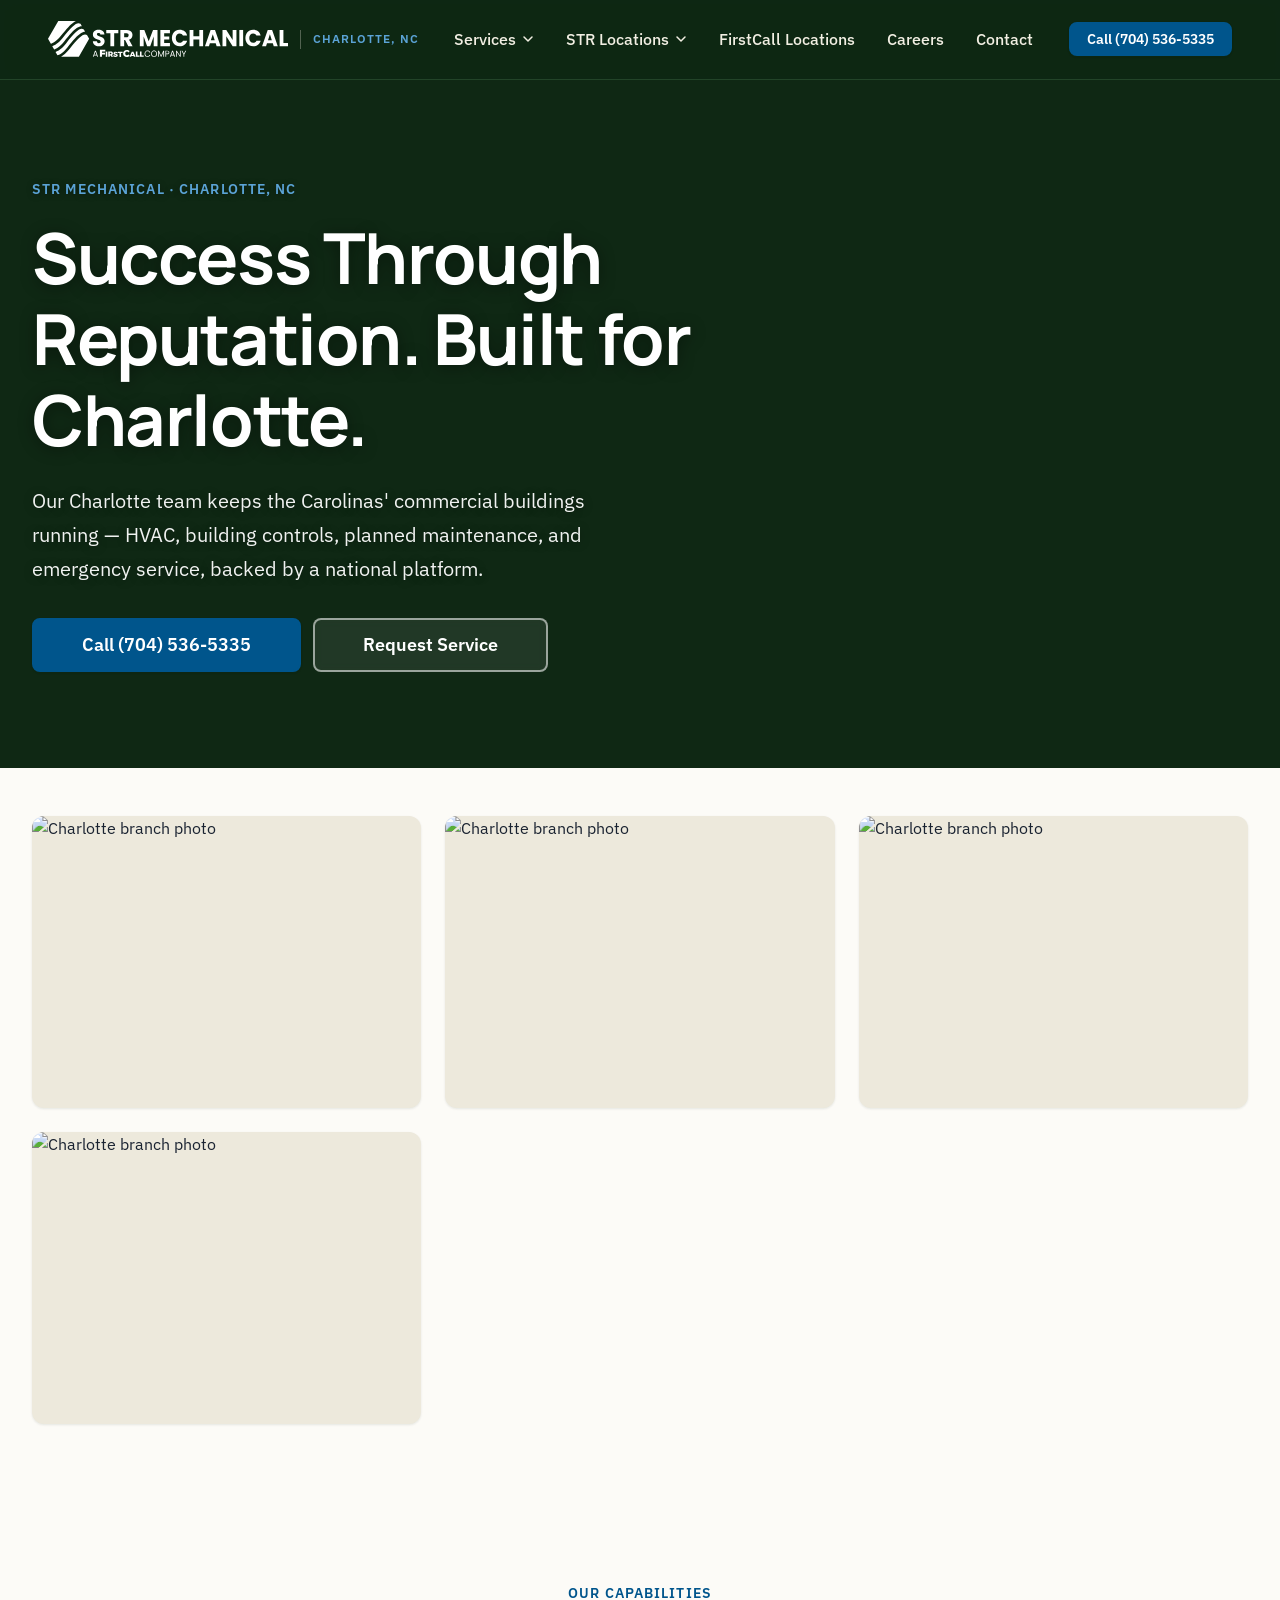
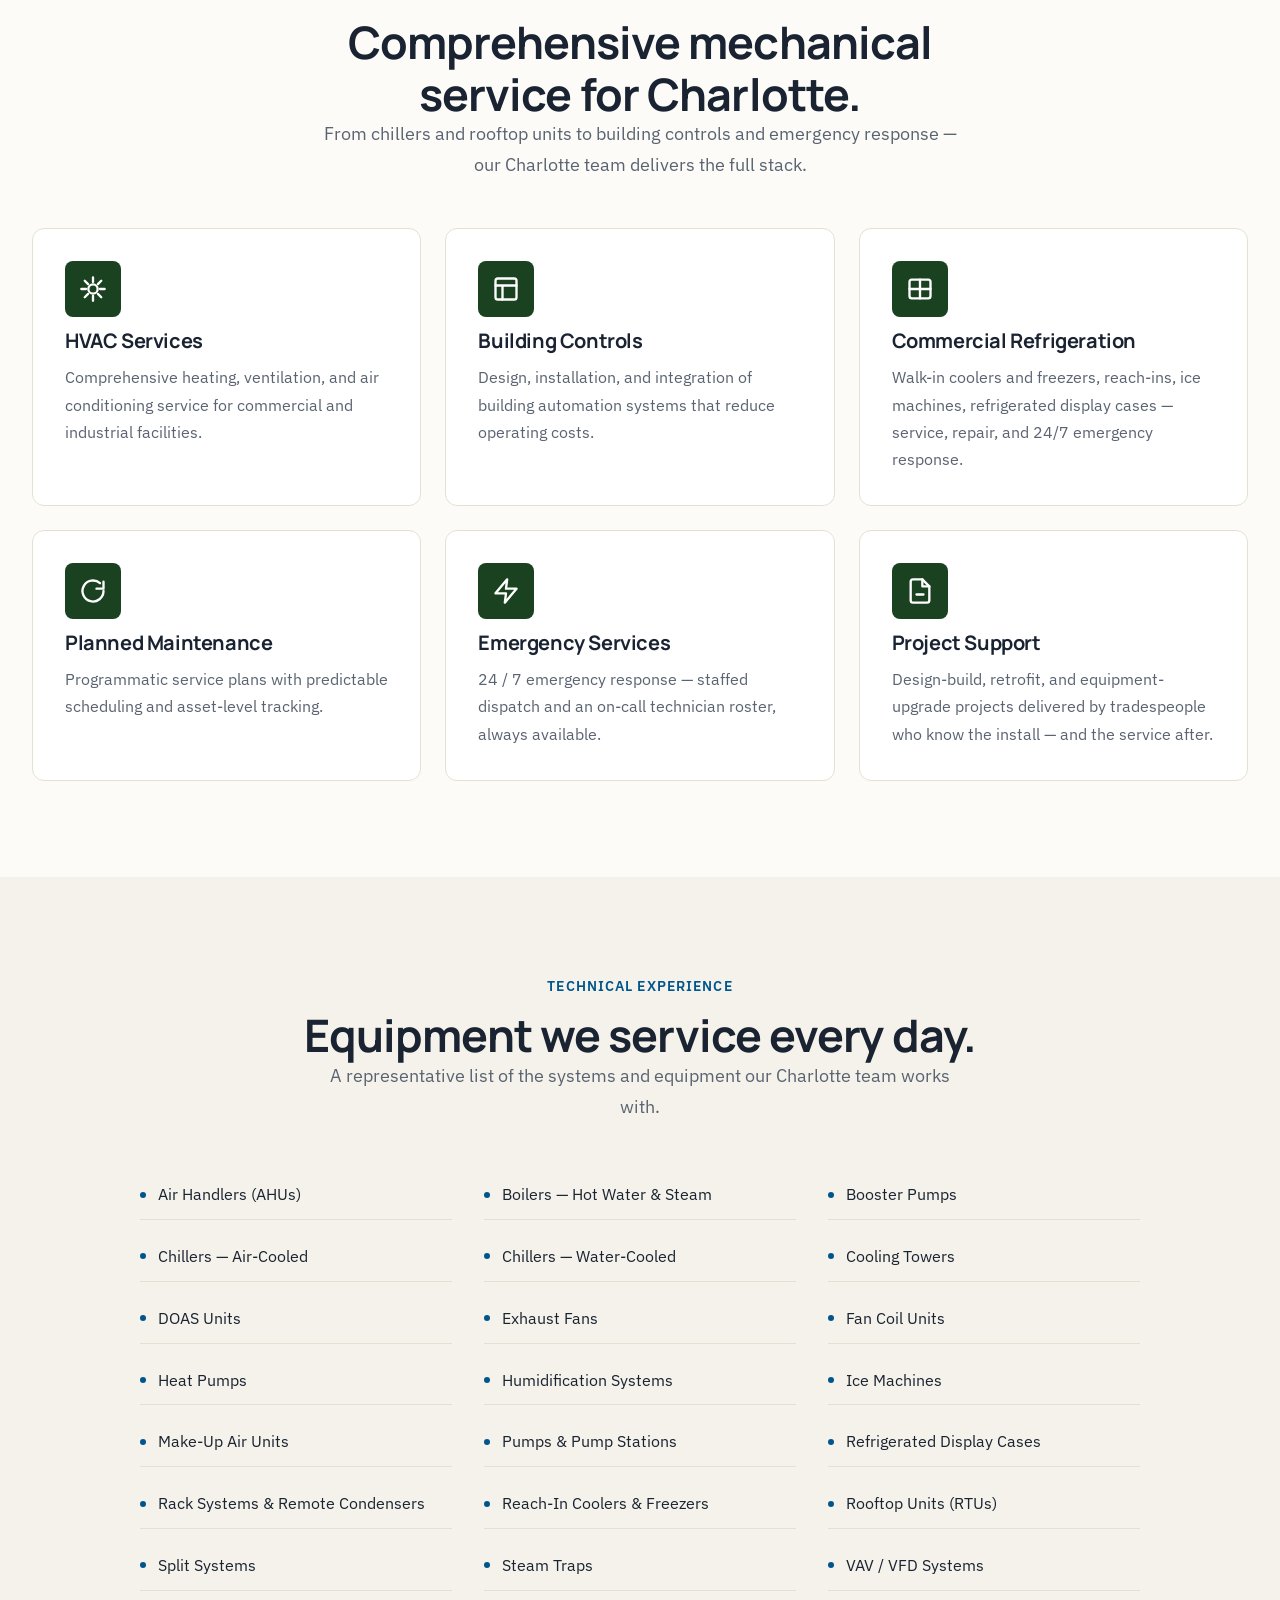
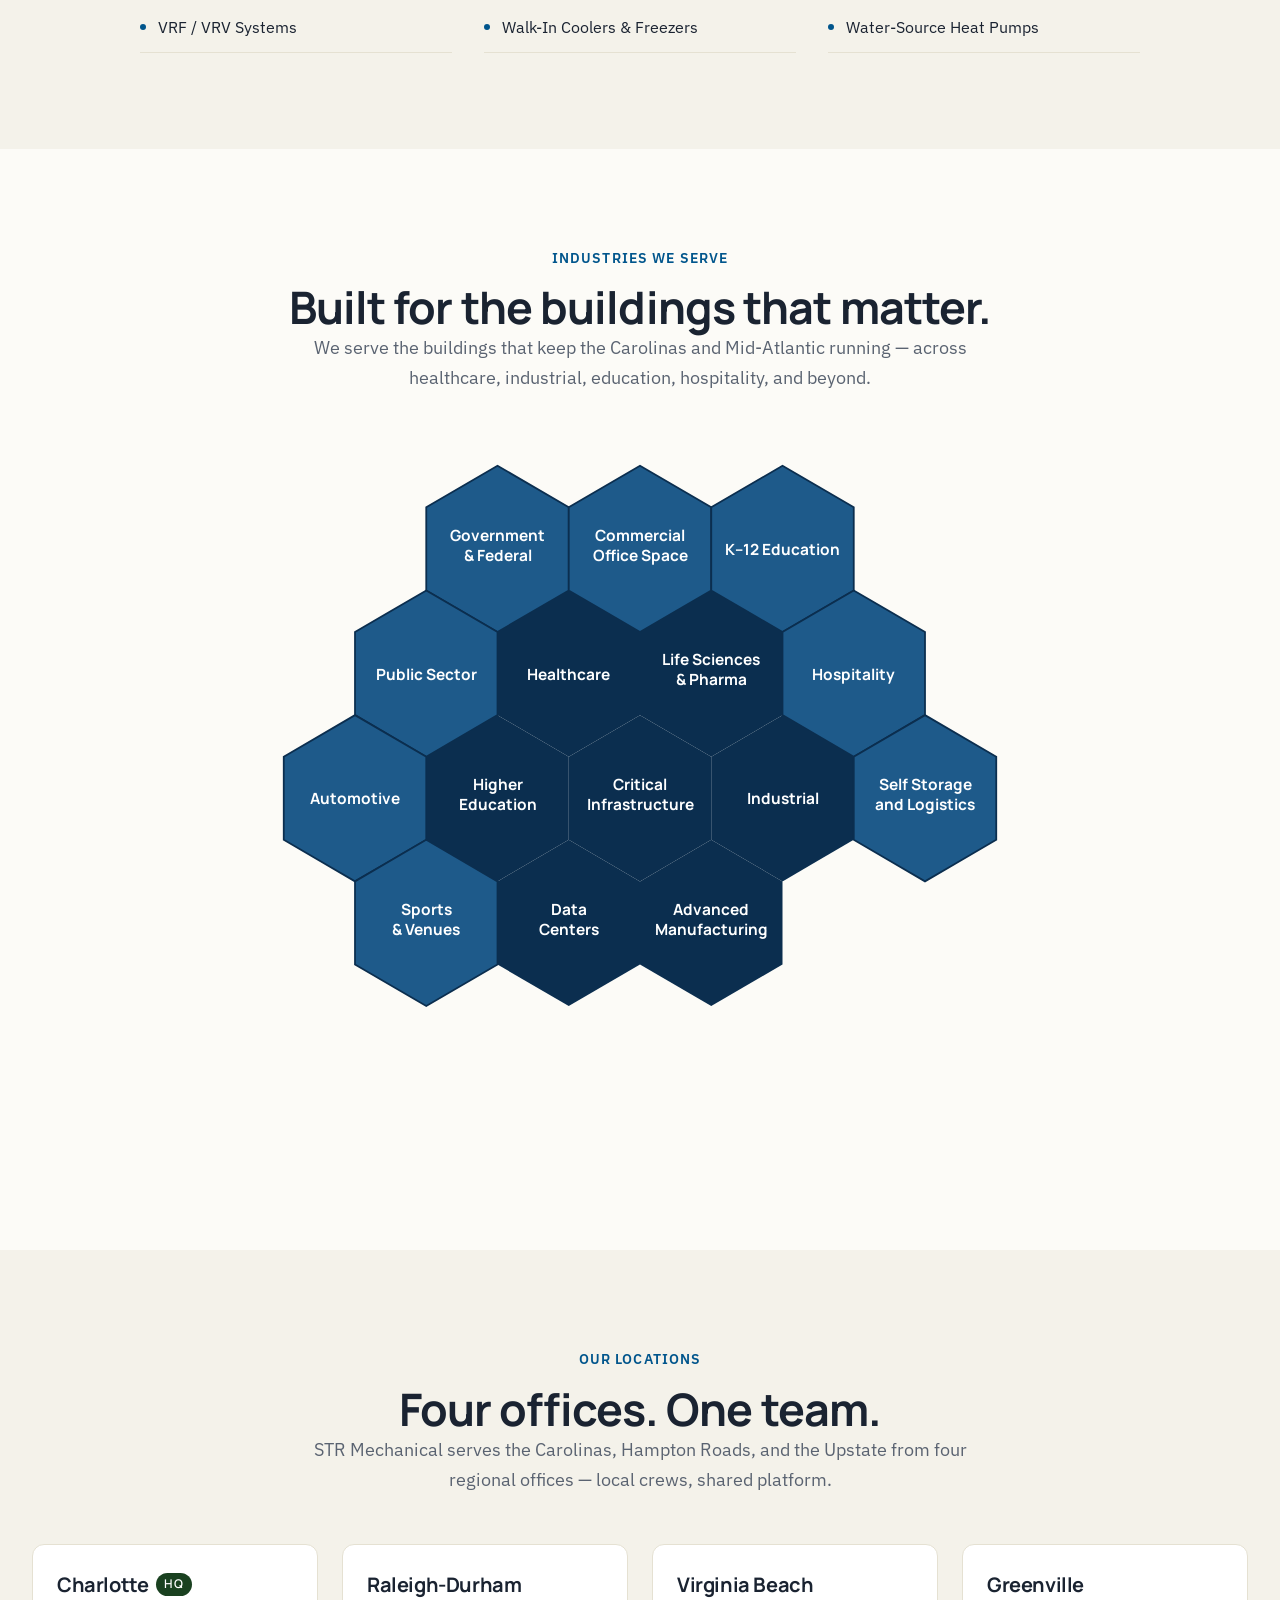
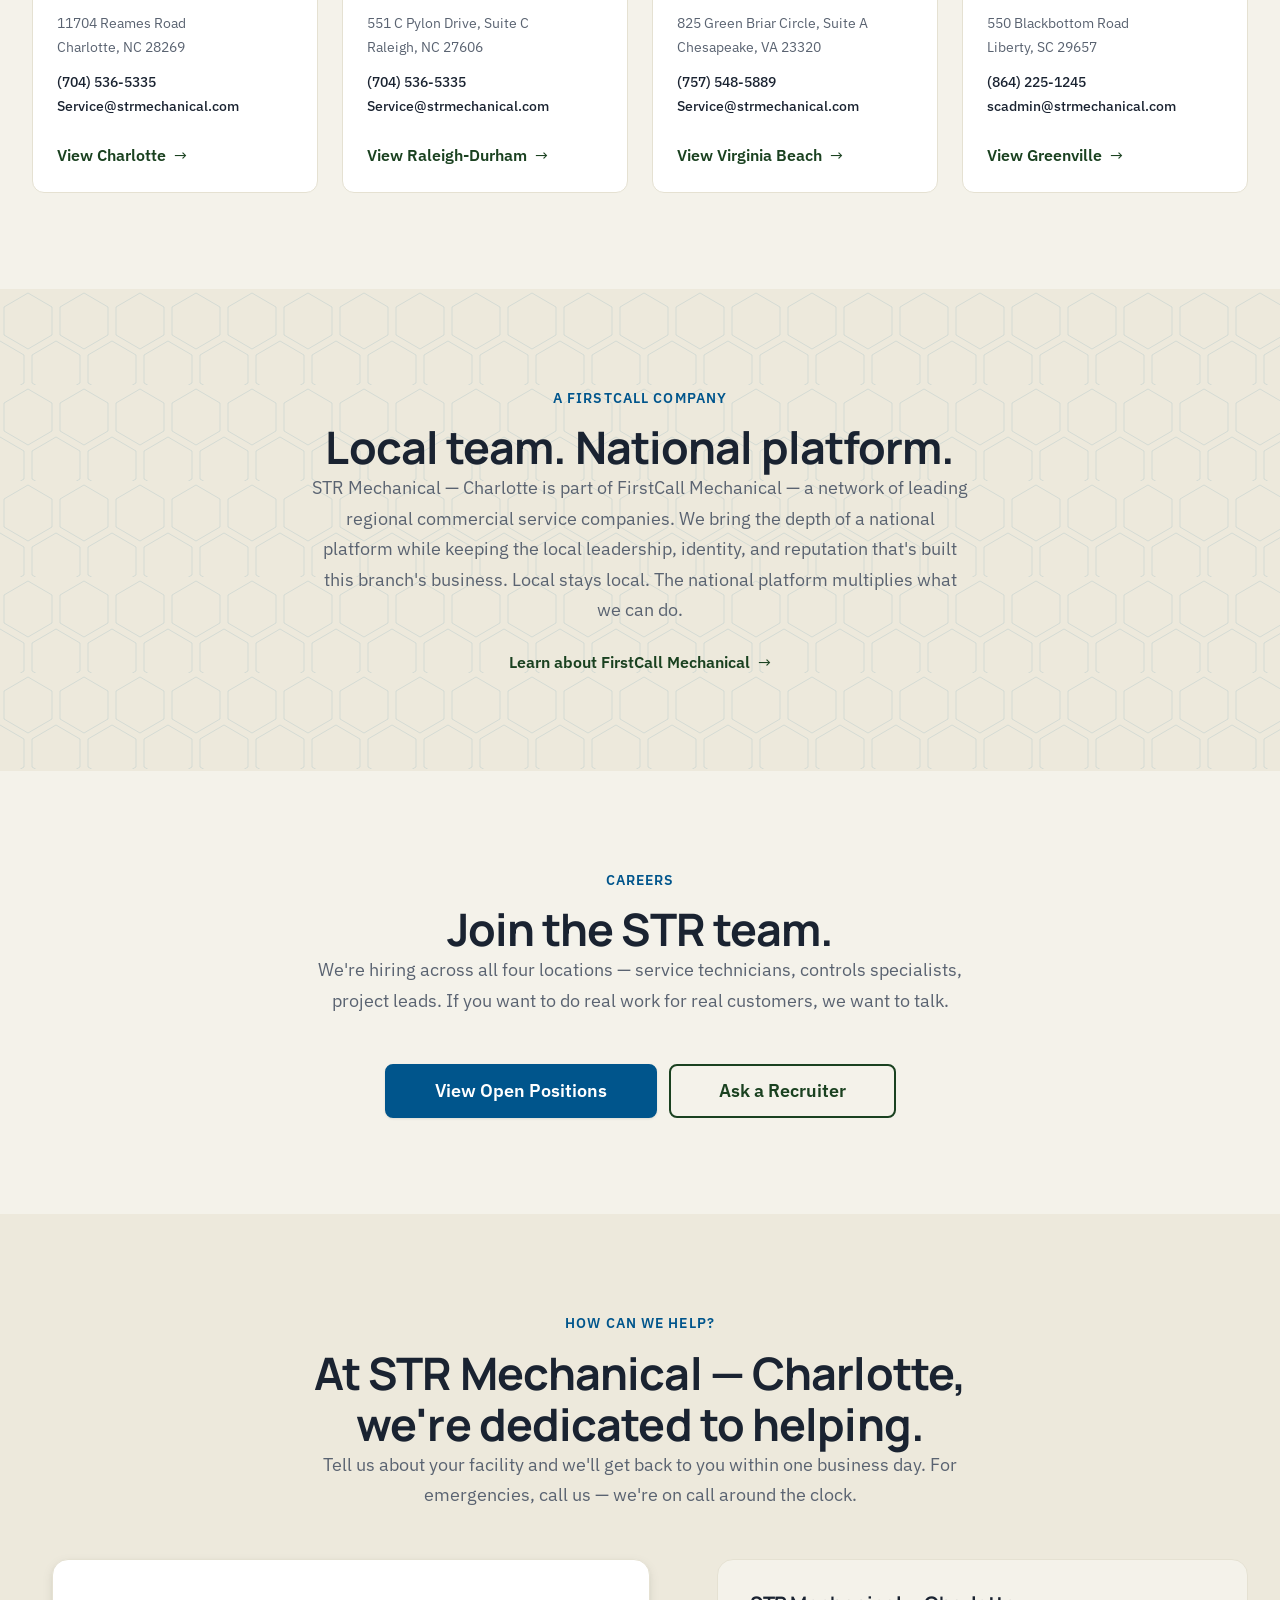
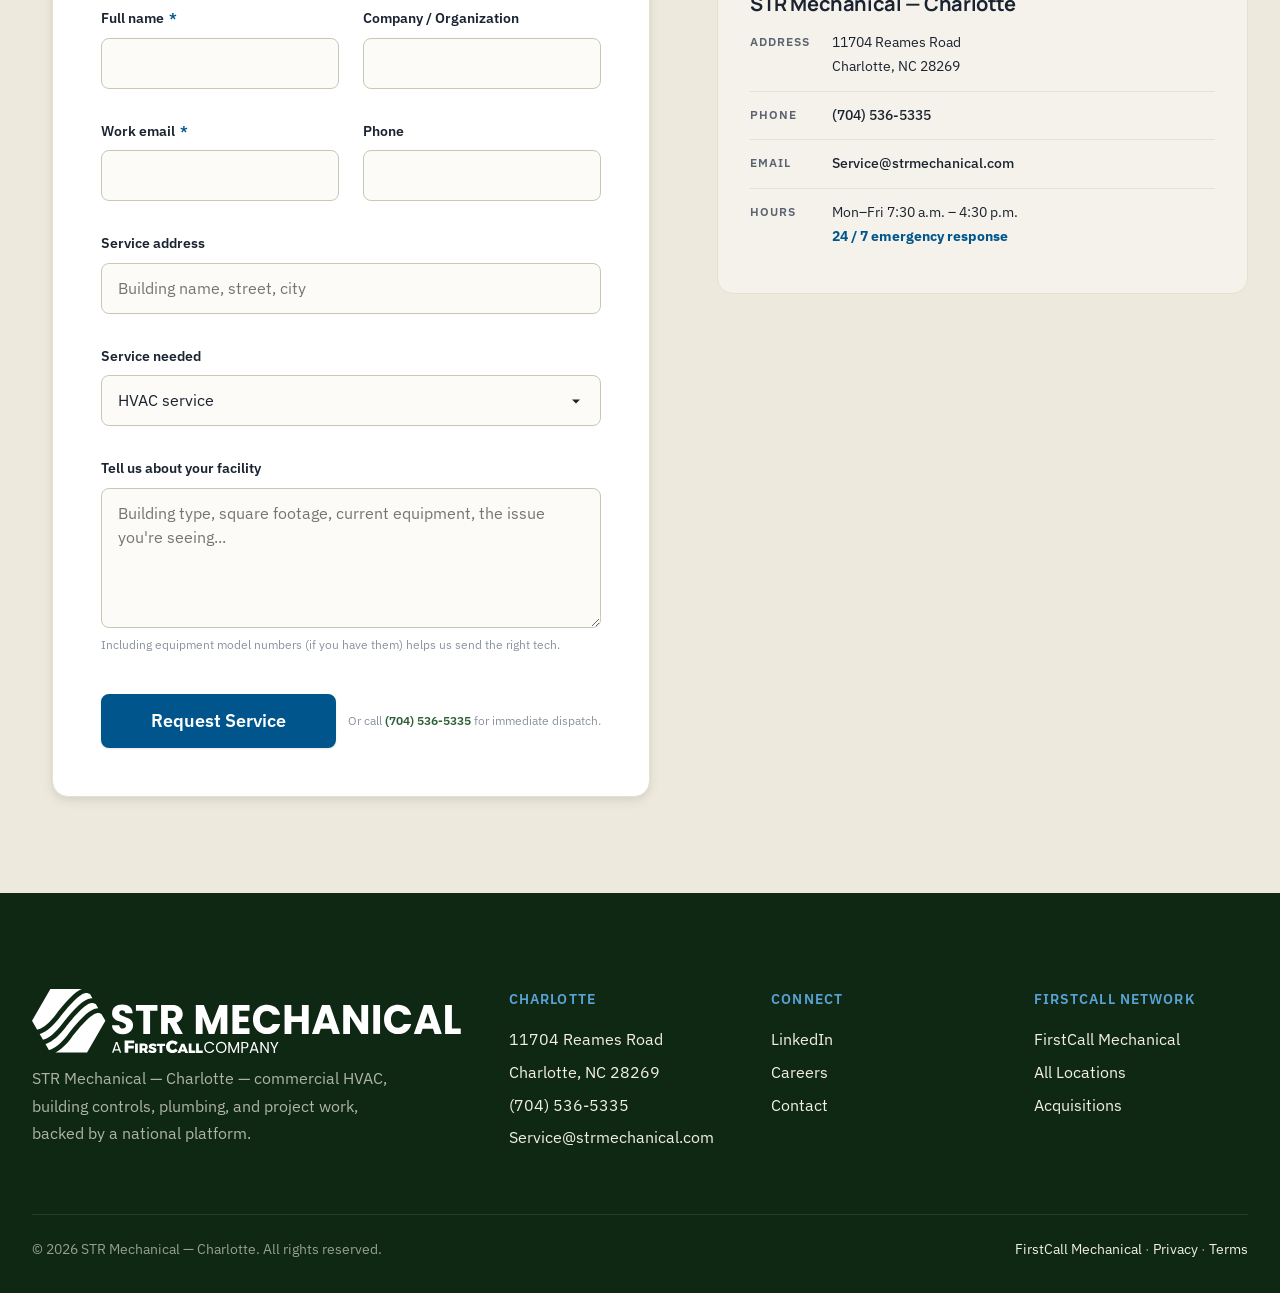
==== charlotte.html @ 49e01b06 "Pre-launch SEO + favicon + structured data Discoverability - robots.txt at root pointing to sitemap;" ====
<!DOCTYPE html>
<!--
  ============================================================
  FirstCall Branch Template
  ============================================================

  Canonical source for every branch site (FirstCall Mechanical
  subpages + standalone-domain branches). Hydrated from each
  branch's config.json by a future scripts/build-branches.js
  step (see Milestone 5).

  Placeholders use  syntax for simple field
  substitution and  for repeats.

  For the live, fully-rendered example, see
  branches/columbus/index.html. That file is the manually-built
  reference instance — when build-branches.js is wired up, it
  should produce a byte-identical output for the Columbus
  config.json.

  All CSS / JS / logo SVGs are inlined per branch so each page
  renders standalone (no sibling-file dependencies). This is
  intentional — branch sites may live at different domains
  (strmechanical.com, c2h.com) and shouldn't share runtime
  assets cross-origin.
  ============================================================
-->
<html lang="en">
<head>
  <meta charset="UTF-8" />
  <meta name="viewport" content="width=device-width, initial-scale=1.0" />
  <title>STR Mechanical — Charlotte</title>
  <meta name="description" content="STR Mechanical — Charlotte — commercial HVAC, building controls, plumbing, planned maintenance, and emergency service. Charlotte, NC." />
  <link rel="canonical" href="https://strmechanical.com/charlotte.html" />
  <meta name="theme-color" content="#1A4120" />

  <!-- Favicons (generate .ico + PNG sizes from /favicon.svg via realfavicongenerator.net) -->
  <link rel="icon" type="image/svg+xml" href="/favicon.svg" />
  <link rel="icon" type="image/x-icon" href="/favicon.ico" />
  <link rel="apple-touch-icon" sizes="180x180" href="/apple-touch-icon.png" />
  <link rel="manifest" href="/site.webmanifest" />

  <!-- Open Graph (LinkedIn, Facebook, iMessage previews) -->
  <meta property="og:type" content="website" />
  <meta property="og:site_name" content="STR Mechanical" />
  <meta property="og:locale" content="en_US" />
  <meta property="og:title" content="STR Mechanical — Charlotte" />
  <meta property="og:description" content="Commercial mechanical service for Charlotte, NC." />
  <meta property="og:url" content="https://strmechanical.com/charlotte.html" />
  <meta property="og:image" content="https://strmechanical.com/og-image.jpg" />
  <meta property="og:image:width" content="1200" />
  <meta property="og:image:height" content="630" />
  <meta property="og:image:alt" content="STR Mechanical — Success Through Reputation" />

  <!-- Twitter / X card -->
  <meta name="twitter:card" content="summary_large_image" />
  <meta name="twitter:title" content="STR Mechanical — Charlotte" />
  <meta name="twitter:description" content="Commercial mechanical service for Charlotte, NC." />
  <meta name="twitter:image" content="https://strmechanical.com/og-image.jpg" />

  <link rel="preconnect" href="https://fonts.googleapis.com" />
  <link rel="preconnect" href="https://fonts.gstatic.com" crossorigin />
  <link href="https://fonts.googleapis.com/css2?family=Manrope:wght@400;500;600;700;800&family=IBM+Plex+Sans:wght@300;400;500;600;700&display=swap" rel="stylesheet" />

  <!-- LocalBusiness JSON-LD for SEO -->
  <script type="application/ld+json">
  {
    "@context": "https://schema.org",
    "@type": "LocalBusiness",
    "name": "STR Mechanical — Charlotte",
    "image": "",
    "telephone": "+17045365335",
    "email": "Service@strmechanical.com",
    "url": "https://strmechanical.com/charlotte.html",
    "address": {
      "@type": "PostalAddress",
      "streetAddress": "11704 Reames Road",
      "addressLocality": "Charlotte",
      "addressRegion": "NC",
      "postalCode": "28269",
      "addressCountry": "US"
    },
    "geo": {
      "@type": "GeoCoordinates",
      "latitude": 35.347,
      "longitude": -80.846
    },
    "openingHours": "Mo-Fr 07:30-16:30",
    "parentOrganization": {
      "@type": "Organization",
      "name": "FirstCall Mechanical",
      "url": "https://firstcallmechanical.com"
    }
  }
  </script>

  

  <style>
    /* ============================================================
       TOKENS, BASE, BUTTONS, HEADER, FOOTER, PAGE: BRANCH

       Build step should inline the contents of
       shared/css/tokens.css + base.css + components.css here,
       plus the branch-specific page styles. For the reference
       implementation, see branches/columbus/index.html.
       ============================================================ */

    /* ===== tokens.css ===== */
/* ============================================================
   STR Design Tokens — mirrors the Columbus, OH reference palette
   (Website Redesign/columbus.html inline TOKENS block).

   Cream/light theme with dark-green header + footer brackets and
   a deep-blue accent. Dark-text-on-cream content surface.
   ============================================================ */

:root {
  /* --------------------------------------------------------
     COLOR — Brand greens (FirstCall family)
     -------------------------------------------------------- */
  --color-primary:        #1A4120;
  --color-primary-dark:   #0F2814;
  --color-primary-mid:    #2D5F36;
  --color-primary-soft:   #4A7D52;

  /* Accent — deep brand blue */
  --color-accent:         #00558C;
  --color-accent-dark:    #003D66;
  --color-accent-light:   #5BA3D6;

  /* --------------------------------------------------------
     COLOR — Surfaces (cream-led, dark-bracket)
     -------------------------------------------------------- */
  --color-bg:             #FCFBF7;  /* page background — warm cream */
  --color-bg-soft:        #F4F2EA;  /* alt section bands */
  --color-bg-section:     #EDE9DC;  /* tinted bands */
  --color-bg-dark:        #0F2814;  /* deepest — footer, deep CTAs */
  --color-bg-card:        #FFFFFF;  /* lifted cards on cream */

  --color-text:           #1A2331;  /* near-black primary text */
  --color-text-muted:     #5A6371;  /* secondary copy */
  --color-text-light:     #8A93A1;  /* tertiary, meta */
  --color-text-on-dark:   #F2EFE3;  /* warm cream on dark surfaces */
  --color-text-on-primary:#FFFFFF;

  --color-border:         #E5E1D2;
  --color-border-strong:  #C9C7B7;
  --color-border-dark:    #0F2814;

  /* --------------------------------------------------------
     INDUSTRIES-GRID TIER TOKENS
     Used by the "Industries We Serve" hex grid + legend.
     -------------------------------------------------------- */
  --fc-tier-1:        #0B2E4F;   /* Specialty Focus — darkest navy */
  --fc-tier-2:        #1E5A8A;   /* Deep Expertise — mid navy */
  --fc-tier-3:        #A8C5DC;   /* Trusted Partner — light blue */
  --fc-text-light:    #FFFFFF;
  --fc-text-dark:     #0B2E4F;

  /* --------------------------------------------------------
     COLOR — Semantic
     -------------------------------------------------------- */
  --color-success:        #5BA3D6;
  --color-warning:        #B8861A;
  --color-danger:         #C0392B;
  --color-info:           #5BA3D6;

  /* --------------------------------------------------------
     TYPOGRAPHY
     Manrope (display/headings) + IBM Plex Sans (body)
     -------------------------------------------------------- */
  --font-display: "Manrope", system-ui, -apple-system, "Segoe UI", sans-serif;
  --font-body:    "IBM Plex Sans", system-ui, -apple-system, "Segoe UI", sans-serif;
  --font-mono:    "IBM Plex Mono", ui-monospace, "SF Mono", Menlo, monospace;

  --text-xs:    0.75rem;
  --text-sm:    0.875rem;
  --text-base:  1rem;
  --text-lg:    1.125rem;
  --text-xl:    1.25rem;
  --text-2xl:   1.5rem;
  --text-3xl:   1.875rem;
  --text-4xl:   2.25rem;
  --text-5xl:   3rem;
  --text-6xl:   3.75rem;
  --text-7xl:   4.5rem;

  --weight-regular:  400;
  --weight-medium:   500;
  --weight-semibold: 600;
  --weight-bold:     700;
  --weight-extrabold:800;

  --leading-tight:   1.15;
  --leading-snug:    1.3;
  --leading-normal:  1.55;
  --leading-relaxed: 1.7;

  --tracking-tight:  -0.02em;
  --tracking-normal: 0;
  --tracking-wide:   0.02em;
  --tracking-caps:   0.08em;

  /* --------------------------------------------------------
     SPACING — 4px base
     -------------------------------------------------------- */
  --space-1:   0.25rem;
  --space-2:   0.5rem;
  --space-3:   0.75rem;
  --space-4:   1rem;
  --space-5:   1.5rem;
  --space-6:   2rem;
  --space-7:   3rem;
  --space-8:   4rem;
  --space-9:   6rem;
  --space-10:  8rem;
  --space-11: 10rem;

  /* --------------------------------------------------------
     LAYOUT
     -------------------------------------------------------- */
  --container-sm:  640px;
  --container-md:  768px;
  --container-lg: 1024px;
  --container-xl: 1280px;
  --container-2xl: 1600px;
  --container-content: 1440px;

  --header-height: 80px;
  --header-height-mobile: 64px;
  --pad-x: clamp(1.25rem, 4vw, 3rem);

  /* --------------------------------------------------------
     RADII
     -------------------------------------------------------- */
  --radius-none: 0;
  --radius-sm:   4px;
  --radius-md:   8px;
  --radius-lg:   12px;
  --radius-xl:   16px;
  --radius-2xl:  24px;
  --radius-pill: 999px;

  /* --------------------------------------------------------
     SHADOWS
     -------------------------------------------------------- */
  --shadow-xs: 0 1px 2px rgba(15, 42, 31, 0.04);
  --shadow-sm: 0 1px 3px rgba(15, 42, 31, 0.06), 0 1px 2px rgba(15, 42, 31, 0.04);
  --shadow-md: 0 4px 12px rgba(15, 42, 31, 0.08), 0 2px 4px rgba(15, 42, 31, 0.04);
  --shadow-lg: 0 12px 32px rgba(15, 42, 31, 0.10), 0 4px 8px rgba(15, 42, 31, 0.04);
  --shadow-xl: 0 24px 48px rgba(15, 42, 31, 0.14), 0 8px 16px rgba(15, 42, 31, 0.06);

  /* --------------------------------------------------------
     MOTION
     -------------------------------------------------------- */
  --ease-out:     cubic-bezier(0.16, 1, 0.3, 1);
  --ease-in-out:  cubic-bezier(0.4, 0, 0.2, 1);
  --duration-fast:   150ms;
  --duration-base:   200ms;
  --duration-slow:   320ms;

  /* --------------------------------------------------------
     Z-INDEX
     -------------------------------------------------------- */
  --z-base:     1;
  --z-dropdown: 100;
  --z-sticky:   200;
  --z-header:   300;
  --z-overlay:  400;
  --z-modal:    500;
  --z-toast:    600;
}

/* Focus ring — applied via :focus-visible across the system. */
:root {
  --focus-ring: 0 0 0 3px rgba(0, 85, 140, 0.35);
}


/* ===== base.css ===== */
/* ============================================================
   FirstCall Base — resets, typography defaults, utilities
   Depends on tokens.css being loaded first.
   ============================================================ */

/* ---------- Modern reset ---------- */
*, *::before, *::after { box-sizing: border-box; }

* { margin: 0; }

html {
  -webkit-text-size-adjust: 100%;
  text-size-adjust: 100%;
  scroll-behavior: smooth;
}

body {
  min-height: 100vh;
  font-family: var(--font-body);
  font-size: var(--text-base);
  line-height: var(--leading-normal);
  color: var(--color-text);
  background: var(--color-bg);
  -webkit-font-smoothing: antialiased;
  -moz-osx-font-smoothing: grayscale;
  text-rendering: optimizeLegibility;
}

img, svg, video, canvas, picture {
  display: block;
  max-width: 100%;
  height: auto;
}

button, input, select, textarea {
  font: inherit;
  color: inherit;
}

button {
  background: none;
  border: none;
  cursor: pointer;
}

a {
  color: var(--color-primary-mid);
  text-decoration: none;
  transition: color var(--duration-base) var(--ease-out);
}

a:hover {
  color: var(--color-primary);
}

a:focus-visible,
button:focus-visible,
input:focus-visible,
select:focus-visible,
textarea:focus-visible,
[tabindex]:focus-visible {
  outline: none;
  box-shadow: var(--focus-ring);
  border-radius: var(--radius-sm);
}

ul, ol { padding-left: 1.25em; }
ul[role="list"], ol[role="list"] { list-style: none; padding: 0; }

/* ---------- Typography ---------- */

h1, h2, h3, h4, h5, h6 {
  font-family: var(--font-display);
  font-weight: var(--weight-bold);
  line-height: var(--leading-tight);
  letter-spacing: var(--tracking-tight);
  color: var(--color-text);
}

h1, .h1 {
  font-size: clamp(2.25rem, 4.5vw, var(--text-6xl));
  font-weight: var(--weight-bold);
}

h2, .h2 {
  font-size: clamp(1.875rem, 3.5vw, var(--text-5xl));
}

h3, .h3 {
  font-size: clamp(1.5rem, 2.5vw, var(--text-4xl));
}

h4, .h4 {
  font-size: var(--text-2xl);
  letter-spacing: var(--tracking-normal);
}

h5, .h5 {
  font-size: var(--text-xl);
  font-weight: var(--weight-semibold);
  letter-spacing: var(--tracking-normal);
}

h6, .h6 {
  font-size: var(--text-base);
  font-weight: var(--weight-semibold);
  text-transform: uppercase;
  letter-spacing: var(--tracking-caps);
  color: var(--color-text-muted);
}

p {
  line-height: var(--leading-normal);
  color: var(--color-text);
}

.lead {
  font-size: var(--text-lg);
  line-height: var(--leading-relaxed);
  color: var(--color-text-muted);
  max-width: 60ch;
}

.eyebrow {
  display: inline-block;
  font-family: var(--font-body);
  font-size: var(--text-sm);
  font-weight: var(--weight-semibold);
  text-transform: uppercase;
  letter-spacing: var(--tracking-caps);
  color: var(--color-accent);
  margin-bottom: var(--space-3);
}

small, .text-small { font-size: var(--text-sm); }
.text-xs { font-size: var(--text-xs); }
.text-muted { color: var(--color-text-muted); }
.text-light { color: var(--color-text-light); }

/* ---------- Layout utilities ---------- */

.container {
  width: 100%;
  max-width: var(--container-content);
  margin-inline: auto;
  padding-inline: var(--space-5);
}

.container-narrow {
  max-width: 800px;
  margin-inline: auto;
  padding-inline: var(--space-5);
}

.container-wide {
  width: 100%;
  max-width: var(--container-2xl);
  margin-inline: auto;
  padding-inline: var(--space-5);
}

@media (min-width: 768px) {
  .container, .container-narrow, .container-wide {
    padding-inline: var(--space-6);
  }
}

/* Section spacing */
.section {
  padding-block: var(--space-9);
}

.section-tight {
  padding-block: var(--space-7);
}

.section-loose {
  padding-block: var(--space-10);
}

@media (max-width: 767px) {
  .section { padding-block: var(--space-7); }
  .section-loose { padding-block: var(--space-8); }
}

.section--soft { background: var(--color-bg-soft); }
.section--tinted { background: var(--color-bg-section); }
.section--primary { background: var(--color-primary); color: var(--color-text-on-primary); }
.section--dark { background: var(--color-bg-dark); color: var(--color-text-on-dark); }

.section--primary h1, .section--primary h2, .section--primary h3,
.section--primary h4, .section--primary h5, .section--primary h6,
.section--dark h1, .section--dark h2, .section--dark h3,
.section--dark h4, .section--dark h5, .section--dark h6 {
  color: inherit;
}

.section--primary .eyebrow,
.section--dark .eyebrow {
  color: var(--color-accent-light);
}

/* Flex / grid helpers */
.stack > * + * { margin-top: var(--space-4); }
.stack-sm > * + * { margin-top: var(--space-2); }
.stack-lg > * + * { margin-top: var(--space-6); }
.stack-xl > * + * { margin-top: var(--space-7); }

.row {
  display: flex;
  flex-wrap: wrap;
  gap: var(--space-5);
}

.row--between { justify-content: space-between; }
.row--center  { align-items: center; }

.grid {
  display: grid;
  gap: var(--space-6);
}

.grid-2 { grid-template-columns: repeat(2, 1fr); }
.grid-3 { grid-template-columns: repeat(3, 1fr); }
.grid-4 { grid-template-columns: repeat(4, 1fr); }
.grid-6 { grid-template-columns: repeat(6, 1fr); }

@media (max-width: 1023px) {
  .grid-3, .grid-4 { grid-template-columns: repeat(2, 1fr); }
  .grid-6 { grid-template-columns: repeat(3, 1fr); }
}
@media (max-width: 639px) {
  .grid-2, .grid-3, .grid-4, .grid-6 { grid-template-columns: 1fr; }
}

/* Text alignment */
.text-center { text-align: center; }
.text-left   { text-align: left; }
.text-right  { text-align: right; }

/* Display */
.hidden { display: none !important; }

@media (max-width: 767px) {
  .hide-mobile { display: none !important; }
}
@media (min-width: 768px) {
  .show-mobile { display: none !important; }
}

/* Skip-to-content for accessibility */
.skip-link {
  position: absolute;
  top: -100px;
  left: var(--space-4);
  padding: var(--space-3) var(--space-5);
  background: var(--color-primary);
  color: var(--color-text-on-primary);
  border-radius: var(--radius-md);
  font-weight: var(--weight-semibold);
  z-index: var(--z-toast);
  transition: top var(--duration-base) var(--ease-out);
}

.skip-link:focus {
  top: var(--space-4);
}

/* Selection */
::selection {
  background: var(--color-accent);
  color: #fff;
}

/* Reduced motion */
@media (prefers-reduced-motion: reduce) {
  *, *::before, *::after {
    animation-duration: 0.01ms !important;
    animation-iteration-count: 1 !important;
    transition-duration: 0.01ms !important;
    scroll-behavior: auto !important;
  }
}


/* ===== components.css ===== */
/* ============================================================
   FirstCall Components — buttons, cards, forms, nav, footer,
   badges, callouts, photo strip, capabilities grid.
   Depends on tokens.css and base.css.
   ============================================================ */

/* ============================================================
   BUTTONS
   ============================================================ */

.btn {
  display: inline-flex;
  align-items: center;
  justify-content: center;
  gap: var(--space-2);
  padding: var(--space-3) var(--space-6);
  font-family: var(--font-body);
  font-size: var(--text-base);
  font-weight: var(--weight-semibold);
  letter-spacing: var(--tracking-normal);
  line-height: 1;
  border: 2px solid transparent;
  border-radius: var(--radius-md);
  cursor: pointer;
  text-decoration: none;
  transition:
    background-color var(--duration-base) var(--ease-out),
    border-color var(--duration-base) var(--ease-out),
    color var(--duration-base) var(--ease-out),
    transform var(--duration-fast) var(--ease-out),
    box-shadow var(--duration-base) var(--ease-out);
  white-space: nowrap;
}

.btn:active { transform: translateY(1px); }

.btn--primary {
  background: var(--color-accent);
  color: #fff;
  border-color: var(--color-accent);
  box-shadow: var(--shadow-sm);
}
.btn--primary:hover {
  background: var(--color-accent-dark);
  border-color: var(--color-accent-dark);
  color: #fff;
  box-shadow: var(--shadow-md);
}

.btn--secondary {
  background: var(--color-primary);
  color: #fff;
  border-color: var(--color-primary);
}
.btn--secondary:hover {
  background: var(--color-primary-dark);
  border-color: var(--color-primary-dark);
  color: #fff;
}

.btn--outline {
  background: transparent;
  color: var(--color-primary);
  border-color: var(--color-primary);
}
.btn--outline:hover {
  background: var(--color-primary);
  color: #fff;
}

.btn--ghost {
  background: transparent;
  color: var(--color-primary);
  border-color: transparent;
}
.btn--ghost:hover {
  background: var(--color-bg-section);
  color: var(--color-primary-dark);
}

.btn--on-dark {
  background: #fff;
  color: var(--color-primary);
  border-color: #fff;
}
.btn--on-dark:hover {
  background: var(--color-bg-section);
  color: var(--color-primary-dark);
}

.btn--outline-on-dark {
  background: transparent;
  color: #fff;
  border-color: rgba(255,255,255,0.4);
}
.btn--outline-on-dark:hover {
  background: rgba(255,255,255,0.1);
  border-color: #fff;
  color: #fff;
}

/* Size variants */
.btn--sm { padding: var(--space-2) var(--space-4); font-size: var(--text-sm); }
.btn--lg { padding: var(--space-4) var(--space-7); font-size: var(--text-lg); }
.btn--full { width: 100%; }

/* Inline-link arrow button (used a lot on ServiceLogic-style sites) */
.link-arrow {
  display: inline-flex;
  align-items: center;
  gap: var(--space-2);
  font-weight: var(--weight-semibold);
  color: var(--color-primary);
  text-decoration: none;
  transition: gap var(--duration-base) var(--ease-out), color var(--duration-base) var(--ease-out);
}

.link-arrow::after {
  content: "→";
  transition: transform var(--duration-base) var(--ease-out);
  font-weight: var(--weight-regular);
}

.link-arrow:hover {
  color: var(--color-accent);
  gap: var(--space-3);
}

.link-arrow:hover::after { transform: translateX(2px); }

.link-arrow--on-dark { color: var(--color-accent-light); }
.link-arrow--on-dark:hover { color: #fff; }

/* ============================================================
   CARDS
   ============================================================ */

.card {
  background: var(--color-bg);
  border: 1px solid var(--color-border);
  border-radius: var(--radius-lg);
  padding: var(--space-6);
  transition:
    border-color var(--duration-base) var(--ease-out),
    box-shadow var(--duration-base) var(--ease-out),
    transform var(--duration-base) var(--ease-out);
}

.card--hover:hover {
  border-color: var(--color-border-strong);
  box-shadow: var(--shadow-lg);
  transform: translateY(-2px);
}

.card--feature {
  display: flex;
  flex-direction: column;
  gap: var(--space-4);
}

.card--feature .card__icon {
  width: 56px;
  height: 56px;
  display: inline-flex;
  align-items: center;
  justify-content: center;
  background: var(--color-bg-section);
  color: var(--color-primary);
  border-radius: var(--radius-md);
}

.card--feature .card__icon svg { width: 28px; height: 28px; }

.card__title {
  font-family: var(--font-display);
  font-size: var(--text-xl);
  font-weight: var(--weight-bold);
  letter-spacing: var(--tracking-tight);
  color: var(--color-text);
}

.card__body {
  color: var(--color-text-muted);
  line-height: var(--leading-relaxed);
}

/* Branch quick-card (used on parent homepage) */
.branch-card {
  background: var(--color-bg);
  border: 1px solid var(--color-border);
  border-radius: var(--radius-lg);
  padding: var(--space-6);
  display: flex;
  flex-direction: column;
  gap: var(--space-3);
  transition:
    border-color var(--duration-base) var(--ease-out),
    box-shadow var(--duration-base) var(--ease-out),
    transform var(--duration-base) var(--ease-out);
}

.branch-card:hover {
  border-color: var(--color-primary-mid);
  box-shadow: var(--shadow-lg);
  transform: translateY(-2px);
}

.branch-card__location {
  font-family: var(--font-body);
  font-size: var(--text-sm);
  font-weight: var(--weight-semibold);
  text-transform: uppercase;
  letter-spacing: var(--tracking-caps);
  color: var(--color-accent);
}

.branch-card__name {
  font-family: var(--font-display);
  font-size: var(--text-2xl);
  font-weight: var(--weight-bold);
  letter-spacing: var(--tracking-tight);
}

.branch-card__phone {
  font-size: var(--text-lg);
  font-weight: var(--weight-medium);
  color: var(--color-text);
}

.branch-card__phone a { color: inherit; }
.branch-card__phone a:hover { color: var(--color-primary); }

/* ============================================================
   FORMS
   ============================================================ */

.form-field {
  display: flex;
  flex-direction: column;
  gap: var(--space-2);
  margin-bottom: var(--space-4);
}

.form-label {
  font-family: var(--font-body);
  font-size: var(--text-sm);
  font-weight: var(--weight-semibold);
  color: var(--color-text);
}

.form-label .required {
  color: var(--color-accent);
  margin-left: 2px;
}

.form-input,
.form-textarea,
.form-select {
  width: 100%;
  padding: var(--space-3) var(--space-4);
  font-family: var(--font-body);
  font-size: var(--text-base);
  color: var(--color-text);
  background: var(--color-bg);
  border: 1.5px solid var(--color-border);
  border-radius: var(--radius-md);
  transition: border-color var(--duration-base) var(--ease-out), background var(--duration-base) var(--ease-out);
}

.form-input:hover,
.form-textarea:hover,
.form-select:hover {
  border-color: var(--color-border-strong);
}

.form-input:focus,
.form-textarea:focus,
.form-select:focus {
  outline: none;
  border-color: var(--color-primary-mid);
  box-shadow: 0 0 0 3px rgba(0, 85, 140, 0.15);
}

.form-textarea {
  min-height: 140px;
  resize: vertical;
  line-height: var(--leading-normal);
}

.form-select {
  appearance: none;
  background-image: url("data:image/svg+xml;utf8,<svg xmlns='http://www.w3.org/2000/svg' viewBox='0 0 20 20' fill='%231A2421'><path d='M5 8l5 5 5-5z'/></svg>");
  background-repeat: no-repeat;
  background-position: right var(--space-4) center;
  background-size: 16px;
  padding-right: var(--space-7);
}

.form-help {
  font-size: var(--text-xs);
  color: var(--color-text-light);
}

.form-error {
  font-size: var(--text-xs);
  color: var(--color-danger);
  font-weight: var(--weight-medium);
}

.form-input--error,
.form-textarea--error,
.form-select--error {
  border-color: var(--color-danger);
}

/* Checkbox / radio */
.form-checkbox,
.form-radio {
  display: flex;
  gap: var(--space-3);
  align-items: flex-start;
  cursor: pointer;
  font-size: var(--text-sm);
}

.form-checkbox input,
.form-radio input {
  margin-top: 2px;
  accent-color: var(--color-primary);
  width: 18px;
  height: 18px;
}

/* ============================================================
   HEADER / NAV  (Columbus-style: dark green bar over cream page)
   ============================================================ */

.site-header {
  position: sticky;
  top: 0;
  z-index: var(--z-header);
  background: rgba(15, 40, 20, 0.92);
  backdrop-filter: saturate(180%) blur(10px);
  -webkit-backdrop-filter: saturate(180%) blur(10px);
  border-bottom: 1px solid rgba(74, 125, 82, 0.35);
  height: var(--header-height);
  display: flex;
  align-items: center;
  transition: box-shadow var(--duration-base) var(--ease-out), background var(--duration-base) var(--ease-out);
}

.site-header.is-scrolled {
  box-shadow: 0 1px 0 rgba(0,0,0,0.4), var(--shadow-sm);
  background: rgba(15, 40, 20, 0.97);
}

.site-header__inner {
  width: 100%;
  max-width: var(--container-2xl);
  margin-inline: auto;
  padding-inline: var(--pad-x);
  display: flex;
  align-items: center;
  justify-content: space-between;
  gap: var(--space-6);
}

.site-header__logo {
  display: inline-flex;
  align-items: center;
  gap: var(--space-3);
  text-decoration: none;
}

.site-header__logo svg {
  height: 36px;
  width: auto;
  display: block;
}

.site-header__tagline {
  font-family: var(--font-body);
  font-size: var(--text-xs);
  font-weight: var(--weight-semibold);
  text-transform: uppercase;
  letter-spacing: var(--tracking-caps);
  color: var(--color-accent-light);
  padding-left: var(--space-3);
  border-left: 1px solid rgba(242, 239, 227, 0.3);
}

@media (max-width: 767px) { .site-header__tagline { display: none; } }

.site-nav {
  display: flex;
  align-items: center;
  gap: var(--space-6);
}

.site-nav__link {
  font-family: var(--font-body);
  font-size: var(--text-base);
  font-weight: var(--weight-medium);
  color: var(--color-text-on-dark);
  text-decoration: none;
  padding: var(--space-2) 0;
  position: relative;
  transition: color var(--duration-base) var(--ease-out);
}

.site-nav__link::after {
  content: "";
  position: absolute;
  left: 0;
  bottom: -4px;
  width: 0;
  height: 2px;
  background: var(--color-accent-light);
  transition: width var(--duration-base) var(--ease-out);
}

.site-nav__link:hover { color: var(--color-accent-light); }

.site-nav__link:hover::after,
.site-nav__link[aria-current="page"]::after {
  width: 100%;
}

.site-nav__link[aria-current="page"] {
  color: var(--color-accent-light);
  font-weight: var(--weight-semibold);
}

/* Nav dropdowns (Services + STR Locations) */
.site-nav__dropdown-wrap { position: relative; }
.site-nav__dropdown-toggle {
  background: none;
  border: none;
  cursor: pointer;
  display: inline-flex;
  align-items: center;
  gap: 6px;
}
.site-nav__caret {
  width: 12px;
  height: 12px;
  transition: transform var(--duration-base) var(--ease-out);
}
.site-nav__dropdown-toggle[aria-expanded="true"] .site-nav__caret { transform: rotate(180deg); }
.site-nav__dropdown {
  position: absolute;
  top: calc(100% + 6px);
  left: -8px;
  min-width: 240px;
  background: rgba(15, 40, 20, 0.97);
  backdrop-filter: saturate(180%) blur(10px);
  -webkit-backdrop-filter: saturate(180%) blur(10px);
  border: 1px solid rgba(74, 125, 82, 0.35);
  border-radius: var(--radius-md);
  padding: var(--space-2);
  box-shadow: var(--shadow-lg);
  opacity: 0;
  pointer-events: none;
  transform: translateY(-4px);
  transition: opacity var(--duration-base) var(--ease-out), transform var(--duration-base) var(--ease-out);
  z-index: 1;
}
.site-nav__dropdown.is-open {
  opacity: 1;
  pointer-events: auto;
  transform: translateY(0);
}
.site-nav__dropdown-link {
  display: block;
  padding: var(--space-3) var(--space-3);
  color: var(--color-text-on-dark);
  border-radius: var(--radius-sm);
  font-size: var(--text-base);
  font-weight: var(--weight-medium);
  text-decoration: none;
  transition: background var(--duration-base) var(--ease-out), color var(--duration-base) var(--ease-out);
}
.site-nav__dropdown-link:hover,
.site-nav__dropdown-link:focus-visible {
  background: rgba(91, 163, 214, 0.15);
  color: var(--color-accent-light);
}
.site-nav__dropdown-link[aria-current="page"] {
  color: var(--color-accent-light);
  background: rgba(91, 163, 214, 0.1);
}

.site-header__cta {
  display: flex;
  align-items: center;
  gap: var(--space-3);
}

/* Mobile menu toggle */
.menu-toggle {
  display: none;
  width: 44px;
  height: 44px;
  align-items: center;
  justify-content: center;
  border-radius: var(--radius-md);
}

.menu-toggle:hover { background: rgba(242, 239, 227, 0.1); }

.menu-toggle__bars,
.menu-toggle__bars::before,
.menu-toggle__bars::after {
  display: block;
  width: 22px;
  height: 2px;
  background: var(--color-text-on-dark);
  position: relative;
  transition: transform var(--duration-base) var(--ease-out), top var(--duration-base) var(--ease-out);
}

.menu-toggle__bars::before,
.menu-toggle__bars::after {
  content: "";
  position: absolute;
  left: 0;
}

.menu-toggle__bars::before { top: -7px; }
.menu-toggle__bars::after  { top: 7px; }

@media (max-width: 1023px) {
  .menu-toggle { display: inline-flex; }
  .site-nav {
    position: fixed;
    top: var(--header-height);
    left: 0;
    right: 0;
    background: var(--color-primary-dark);
    flex-direction: column;
    align-items: stretch;
    padding: var(--space-5);
    border-bottom: 1px solid var(--color-border);
    box-shadow: var(--shadow-lg);
    transform: translateY(-120%);
    transition: transform var(--duration-slow) var(--ease-out);
    gap: 0;
  }
  .site-nav.is-open { transform: translateY(0); }
  .site-nav__link {
    padding-block: var(--space-4);
    border-bottom: 1px solid rgba(74, 125, 82, 0.4);
    font-size: var(--text-lg);
  }
  .site-nav__link:last-child { border-bottom: none; }
  .site-nav__link::after { display: none; }
  .site-header__cta .btn { display: none; }
  .hide-mobile { display: none !important; }

  /* Mobile dropdowns: full-width toggle + collapsible inline menu */
  .site-nav__dropdown-wrap { width: 100%; }
  .site-nav__dropdown-toggle {
    width: 100%;
    justify-content: space-between;
    padding-block: var(--space-4);
    border-bottom: 1px solid rgba(74, 125, 82, 0.4);
    font-size: var(--text-lg);
    color: var(--color-text-on-dark);
  }
  .site-nav__dropdown {
    position: static;
    opacity: 1;
    pointer-events: auto;
    transform: none;
    background: transparent;
    backdrop-filter: none;
    -webkit-backdrop-filter: none;
    border: none;
    border-radius: 0;
    box-shadow: none;
    padding: 0;
    min-width: 0;
    max-height: 0;
    overflow: hidden;
    transition: max-height var(--duration-slow) var(--ease-out);
  }
  .site-nav__dropdown.is-open { max-height: 400px; }
  .site-nav__dropdown-link {
    padding-block: var(--space-3);
    padding-left: var(--space-5);
    border-bottom: 1px solid rgba(74, 125, 82, 0.25);
    font-size: var(--text-base);
  }
}

/* ============================================================
   FOOTER
   ============================================================ */

.site-footer {
  background: var(--color-bg-dark);
  color: var(--color-text-on-dark);
  padding-block: var(--space-9) var(--space-6);
}

.site-footer a { color: var(--color-text-on-dark); text-decoration: none; }
.site-footer a:hover { color: var(--color-accent-light); }

.site-footer__grid {
  display: grid;
  grid-template-columns: 2fr 1fr 1fr 1fr;
  gap: var(--space-7);
  margin-bottom: var(--space-8);
}

@media (max-width: 1023px) {
  .site-footer__grid { grid-template-columns: 1fr 1fr; }
}
@media (max-width: 639px) {
  .site-footer__grid { grid-template-columns: 1fr; }
}

.site-footer__heading {
  font-family: var(--font-body);
  font-size: var(--text-sm);
  font-weight: var(--weight-semibold);
  text-transform: uppercase;
  letter-spacing: var(--tracking-caps);
  color: var(--color-accent-light);
  margin-bottom: var(--space-4);
}

.site-footer__list { list-style: none; padding: 0; display: flex; flex-direction: column; gap: var(--space-2); }
.site-footer__list a { font-size: var(--text-base); }

.site-footer__brand p {
  color: rgba(242, 239, 227, 0.7);
  max-width: 36ch;
  margin-top: var(--space-3);
  line-height: var(--leading-relaxed);
}

.site-footer__bottom {
  padding-top: var(--space-5);
  border-top: 1px solid rgba(255,255,255,0.1);
  display: flex;
  justify-content: space-between;
  flex-wrap: wrap;
  gap: var(--space-4);
  font-size: var(--text-sm);
  color: rgba(242, 239, 227, 0.6);
}

/* ============================================================
   BADGES / TAGS / CALLOUTS
   ============================================================ */

.badge {
  display: inline-flex;
  align-items: center;
  gap: var(--space-2);
  padding: var(--space-1) var(--space-3);
  font-size: var(--text-xs);
  font-weight: var(--weight-semibold);
  text-transform: uppercase;
  letter-spacing: var(--tracking-caps);
  border-radius: var(--radius-pill);
  background: var(--color-bg-section);
  color: var(--color-primary);
}

.badge--accent { background: var(--color-accent); color: #fff; }
.badge--primary { background: var(--color-primary); color: #fff; }
.badge--outline { background: transparent; border: 1.5px solid var(--color-border-strong); color: var(--color-text-muted); }

.callout {
  background: var(--color-bg-section);
  border-left: 4px solid var(--color-accent);
  padding: var(--space-5) var(--space-6);
  border-radius: var(--radius-md);
}

/* ============================================================
   PHOTO STRIP (horizontal scrolling row used on branch sites)
   ============================================================ */

.photo-strip {
  display: grid;
  grid-auto-flow: column;
  grid-auto-columns: minmax(280px, 1fr);
  gap: var(--space-4);
  overflow-x: auto;
  padding-bottom: var(--space-3);
  scroll-snap-type: x mandatory;
  scrollbar-width: thin;
}

.photo-strip__item {
  scroll-snap-align: start;
  aspect-ratio: 4 / 3;
  border-radius: var(--radius-lg);
  overflow: hidden;
  background: var(--color-bg-section);
}

.photo-strip__item img {
  width: 100%;
  height: 100%;
  object-fit: cover;
}

@media (min-width: 1024px) {
  .photo-strip {
    grid-auto-columns: minmax(0, 1fr);
    grid-auto-flow: row;
    grid-template-columns: repeat(4, 1fr);
    overflow: visible;
  }
}

/* ============================================================
   CAPABILITIES GRID (homepage + branch)
   ============================================================ */

.capabilities {
  display: grid;
  grid-template-columns: repeat(3, 1fr);
  gap: var(--space-5);
}

@media (max-width: 1023px) { .capabilities { grid-template-columns: repeat(2, 1fr); } }
@media (max-width: 639px)  { .capabilities { grid-template-columns: 1fr; } }

.capability {
  background: var(--color-bg);
  border: 1px solid var(--color-border);
  border-radius: var(--radius-lg);
  padding: var(--space-6);
  display: flex;
  flex-direction: column;
  gap: var(--space-3);
  transition:
    border-color var(--duration-base) var(--ease-out),
    box-shadow var(--duration-base) var(--ease-out),
    transform var(--duration-base) var(--ease-out);
}

.capability:hover {
  border-color: var(--color-primary-mid);
  box-shadow: var(--shadow-lg);
  transform: translateY(-2px);
}

.capability__icon {
  width: 56px;
  height: 56px;
  display: inline-flex;
  align-items: center;
  justify-content: center;
  background: var(--color-primary);
  color: #fff;
  border-radius: var(--radius-md);
}

.capability__icon svg { width: 28px; height: 28px; }

.capability__title {
  font-family: var(--font-display);
  font-size: var(--text-xl);
  font-weight: var(--weight-bold);
  letter-spacing: var(--tracking-tight);
}

.capability__body {
  color: var(--color-text-muted);
  line-height: var(--leading-relaxed);
  font-size: var(--text-base);
}

/* ============================================================
   HERO (parent + branch share this structural pattern)
   ============================================================ */

.hero {
  position: relative;
  padding-block: var(--space-10) var(--space-9);
  overflow: hidden;
}

.hero--with-photo {
  display: grid;
  grid-template-columns: 1fr 1fr;
  gap: var(--space-8);
  align-items: center;
}

@media (max-width: 1023px) {
  .hero--with-photo { grid-template-columns: 1fr; gap: var(--space-6); }
}

.hero__eyebrow {
  display: inline-block;
  font-size: var(--text-sm);
  font-weight: var(--weight-semibold);
  text-transform: uppercase;
  letter-spacing: var(--tracking-caps);
  color: var(--color-accent);
  margin-bottom: var(--space-4);
}

.hero__title {
  font-family: var(--font-display);
  font-size: clamp(2.5rem, 5vw, var(--text-7xl));
  font-weight: var(--weight-extrabold);
  line-height: var(--leading-tight);
  letter-spacing: var(--tracking-tight);
  margin-bottom: var(--space-5);
  max-width: 16ch;
}

.hero__lede {
  font-size: var(--text-xl);
  line-height: var(--leading-relaxed);
  color: var(--color-text-muted);
  max-width: 50ch;
  margin-bottom: var(--space-6);
}

.hero__cta {
  display: flex;
  flex-wrap: wrap;
  gap: var(--space-3);
}

.hero__photo {
  aspect-ratio: 5 / 4;
  border-radius: var(--radius-xl);
  overflow: hidden;
  background: var(--color-bg-section);
  box-shadow: var(--shadow-xl);
}

.hero__photo img {
  width: 100%; height: 100%; object-fit: cover;
}

/* ============================================================
   COLOR SWATCHES (used in styleguide only, but kept here so
   the swatch component is documented within the system)
   ============================================================ */

.swatch {
  display: flex;
  flex-direction: column;
  gap: var(--space-2);
}

.swatch__chip {
  height: 96px;
  border-radius: var(--radius-md);
  border: 1px solid var(--color-border);
}

.swatch__meta {
  font-size: var(--text-xs);
  color: var(--color-text-muted);
}

.swatch__meta strong {
  display: block;
  color: var(--color-text);
  font-size: var(--text-sm);
  font-weight: var(--weight-semibold);
}


/* ===== branch.css ===== */
/* ============================================================
   shared/css/branch.css

   Page-specific styles for the branch page (the template at
   shared/templates/branch.html). Inlined by
   scripts/build-branches.js after tokens.css, base.css, and
   components.css.

   Extracted from the manually-built reference instance
   (Website Redesign/columbus.html, lines 500–858). Keep in sync
   with the Website Redesign repo's equivalent.
   ============================================================ */

/* ===== PAGE: BRANCH ===== */

/* Hero — full-bleed video background with overlaid text */
.branch-hero {
  position: relative;
  min-height: 82vh;
  display: flex;
  align-items: center;
  padding-block: var(--space-9);
  overflow: hidden;
  background: var(--color-primary-dark); /* fallback while video loads */
  color: #fff;
  isolation: isolate; /* contain stacking context */
  /* Pull the hero up under the sticky header so the video starts at the very top */
  margin-top: calc(var(--header-height) * -1);
  padding-top: calc(var(--header-height) + var(--space-9));
}
@media (max-width: 767px) {
  .branch-hero { min-height: 70vh; padding-block: var(--space-8); padding-top: calc(var(--header-height) + var(--space-7)); }
}
.branch-hero__video {
  position: absolute;
  inset: 0;
  width: 100%;
  height: 100%;
  object-fit: cover;
  z-index: -2;
}

/* Photo hero — used when a branch doesn't have a flyover video.
   Wrapper handles JS-driven parallax translate; image handles continuous
   Ken Burns zoom + pan. Two transforms on two elements stay composable. */
.branch-hero__photo-wrap {
  position: absolute;
  inset: 0;
  z-index: -2;
  overflow: hidden;
  will-change: transform;
}
.branch-hero__photo-bg {
  width: 100%;
  height: 100%;
  object-fit: cover;
  object-position: center 40%;
  animation: hero-ken-burns 26s ease-in-out infinite alternate;
  transform-origin: center 40%;
  will-change: transform;
  /* Slight initial scale so the edges never expose the parent box mid-pan */
  transform: scale(1.06);
}
@keyframes hero-ken-burns {
  0%   { transform: scale(1.06) translate3d(0, 0, 0); }
  100% { transform: scale(1.18) translate3d(-2.5%, 1%, 0); }
}
@media (prefers-reduced-motion: reduce) {
  .branch-hero__photo-bg {
    animation: none;
    transform: scale(1.06);
  }
}
/* Gradient overlay — darker on the left where text sits, lighter on the right
   so the video subject still reads through. */
.branch-hero::before {
  content: "";
  position: absolute;
  inset: 0;
  z-index: -1;
  background:
    linear-gradient(100deg, rgba(15, 40, 20, 0.85) 0%, rgba(15, 40, 20, 0.62) 38%, rgba(15, 40, 20, 0.30) 70%, rgba(15, 40, 20, 0.20) 100%),
    linear-gradient(180deg, rgba(15, 40, 20, 0.35) 0%, rgba(15, 40, 20, 0.10) 30%, rgba(15, 40, 20, 0.10) 70%, rgba(15, 40, 20, 0.55) 100%);
}
.branch-hero__inner {
  position: relative;
  max-width: 680px;
}
.branch-hero__eyebrow {
  display: inline-block;
  font-size: var(--text-sm);
  font-weight: var(--weight-semibold);
  text-transform: uppercase;
  letter-spacing: var(--tracking-caps);
  color: var(--color-accent-light);
  margin-bottom: var(--space-4);
  text-shadow: 0 1px 6px rgba(0, 0, 0, 0.4);
}
.branch-hero__title {
  font-family: var(--font-display);
  font-size: clamp(2.5rem, 5.5vw, 4.75rem);
  font-weight: var(--weight-bold);
  line-height: var(--leading-tight);
  letter-spacing: var(--tracking-tight);
  margin-bottom: var(--space-5);
  color: #fff;
  text-shadow: 0 2px 16px rgba(0, 0, 0, 0.4);
  max-width: 18ch;
}
.branch-hero__lede {
  font-size: var(--text-xl);
  line-height: var(--leading-relaxed);
  color: rgba(255, 255, 255, 0.94);
  max-width: 52ch;
  margin-bottom: var(--space-6);
  text-shadow: 0 1px 10px rgba(0, 0, 0, 0.35);
}
.branch-hero__cta { display: flex; flex-wrap: wrap; gap: var(--space-3); }

/* Override outline button so it reads on dark video */
.branch-hero .btn--outline {
  background: rgba(255, 255, 255, 0.08);
  backdrop-filter: blur(4px);
  -webkit-backdrop-filter: blur(4px);
  color: #fff;
  border-color: rgba(255, 255, 255, 0.55);
}
.branch-hero .btn--outline:hover {
  background: #fff;
  color: var(--color-primary);
  border-color: #fff;
}

@media (prefers-reduced-motion: reduce) {
  .branch-hero__video { display: none; }
}

/* Photo strip — horizontal scroll on mobile, 3-column gallery grid on desktop. */
.photo-strip-section { padding-block: var(--space-7); }
.photo-strip {
  display: grid;
  grid-auto-flow: column;
  grid-auto-columns: minmax(280px, 1fr);
  gap: var(--space-4);
  overflow-x: auto;
  padding-bottom: var(--space-3);
  scroll-snap-type: x mandatory;
  scrollbar-width: thin;
}
.photo-strip__item {
  scroll-snap-align: start;
  aspect-ratio: 4 / 3;
  border-radius: var(--radius-lg);
  overflow: hidden;
  background: var(--color-bg-section);
  box-shadow: var(--shadow-sm);
  transition: transform var(--duration-base) var(--ease-out), box-shadow var(--duration-base) var(--ease-out);
}
.photo-strip__item:hover { transform: translateY(-2px); box-shadow: var(--shadow-lg); }
.photo-strip__item img {
  width: 100%; height: 100%; object-fit: cover;
  transition: transform var(--duration-slow) var(--ease-out);
}
.photo-strip__item:hover img { transform: scale(1.04); }
@media (min-width: 768px) {
  .photo-strip {
    grid-auto-columns: minmax(0, 1fr);
    grid-auto-flow: row;
    grid-template-columns: repeat(3, 1fr);
    overflow: visible;
    gap: var(--space-5);
  }
}

/* Section head */
.section-head {
  max-width: 720px;
  margin-inline: auto;
  text-align: center;
  margin-bottom: var(--space-7);
}
.section-head .lead { margin-inline: auto; }

/* Capabilities */
.capabilities {
  display: grid;
  grid-template-columns: repeat(3, 1fr);
  gap: var(--space-5);
}
@media (max-width: 1023px) { .capabilities { grid-template-columns: repeat(2, 1fr); } }
@media (max-width: 639px)  { .capabilities { grid-template-columns: 1fr; } }
.capability {
  background: var(--color-bg-card);
  border: 1px solid var(--color-border);
  border-radius: var(--radius-lg);
  padding: var(--space-6);
  display: flex;
  flex-direction: column;
  gap: var(--space-3);
  transition: border-color var(--duration-base) var(--ease-out),
              box-shadow var(--duration-base) var(--ease-out),
              transform var(--duration-base) var(--ease-out);
}
.capability:hover {
  border-color: var(--color-accent);
  box-shadow: var(--shadow-lg);
  transform: translateY(-2px);
}
.capability__icon {
  width: 56px; height: 56px;
  display: inline-flex; align-items: center; justify-content: center;
  background: var(--color-primary);
  color: #fff;
  border-radius: var(--radius-md);
}
.capability__icon svg { width: 28px; height: 28px; }
.capability__title {
  font-family: var(--font-display);
  font-size: var(--text-xl);
  font-weight: var(--weight-bold);
  letter-spacing: var(--tracking-tight);
}
.capability__body {
  color: var(--color-text-muted);
  line-height: var(--leading-relaxed);
}

/* Technical Experience */
.tech-list {
  list-style: none;
  padding: 0;
  display: grid;
  grid-template-columns: repeat(3, 1fr);
  gap: var(--space-3) var(--space-6);
  max-width: 1000px;
  margin-inline: auto;
}
@media (max-width: 1023px) { .tech-list { grid-template-columns: repeat(2, 1fr); } }
@media (max-width: 639px)  { .tech-list { grid-template-columns: 1fr; } }
.tech-list li {
  display: flex; align-items: center; gap: var(--space-3);
  padding: var(--space-3) 0;
  border-bottom: 1px solid var(--color-border);
  font-size: var(--text-base);
  color: var(--color-text);
}
.tech-list li::before {
  content: "";
  flex: 0 0 auto;
  width: 6px; height: 6px;
  border-radius: 50%;
  background: var(--color-accent);
}

/* ===== INDUSTRIES HONEYCOMB ===== */
.industries-honeycomb { max-width: 760px; margin-inline: auto; display: block; }
.hex--tier-1 { fill: var(--fc-tier-1); }
.hex--tier-2 { fill: var(--fc-tier-2); stroke: var(--fc-tier-1); stroke-width: 1.5; }
.hex-label   { fill: var(--fc-text-light); font-family: "Manrope", sans-serif; font-weight: 700; font-size: 13px; pointer-events: none; }

/* Scroll-in + hover animation for each industry hex */
.industry-hex {
  opacity: 0;
  transform: translateY(12px) scale(0.94);
  transform-origin: center;
  transform-box: fill-box;
  transition:
    opacity 0.7s var(--ease-out),
    transform 0.7s var(--ease-out);
  cursor: default;
}
.industry-hex.is-visible { opacity: 1; transform: translateY(0) scale(1); }
.industry-hex polygon {
  transition: filter 0.3s var(--ease-out), transform 0.3s var(--ease-out);
  transform-origin: center;
  transform-box: fill-box;
}
.industry-hex:hover polygon {
  transform: scale(1.05);
  filter: drop-shadow(0 6px 14px rgba(11, 46, 79, 0.32));
}
@media (prefers-reduced-motion: reduce) {
  .industry-hex { opacity: 1; transform: none; transition: none; }
  .industry-hex:hover polygon { transform: none; }
}

/* "A FirstCall Company" band */
.firstcall-block {
  background: var(--color-bg-section);
  position: relative;
  overflow: hidden;
}
.firstcall-block::before {
  content: "";
  position: absolute;
  inset: 0;
  background-image: url("data:image/svg+xml;utf8,<svg xmlns='http://www.w3.org/2000/svg' viewBox='0 0 56 96'><polygon points='28,4 52,18 52,46 28,60 4,46 4,18' fill='none' stroke='%2300558C' stroke-width='1' opacity='0.10'/><polygon points='0,52 24,66 24,94 0,108 -24,94 -24,66' fill='none' stroke='%2300558C' stroke-width='1' opacity='0.10'/><polygon points='56,52 80,66 80,94 56,108 32,94 32,66' fill='none' stroke='%2300558C' stroke-width='1' opacity='0.10'/></svg>");
  background-size: 56px 96px;
  pointer-events: none;
}
.firstcall-block__inner {
  position: relative;
  max-width: 720px;
  margin-inline: auto;
  text-align: center;
}

/* Service form */
.service-form {
  background: var(--color-bg-card);
  border: 1px solid var(--color-border);
  border-radius: var(--radius-xl);
  padding: var(--space-7);
  box-shadow: var(--shadow-md);
  max-width: 760px;
  margin-inline: auto;
}
@media (max-width: 767px) { .service-form { padding: var(--space-5); } }
.form-grid {
  display: grid;
  grid-template-columns: 1fr 1fr;
  gap: var(--space-4) var(--space-5);
}
@media (max-width: 639px) { .form-grid { grid-template-columns: 1fr; } }
.form-field { display: flex; flex-direction: column; gap: var(--space-2); }
.form-field--full { grid-column: 1 / -1; }
.form-label {
  font-family: var(--font-body);
  font-size: var(--text-sm);
  font-weight: var(--weight-semibold);
  color: var(--color-text);
}
.form-label .required { color: var(--color-accent); margin-left: 2px; }
.form-input, .form-textarea, .form-select {
  width: 100%;
  padding: var(--space-3) var(--space-4);
  font-family: var(--font-body);
  font-size: var(--text-base);
  color: var(--color-text);
  background: var(--color-bg);
  border: 1.5px solid var(--color-border-strong);
  border-radius: var(--radius-md);
  transition: border-color var(--duration-base) var(--ease-out), box-shadow var(--duration-base) var(--ease-out);
}
.form-input:hover, .form-textarea:hover, .form-select:hover { border-color: var(--color-text-muted); }
.form-input:focus, .form-textarea:focus, .form-select:focus {
  outline: none;
  border-color: var(--color-accent);
  box-shadow: 0 0 0 3px rgba(0, 85, 140, 0.15);
}
.form-textarea { min-height: 140px; resize: vertical; line-height: var(--leading-normal); }
.form-select {
  appearance: none;
  background-image: url("data:image/svg+xml;utf8,<svg xmlns='http://www.w3.org/2000/svg' viewBox='0 0 20 20' fill='%231A2331'><path d='M5 8l5 5 5-5z'/></svg>");
  background-repeat: no-repeat;
  background-position: right var(--space-4) center;
  background-size: 16px;
  padding-right: var(--space-7);
}
.form-help { font-size: var(--text-xs); color: var(--color-text-light); }
.form-actions { margin-top: var(--space-5); display: flex; flex-wrap: wrap; gap: var(--space-3); align-items: center; }

/* STR Locations grid (4-up of office cards) */
.locations-grid {
  display: grid;
  grid-template-columns: repeat(4, 1fr);
  gap: var(--space-5);
}
@media (max-width: 1023px) { .locations-grid { grid-template-columns: repeat(2, 1fr); } }
@media (max-width: 639px)  { .locations-grid { grid-template-columns: 1fr; } }

.location-card {
  background: var(--color-bg-card);
  border: 1px solid var(--color-border);
  border-radius: var(--radius-lg);
  padding: var(--space-5);
  display: flex;
  flex-direction: column;
  gap: var(--space-3);
  transition: border-color var(--duration-base) var(--ease-out),
              box-shadow var(--duration-base) var(--ease-out),
              transform var(--duration-base) var(--ease-out);
}
.location-card:hover {
  border-color: var(--color-accent);
  box-shadow: var(--shadow-md);
  transform: translateY(-2px);
}
.location-card__city {
  font-family: var(--font-display);
  font-size: var(--text-xl);
  font-weight: var(--weight-bold);
  letter-spacing: var(--tracking-tight);
  color: var(--color-text);
  display: flex;
  align-items: center;
  gap: var(--space-2);
}
.location-card__badge {
  font-size: var(--text-xs);
  font-weight: var(--weight-semibold);
  background: var(--color-primary);
  color: #fff;
  padding: 2px 8px;
  border-radius: var(--radius-pill);
  letter-spacing: var(--tracking-caps);
  text-transform: uppercase;
}
.location-card__addr {
  font-size: var(--text-sm);
  color: var(--color-text-muted);
  line-height: var(--leading-relaxed);
}
.location-card__contact {
  font-size: var(--text-sm);
  line-height: var(--leading-relaxed);
  color: var(--color-text);
}
.location-card__contact a {
  color: var(--color-text);
  font-weight: var(--weight-medium);
}
.location-card__contact a:hover { color: var(--color-accent); }
.location-card .link-arrow { margin-top: auto; padding-top: var(--space-3); }

/* Careers section CTA row */
.careers-cta {
  display: flex;
  justify-content: center;
  flex-wrap: wrap;
  gap: var(--space-3);
}

/* Contact card next to form */
.contact-row {
  display: grid;
  grid-template-columns: 1.2fr 1fr;
  gap: var(--space-7);
  align-items: start;
}
@media (max-width: 1023px) { .contact-row { grid-template-columns: 1fr; } }
.contact-card {
  background: var(--color-bg-soft);
  border: 1px solid var(--color-border);
  border-radius: var(--radius-xl);
  padding: var(--space-6);
}
.contact-card h3 {
  font-size: var(--text-xl);
  letter-spacing: var(--tracking-tight);
  margin-bottom: var(--space-4);
}
.contact-card__row {
  display: flex; gap: var(--space-3); align-items: flex-start;
  padding: var(--space-3) 0;
  border-top: 1px solid var(--color-border);
  font-size: var(--text-sm);
}
.contact-card__row:first-of-type { border-top: none; padding-top: 0; }
.contact-card__label {
  font-weight: var(--weight-semibold);
  color: var(--color-text-muted);
  text-transform: uppercase;
  letter-spacing: var(--tracking-caps);
  font-size: var(--text-xs);
  min-width: 70px;
  flex: 0 0 auto;
  padding-top: 2px;
}
.contact-card__value { color: var(--color-text); line-height: var(--leading-relaxed); }
.contact-card__value a { color: var(--color-text); font-weight: var(--weight-medium); }
.contact-card__value a:hover { color: var(--color-accent); }

  </style>
</head>

<body>
  <a href="#main" class="skip-link">Skip to content</a>

  <!-- HEADER -->
  <header class="site-header" role="banner">
    <div class="site-header__inner">
      <a class="site-header__logo" href="index.html" aria-label="STR Mechanical — Charlotte, home">
        <svg id="Layer_2" data-name="Layer 2" xmlns="http://www.w3.org/2000/svg" viewBox="0 0 1774.69 265.77">
  <defs>
    <style>
      .cls-1 {
        fill: #fff;
      }
    </style>
  </defs>
  <g id="Layer_1-2" data-name="Layer 1">
    <g>
      <path class="cls-1" d="M287.85,104.05c-3.91-2.26-8.55-4.31-14.07-4.31-21.66,0-57.15,33.24-115.09,107.77-25.43,31.06-46.07,47.02-62.08,55.5h131.18l75.93-131.51-15.85-27.46h-.02Z"/>
      <path class="cls-1" d="M143.16,195.12c43.25-55.65,73.03-87.43,96.5-102.98,12.39-8.21,23.52-12.2,34.06-12.2h.23l-9.54-16.52-.13-.08c-4.22-2.61-9.39-5.28-15.69-5.28-21.66,0-57.15,33.24-115.09,107.77-34.7,42.39-60.5,56.66-77.77,62.18l13.94,24.15c14.15-3.32,37.88-13.57,73.49-57.06v.02Z"/>
      <path class="cls-1" d="M109.57,123.87c-34.88,42.61-60.76,56.8-78.03,62.26l13.94,24.15c14.26-3.57,37.71-14.34,72.49-56.82,43.25-55.65,73.03-87.43,96.5-102.98,12.38-8.21,23.52-12.2,34.06-12.2.46,0,.93.04,1.39.05l-9.91-17.17c-4.16-2.54-9.21-5.06-15.34-5.06-21.66,0-57.15,33.24-115.09,107.77h-.01Z"/>
      <path class="cls-1" d="M94.05,111.49C137.3,55.84,167.08,24.06,190.54,8.51c5.58-3.7,10.91-6.5,16.04-8.51H75.93L0,131.51l21.29,36.87c14.23-3.5,37.76-14.14,72.76-56.89Z"/>
    </g>
    <g>
      <path class="cls-1" d="M353.45,182.76c-6.67-2.84-12.01-7.04-16-12.61s-6.1-12.27-6.32-20.11h29.86c.44,4.43,1.91,7.81,4.43,10.14,2.51,2.33,5.8,3.49,9.84,3.49s7.44-.99,9.85-2.98c2.4-1.99,3.61-4.74,3.61-8.27,0-2.95-.96-5.4-2.87-7.33-1.92-1.93-4.27-3.52-7.06-4.77s-6.76-2.67-11.9-4.26c-7.44-2.39-13.51-4.77-18.21-7.16-4.7-2.39-8.75-5.91-12.14-10.57s-5.09-10.74-5.09-18.24c0-11.13,3.88-19.86,11.65-26.16,7.77-6.31,17.89-9.46,30.35-9.46s22.91,3.15,30.68,9.46c7.76,6.31,11.92,15.08,12.47,26.33h-30.36c-.22-3.86-1.59-6.9-4.1-9.12-2.52-2.22-5.74-3.32-9.68-3.32-3.39,0-6.13.94-8.2,2.81-2.08,1.88-3.12,4.58-3.12,8.1,0,3.86,1.75,6.88,5.25,9.03,3.5,2.16,8.97,4.49,16.41,6.99,7.44,2.62,13.48,5.11,18.13,7.5s8.67,5.85,12.06,10.4c3.39,4.55,5.09,10.4,5.09,17.56s-1.67,13.01-5,18.58c-3.34,5.57-8.18,10-14.52,13.29-6.35,3.3-13.84,4.94-22.48,4.94s-15.97-1.42-22.64-4.26h.01Z"/>
      <path class="cls-1" d="M519.17,66.18v23.35h-30.52v96.3h-28.06v-96.3h-30.52v-23.35h89.1Z"/>
      <path class="cls-1" d="M593,185.83l-23.96-45.17h-6.73v45.17h-28.06v-119.65h47.09c9.08,0,16.82,1.65,23.22,4.94,6.4,3.3,11.18,7.81,14.36,13.55,3.17,5.74,4.76,12.13,4.76,19.18,0,7.95-2.16,15.06-6.48,21.31s-10.69,10.68-19.12,13.29l26.58,47.38h-31.67,0ZM562.32,120.04h17.39c5.14,0,9-1.3,11.57-3.92,2.57-2.61,3.86-6.31,3.86-11.08s-1.29-8.12-3.86-10.74c-2.57-2.61-6.43-3.92-11.57-3.92h-17.39s0,29.66,0,29.66Z"/>
      <path class="cls-1" d="M808.44,66.18v119.65h-28.06v-71.76l-25.76,71.76h-22.64l-25.92-71.93v71.93h-28.06v-119.65h33.14l32.32,82.84,32-82.84s32.98,0,32.98,0Z"/>
      <path class="cls-1" d="M857.66,89.53v24.2h37.57v22.5h-37.57v26.25h42.5v23.35h-70.55v-119.65h70.55v23.35h-42.5Z"/>
      <path class="cls-1" d="M921.98,94.22c4.92-9.26,11.79-16.47,20.59-21.65,8.8-5.17,18.79-7.76,29.94-7.76,13.67,0,25.38,3.75,35.11,11.25,9.73,7.5,16.24,17.73,19.53,30.68h-30.85c-2.3-5-5.55-8.8-9.76-11.42-4.21-2.61-9-3.92-14.36-3.92-8.64,0-15.64,3.13-21,9.37-5.36,6.25-8.04,14.6-8.04,25.06s2.68,18.81,8.04,25.05c5.36,6.25,12.36,9.37,21,9.37,5.36,0,10.15-1.3,14.36-3.92,4.21-2.61,7.47-6.42,9.76-11.42h30.85c-3.28,12.95-9.79,23.15-19.53,30.59-9.74,7.44-21.44,11.16-35.11,11.16-11.16,0-21.14-2.58-29.94-7.75-8.81-5.17-15.67-12.36-20.59-21.56-4.92-9.2-7.38-19.71-7.38-31.53s2.46-22.36,7.38-31.62v.02Z"/>
      <path class="cls-1" d="M1145.13,66.18v119.65h-28.06v-49.26h-43.65v49.26h-28.06v-119.65h28.06v46.87h43.65v-46.87s28.06,0,28.06,0Z"/>
      <path class="cls-1" d="M1237.99,164.7h-42.99l-6.89,21.13h-29.37l41.68-119.65h32.49l41.68,119.65h-29.7l-6.89-21.13h-.01ZM1230.78,142.2l-14.28-43.8-14.11,43.8h28.39Z"/>
      <path class="cls-1" d="M1391.25,185.83h-28.06l-46.93-73.8v73.8h-28.06v-119.65h28.06l46.93,74.14v-74.14h28.06v119.65h0Z"/>
      <path class="cls-1" d="M1440.63,66.18v119.65h-28.06v-119.65h28.06Z"/>
      <path class="cls-1" d="M1464.59,94.22c4.92-9.26,11.79-16.47,20.59-21.65,8.8-5.17,18.79-7.76,29.94-7.76,13.67,0,25.38,3.75,35.11,11.25s16.24,17.73,19.53,30.68h-30.85c-2.3-5-5.55-8.8-9.76-11.42-4.21-2.61-9-3.92-14.36-3.92-8.64,0-15.64,3.13-21,9.37-5.36,6.25-8.04,14.6-8.04,25.06s2.68,18.81,8.04,25.05c5.36,6.25,12.36,9.37,21,9.37,5.36,0,10.15-1.3,14.36-3.92,4.21-2.61,7.47-6.42,9.76-11.42h30.85c-3.28,12.95-9.79,23.15-19.53,30.59-9.74,7.44-21.44,11.16-35.11,11.16-11.16,0-21.14-2.58-29.94-7.75-8.81-5.17-15.67-12.36-20.59-21.56-4.92-9.2-7.38-19.71-7.38-31.53s2.46-22.36,7.38-31.62v.02Z"/>
      <path class="cls-1" d="M1659.68,164.7h-42.99l-6.89,21.13h-29.37l41.68-119.65h32.49l41.68,119.65h-29.7l-6.89-21.13h-.01ZM1652.46,142.2l-14.28-43.8-14.11,43.8h28.39Z"/>
      <path class="cls-1" d="M1737.94,163.33h36.75v22.5h-64.81v-119.65h28.06v97.15Z"/>
    </g>
    <g>
      <path class="cls-1" d="M398.44,224.75v10.22h22.77v11.68h-22.77v17.59h-15.18v-51.16h39.7v11.68h-24.52Z"/>
      <path class="cls-1" d="M426.43,264.54v-38.59h11.45v38.59h-11.45Z"/>
      <path class="cls-1" d="M462.39,254.08h-6.06v10.4h-11.45v-38.59h18c10.35,0,16.3,4.95,16.3,13.71,0,5.73-2.31,9.91-6.5,12.28l7.82,12.61h-12.99l-5.12-10.4h0ZM462.89,245.27c3.41,0,5.39-1.87,5.39-5.34s-1.98-5.23-5.39-5.23h-6.55v10.57h6.55Z"/>
      <path class="cls-1" d="M515.29,230.57l-4.24,8.81c-3.96-2.26-9.58-4.29-12.83-4.29-1.93,0-3.19.66-3.19,2.09,0,5.67,20.15,2.31,20.15,16.24,0,8.2-7.27,12.11-15.91,12.11-6.55,0-13.71-2.31-18.55-6.11l4.29-8.7c3.96,3.36,10.4,5.89,14.37,5.89,2.42,0,3.96-.83,3.96-2.59,0-5.84-20.15-2.15-20.15-15.74,0-7.43,6.33-12.17,15.97-12.17,5.89,0,11.95,1.76,16.13,4.46h0Z"/>
      <path class="cls-1" d="M539.39,235.54v29.45h-11.51v-29.45h-11.18v-9.14h33.91v9.14h-11.23.01Z"/>
      <path class="cls-1" d="M603.39,222.38l-8.8,10.41c-3.23-4.1-7.99-6.82-12.24-6.82-6.96,0-12.24,5.64-12.24,13.19s5.28,13.27,12.24,13.27c3.96,0,8.72-2.35,12.24-5.94l8.8,9.38c-5.57,6.01-14,9.9-21.77,9.9-15.61,0-27.12-11.29-27.12-26.46s11.73-26.02,27.63-26.02c7.77,0,16.05,3.52,21.26,9.09h0Z"/>
      <path class="cls-1" d="M616.17,258.67l-2.31,6.17h-11.78l16.46-38.59h11.78l15.91,38.59h-12.22l-2.26-6.17h-15.58ZM624.09,237.7l-4.73,12.61h9.36l-4.62-12.61h-.01Z"/>
      <path class="cls-1" d="M676.21,254.86v9.58h-27.64v-38.59h11.45v29.01h16.19Z"/>
      <path class="cls-1" d="M706.69,254.91v9.58h-27.64v-38.59h11.45v29.01h16.19Z"/>
      <path class="cls-1" d="M359.76,254.23h-19.09l-3.52,10.11h-6.03l15.82-45.2h6.59l15.76,45.2h-6.03l-3.52-10.11h.02ZM358.13,249.41l-7.91-22.96-7.91,22.96h15.82Z"/>
      <g>
        <path class="cls-1" d="M715.52,229.88c1.92-3.54,4.55-6.32,7.88-8.32s7.02-3,11.08-3c4.77,0,8.94,1.2,12.5,3.59s6.15,5.78,7.79,10.18h-6.84c-1.21-2.74-2.96-4.85-5.24-6.33-2.28-1.48-5.01-2.22-8.19-2.22s-5.8.74-8.23,2.22-4.33,3.58-5.71,6.29c-1.38,2.72-2.07,5.9-2.07,9.56s.69,6.77,2.07,9.49,3.29,4.82,5.71,6.29c2.43,1.48,5.17,2.22,8.23,2.22s5.91-.73,8.19-2.19,4.03-3.56,5.24-6.29h6.84c-1.63,4.35-4.23,7.71-7.79,10.08s-7.72,3.56-12.5,3.56c-4.06,0-7.76-.99-11.08-2.97-3.33-1.98-5.96-4.73-7.88-8.25-1.93-3.52-2.89-7.5-2.89-11.94s.96-8.43,2.89-11.97h0Z"/>
        <path class="cls-1" d="M771.97,262.1c-3.35-1.98-6-4.74-7.94-8.28-1.95-3.54-2.92-7.53-2.92-11.97s.97-8.43,2.92-11.97c1.95-3.54,4.59-6.3,7.94-8.28s7.05-2.97,11.12-2.97,7.83.99,11.18,2.97,5.99,4.73,7.91,8.25,2.89,7.52,2.89,12-.96,8.48-2.89,12c-1.93,3.52-4.56,6.27-7.91,8.25s-7.08,2.97-11.18,2.97-7.77-.99-11.12-2.97ZM791.34,257.7c2.45-1.48,4.37-3.59,5.78-6.33s2.1-5.91,2.1-9.52-.7-6.84-2.1-9.56c-1.4-2.72-3.32-4.82-5.75-6.29-2.43-1.48-5.19-2.22-8.29-2.22s-5.86.74-8.29,2.22-4.34,3.58-5.75,6.29c-1.4,2.72-2.1,5.9-2.1,9.56s.7,6.78,2.1,9.52c1.4,2.74,3.33,4.85,5.78,6.33s5.2,2.22,8.26,2.22,5.81-.74,8.26-2.22h0Z"/>
        <path class="cls-1" d="M857,219.47v45.14h-5.71v-33.66l-14.44,33.66h-4.02l-14.51-33.72v33.72h-5.71v-45.14h6.15l16.08,37.31,16.07-37.31h6.09Z"/>
        <path class="cls-1" d="M892.19,241.88c-2.49,2.5-6.29,3.75-11.4,3.75h-8.41v18.98h-5.71v-45.47h14.13c4.94,0,8.7,1.24,11.27,3.72s3.86,5.68,3.86,9.59-1.25,6.93-3.74,9.43ZM887.83,238.59c1.51-1.44,2.26-3.48,2.26-6.13,0-5.61-3.1-8.41-9.29-8.41h-8.41v16.7h8.41c3.18,0,5.53-.72,7.03-2.15h0Z"/>
        <path class="cls-1" d="M928.9,254.5h-19.09l-3.52,10.11h-6.03l15.82-45.2h6.59l15.76,45.2h-6.03l-3.52-10.11h.02ZM927.26,249.68l-7.91-22.96-7.91,22.96h15.82,0Z"/>
        <path class="cls-1" d="M979.76,264.61h-5.71l-22.98-36.2v36.2h-5.71v-45.53h5.71l22.98,36.14v-36.14h5.71v45.53Z"/>
        <path class="cls-1" d="M1020.14,219.15l-14.25,28.31v17.16h-5.71v-17.16l-14.32-28.31h6.34l10.8,23.03,10.8-23.03h6.34Z"/>
      </g>
    </g>
  </g>
</svg>
        <span class="site-header__tagline">Charlotte, NC</span>
        
      </a>

      <nav class="site-nav" data-site-nav aria-label="Primary">
        <div class="site-nav__dropdown-wrap" data-dropdown>
          <button type="button" class="site-nav__link site-nav__dropdown-toggle"
                  aria-haspopup="true" aria-expanded="false" data-dropdown-toggle>
            Services
            <svg class="site-nav__caret" viewBox="0 0 12 12" aria-hidden="true"><path d="M2 4 L6 8 L10 4" stroke="currentColor" stroke-width="1.5" fill="none" stroke-linecap="round" stroke-linejoin="round"/></svg>
          </button>
          <div class="site-nav__dropdown" data-dropdown-menu>
            <a class="site-nav__dropdown-link" href="services/hvac.html">HVAC Services</a>
            <a class="site-nav__dropdown-link" href="services/building-controls.html">Building Controls</a>
            <a class="site-nav__dropdown-link" href="services/commercial-refrigeration.html">Commercial Refrigeration</a>
            <a class="site-nav__dropdown-link" href="services/planned-maintenance.html">Planned Maintenance</a>
            <a class="site-nav__dropdown-link" href="services/emergency.html">Emergency Services</a>
            <a class="site-nav__dropdown-link" href="services/project-support.html">Project Support</a>
          </div>
        </div>

        <div class="site-nav__dropdown-wrap" data-dropdown>
          <button type="button" class="site-nav__link site-nav__dropdown-toggle"
                  aria-haspopup="true" aria-expanded="false" data-dropdown-toggle>
            STR Locations
            <svg class="site-nav__caret" viewBox="0 0 12 12" aria-hidden="true"><path d="M2 4 L6 8 L10 4" stroke="currentColor" stroke-width="1.5" fill="none" stroke-linecap="round" stroke-linejoin="round"/></svg>
          </button>
          <div class="site-nav__dropdown" data-dropdown-menu>
            <a class="site-nav__dropdown-link" href="charlotte.html">Charlotte</a>
            <a class="site-nav__dropdown-link" href="raleigh-durham.html">Raleigh-Durham</a>
            <a class="site-nav__dropdown-link" href="virginia-beach.html">Virginia Beach</a>
            <a class="site-nav__dropdown-link" href="greenville.html">Greenville</a>
          </div>
        </div>

        <a class="site-nav__link" href="https://firstcallmechanical.com/locations.html" target="_blank" rel="noopener">FirstCall Locations</a>
        <a class="site-nav__link" href="https://firstcallmechanical.com/mechanical/careers" target="_blank" rel="noopener">Careers</a>
        <a class="site-nav__link" href="#contact">Contact</a>
      </nav>

      <div class="site-header__cta">
        <a class="btn btn--primary btn--sm hide-mobile" href="tel:+17045365335">Call (704) 536-5335</a>
        <button class="menu-toggle" data-menu-toggle aria-label="Open menu" aria-expanded="false">
          <span class="menu-toggle__bars" aria-hidden="true"></span>
        </button>
      </div>
    </div>
  </header>

  <main id="main">

    <!-- 1. HERO — full-bleed video background with overlaid text (Columbus pattern) -->
    <section class="branch-hero">
      
      <video
        class="branch-hero__video"
        data-hero-video
        autoplay
        muted
        loop
        playsinline
        preload="auto"
        aria-hidden="true"
      >
        <source src="shared/img/videos/charlotte-raw_flyover.mp4" type="video/mp4" />
      </video>
      

      

      <div class="container">
        <div class="branch-hero__inner">
          <span class="branch-hero__eyebrow">STR Mechanical · Charlotte, NC</span>
          
          <h1 class="branch-hero__title">Success Through Reputation. Built for Charlotte.</h1>
          <p class="branch-hero__lede">Our Charlotte team keeps the Carolinas' commercial buildings running — HVAC, building controls, planned maintenance, and emergency service, backed by a national platform.</p>
          <div class="branch-hero__cta">
            <a class="btn btn--primary btn--lg" href="tel:+17045365335">Call (704) 536-5335</a>
            <a class="btn btn--outline btn--lg" href="#contact">Request Service</a>
          </div>
        </div>
      </div>
    </section>

    <!-- 2. PHOTO STRIP -->
    <section class="photo-strip-section">
      <div class="container">
        <div class="photo-strip">
          
          <div class="photo-strip__item"><img src="shared/img/photos/str/nc-lift.jpg" alt="Charlotte branch photo" loading="lazy" /></div>
          
          <div class="photo-strip__item"><img src="shared/img/photos/str/drone-aerial.jpg" alt="Charlotte branch photo" loading="lazy" /></div>
          
          <div class="photo-strip__item"><img src="shared/img/photos/str/raleigh-jobsite.jpg" alt="Charlotte branch photo" loading="lazy" /></div>
          
          <div class="photo-strip__item"><img src="shared/img/photos/str/jobsite.jpg" alt="Charlotte branch photo" loading="lazy" /></div>
          
        </div>
      </div>
    </section>

    <!-- 3. OUR CAPABILITIES -->
    <section class="section" id="services" aria-labelledby="caps-heading">
      <div class="container">
        <div class="section-head">
          <span class="eyebrow">Our Capabilities</span>
          <h2 id="caps-heading">Comprehensive mechanical service for Charlotte.</h2>
          <p class="lead">From chillers and rooftop units to building controls and emergency response — our Charlotte team delivers the full stack.</p>
        </div>

        <div class="capabilities">
          
          <article class="capability" id="service-hvac">
            <span class="capability__icon" aria-hidden="true">
              <svg viewBox="0 0 24 24" fill="none" stroke="currentColor" stroke-width="2" stroke-linecap="round" stroke-linejoin="round"><path d="M12 2v4M12 18v4M4.93 4.93l2.83 2.83M16.24 16.24l2.83 2.83M2 12h4M18 12h4M4.93 19.07l2.83-2.83M16.24 7.76l2.83-2.83"/><circle cx="12" cy="12" r="4"/></svg>
            </span>
            <h4 class="capability__title">HVAC Services</h4>
            <p class="capability__body">Comprehensive heating, ventilation, and air conditioning service for commercial and industrial facilities.</p>
          </article>
          
          <article class="capability" id="service-controls">
            <span class="capability__icon" aria-hidden="true">
              <svg viewBox="0 0 24 24" fill="none" stroke="currentColor" stroke-width="2" stroke-linecap="round" stroke-linejoin="round"><rect x="3" y="3" width="18" height="18" rx="2"/><path d="M3 9h18M9 21V9"/></svg>
            </span>
            <h4 class="capability__title">Building Controls</h4>
            <p class="capability__body">Design, installation, and integration of building automation systems that reduce operating costs.</p>
          </article>
          
          <article class="capability" id="service-refrigeration">
            <span class="capability__icon" aria-hidden="true">
              <svg viewBox="0 0 24 24" fill="none" stroke="currentColor" stroke-width="2" stroke-linecap="round" stroke-linejoin="round"><rect x="3" y="4" width="18" height="16" rx="2"/><path d="M3 12h18M12 4v16"/></svg>
            </span>
            <h4 class="capability__title">Commercial Refrigeration</h4>
            <p class="capability__body">Walk-in coolers and freezers, reach-ins, ice machines, refrigerated display cases — service, repair, and 24/7 emergency response.</p>
          </article>
          
          <article class="capability" id="service-planned">
            <span class="capability__icon" aria-hidden="true">
              <svg viewBox="0 0 24 24" fill="none" stroke="currentColor" stroke-width="2" stroke-linecap="round" stroke-linejoin="round"><path d="M21 12a9 9 0 1 1-3-6.7"/><path d="M21 4v6h-6"/></svg>
            </span>
            <h4 class="capability__title">Planned Maintenance</h4>
            <p class="capability__body">Programmatic service plans with predictable scheduling and asset-level tracking.</p>
          </article>
          
          <article class="capability" id="service-emergency">
            <span class="capability__icon" aria-hidden="true">
              <svg viewBox="0 0 24 24" fill="none" stroke="currentColor" stroke-width="2" stroke-linecap="round" stroke-linejoin="round"><polygon points="13 2 3 14 12 14 11 22 21 10 12 10"/></svg>
            </span>
            <h4 class="capability__title">Emergency Services</h4>
            <p class="capability__body">24 / 7 emergency response — staffed dispatch and an on-call technician roster, always available.</p>
          </article>
          
          <article class="capability" id="service-projects">
            <span class="capability__icon" aria-hidden="true">
              <svg viewBox="0 0 24 24" fill="none" stroke="currentColor" stroke-width="2" stroke-linecap="round" stroke-linejoin="round"><path d="M14 2H6a2 2 0 0 0-2 2v16a2 2 0 0 0 2 2h12a2 2 0 0 0 2-2V8z"/><polyline points="14 2 14 8 20 8"/><line x1="9" y1="15" x2="15" y2="15"/></svg>
            </span>
            <h4 class="capability__title">Project Support</h4>
            <p class="capability__body">Design-build, retrofit, and equipment-upgrade projects delivered by tradespeople who know the install — and the service after.</p>
          </article>
          
        </div>
      </div>
    </section>

    <!-- 4. TECHNICAL EXPERIENCE -->
    <section class="section section--soft" aria-labelledby="tech-heading">
      <div class="container">
        <div class="section-head">
          <span class="eyebrow">Technical Experience</span>
          <h2 id="tech-heading">Equipment we service every day.</h2>
          <p class="lead">A representative list of the systems and equipment our Charlotte team works with.</p>
        </div>

        <ul class="tech-list">
          
          <li>Air Handlers (AHUs)</li>
          
          <li>Boilers — Hot Water & Steam</li>
          
          <li>Booster Pumps</li>
          
          <li>Chillers — Air-Cooled</li>
          
          <li>Chillers — Water-Cooled</li>
          
          <li>Cooling Towers</li>
          
          <li>DOAS Units</li>
          
          <li>Exhaust Fans</li>
          
          <li>Fan Coil Units</li>
          
          <li>Heat Pumps</li>
          
          <li>Humidification Systems</li>
          
          <li>Ice Machines</li>
          
          <li>Make-Up Air Units</li>
          
          <li>Pumps & Pump Stations</li>
          
          <li>Refrigerated Display Cases</li>
          
          <li>Rack Systems & Remote Condensers</li>
          
          <li>Reach-In Coolers & Freezers</li>
          
          <li>Rooftop Units (RTUs)</li>
          
          <li>Split Systems</li>
          
          <li>Steam Traps</li>
          
          <li>VAV / VFD Systems</li>
          
          <li>VRF / VRV Systems</li>
          
          <li>Walk-In Coolers & Freezers</li>
          
          <li>Water-Source Heat Pumps</li>
          
        </ul>
      </div>
    </section>

    <!-- 5. INDUSTRIES WE SERVE -->
    <section class="section" aria-labelledby="markets-heading">
      <div class="container">
        <div class="section-head">
          <span class="eyebrow">Industries We Serve</span>
          <h2 id="markets-heading">Built for the buildings that matter.</h2>
          <p class="lead">We serve the buildings that keep the Carolinas and Mid-Atlantic running — across healthcare, industrial, education, hospitality, and beyond.</p>
        </div>

        <!--
          Tier-coded honeycomb. Canonical source: shared/partials/industries-grid--.html
          Build pipeline: after handlebar substitution, run `node scripts/sync-industries.js`
          to populate the marker block below from the partial.
        -->
        <!-- industries-grid:start variant=main -->
        <svg class="industries-honeycomb" viewBox="0 0 640 600" role="img" aria-label="Industries we serve">
          <!-- Row 1 (top, 3 hexes — all T3 outer) -->
          <g class="industry-hex">
            <polygon class="hex hex--tier-2" points="200,20 260,55 260,125 200,160 140,125 140,55"/>
            <text class="hex-label" text-anchor="middle" x="200" y="83">Government</text>
            <text class="hex-label" text-anchor="middle" x="200" y="100">&amp; Federal</text>
          </g>
          <g class="industry-hex">
            <polygon class="hex hex--tier-2" points="320,20 380,55 380,125 320,160 260,125 260,55"/>
            <text class="hex-label" text-anchor="middle" x="320" y="83">Commercial</text>
            <text class="hex-label" text-anchor="middle" x="320" y="100">Office Space</text>
          </g>
          <g class="industry-hex">
            <polygon class="hex hex--tier-2" points="440,20 500,55 500,125 440,160 380,125 380,55"/>
            <text class="hex-label" text-anchor="middle" x="440" y="95">K&ndash;12 Education</text>
          </g>

          <!-- Row 2 (4 hexes — T3 outer / T2 ring / T2 ring / T3 outer) -->
          <g class="industry-hex">
            <polygon class="hex hex--tier-2" points="140,125 200,160 200,230 140,265 80,230 80,160"/>
            <text class="hex-label" text-anchor="middle" x="140" y="200">Public Sector</text>
          </g>
          <g class="industry-hex">
            <polygon class="hex hex--tier-1" points="260,125 320,160 320,230 260,265 200,230 200,160"/>
            <text class="hex-label" text-anchor="middle" x="260" y="200">Healthcare</text>
          </g>
          <g class="industry-hex">
            <polygon class="hex hex--tier-1" points="380,125 440,160 440,230 380,265 320,230 320,160"/>
            <text class="hex-label" text-anchor="middle" x="380" y="188">Life Sciences</text>
            <text class="hex-label" text-anchor="middle" x="380" y="205">&amp; Pharma</text>
          </g>
          <g class="industry-hex">
            <polygon class="hex hex--tier-2" points="500,125 560,160 560,230 500,265 440,230 440,160"/>
            <text class="hex-label" text-anchor="middle" x="500" y="200">Hospitality</text>
          </g>

          <!-- Row 3 (widest, 5 hexes — T3 / T2 / T1 (center) / T2 / T3) -->
          <g class="industry-hex">
            <polygon class="hex hex--tier-2" points="80,230 140,265 140,335 80,370 20,335 20,265"/>
            <text class="hex-label" text-anchor="middle" x="80" y="305">Automotive</text>
          </g>
          <g class="industry-hex">
            <polygon class="hex hex--tier-1" points="200,230 260,265 260,335 200,370 140,335 140,265"/>
            <text class="hex-label" text-anchor="middle" x="200" y="293">Higher</text>
            <text class="hex-label" text-anchor="middle" x="200" y="310">Education</text>
          </g>
          <g class="industry-hex industry-hex--center">
            <polygon class="hex hex--tier-1" points="320,230 380,265 380,335 320,370 260,335 260,265"/>
            <text class="hex-label" text-anchor="middle" x="320" y="293">Critical</text>
            <text class="hex-label" text-anchor="middle" x="320" y="310">Infrastructure</text>
          </g>
          <g class="industry-hex">
            <polygon class="hex hex--tier-1" points="440,230 500,265 500,335 440,370 380,335 380,265"/>
            <text class="hex-label" text-anchor="middle" x="440" y="305">Industrial</text>
          </g>
          <g class="industry-hex">
            <polygon class="hex hex--tier-2" points="560,230 620,265 620,335 560,370 500,335 500,265"/>
            <text class="hex-label" text-anchor="middle" x="560" y="293">Self Storage</text>
            <text class="hex-label" text-anchor="middle" x="560" y="310">and Logistics</text>
          </g>

          <!-- Row 4 (4 hexes — T3 outer / T2 ring / T2 ring / T3 outer) -->
          <g class="industry-hex">
            <polygon class="hex hex--tier-2" points="140,335 200,370 200,440 140,475 80,440 80,370"/>
            <text class="hex-label" text-anchor="middle" x="140" y="398">Sports</text>
            <text class="hex-label" text-anchor="middle" x="140" y="415">&amp; Venues</text>
          </g>
          <g class="industry-hex">
            <polygon class="hex hex--tier-1" points="260,335 320,370 320,440 260,475 200,440 200,370"/>
            <text class="hex-label" text-anchor="middle" x="260" y="398">Data</text>
            <text class="hex-label" text-anchor="middle" x="260" y="415">Centers</text>
          </g>
          <g class="industry-hex">
            <polygon class="hex hex--tier-1" points="380,335 440,370 440,440 380,475 320,440 320,370"/>
            <text class="hex-label" text-anchor="middle" x="380" y="398">Advanced</text>
            <text class="hex-label" text-anchor="middle" x="380" y="415">Manufacturing</text>
          </g>
          <g class="industry-hex">
            <polygon class="hex hex--tier-2" points="500,335 560,370 560,440 500,475 440,440 440,370"/>
            <text class="hex-label" text-anchor="middle" x="500" y="410">Office</text>
          </g>

          <!-- Row 5 (bottom, 3 hexes — all T3 outer) -->
          <g class="industry-hex">
            <polygon class="hex hex--tier-2" points="200,440 260,475 260,545 200,580 140,545 140,475"/>
            <text class="hex-label" text-anchor="middle" x="200" y="515">Senior Living</text>
          </g>
          <g class="industry-hex">
            <polygon class="hex hex--tier-2" points="320,440 380,475 380,545 320,580 260,545 260,475"/>
            <text class="hex-label" text-anchor="middle" x="320" y="515">Retail</text>
          </g>
          <g class="industry-hex">
            <polygon class="hex hex--tier-2" points="440,440 500,475 500,545 440,580 380,545 380,475"/>
            <text class="hex-label" text-anchor="middle" x="440" y="515">Multifamily</text>
          </g>
        </svg>
        <!-- industries-grid:end -->

      </div>
    </section>

    <!-- 6. STR LOCATIONS -->
    <section class="section section--soft" id="locations" aria-labelledby="locations-heading">
      <div class="container">
        <div class="section-head">
          <span class="eyebrow">Our Locations</span>
          <h2 id="locations-heading">Four offices. One team.</h2>
          <p class="lead">STR Mechanical serves the Carolinas, Hampton Roads, and the Upstate from four regional offices — local crews, shared platform.</p>
        </div>

        <div class="locations-grid">
          <article class="location-card">
            <div class="location-card__city">Charlotte <span class="location-card__badge">HQ</span></div>
            <p class="location-card__addr">11704 Reames Road<br>Charlotte, NC 28269</p>
            <p class="location-card__contact">
              <a href="tel:+17045365335">(704) 536-5335</a><br>
              <a href="mailto:Service@strmechanical.com">Service@strmechanical.com</a>
            </p>
            <a href="charlotte.html" class="link-arrow">View Charlotte</a>
          </article>

          <article class="location-card">
            <div class="location-card__city">Raleigh-Durham</div>
            <p class="location-card__addr">551 C Pylon Drive, Suite C<br>Raleigh, NC 27606</p>
            <p class="location-card__contact">
              <a href="tel:+17045365335">(704) 536-5335</a><br>
              <a href="mailto:Service@strmechanical.com">Service@strmechanical.com</a>
            </p>
            <a href="raleigh-durham.html" class="link-arrow">View Raleigh-Durham</a>
          </article>

          <article class="location-card">
            <div class="location-card__city">Virginia Beach</div>
            <p class="location-card__addr">825 Green Briar Circle, Suite A<br>Chesapeake, VA 23320</p>
            <p class="location-card__contact">
              <a href="tel:+17575485889">(757) 548-5889</a><br>
              <a href="mailto:Service@strmechanical.com">Service@strmechanical.com</a>
            </p>
            <a href="virginia-beach.html" class="link-arrow">View Virginia Beach</a>
          </article>

          <article class="location-card">
            <div class="location-card__city">Greenville</div>
            <p class="location-card__addr">550 Blackbottom Road<br>Liberty, SC 29657</p>
            <p class="location-card__contact">
              <a href="tel:+18642251245">(864) 225-1245</a><br>
              <a href="mailto:scadmin@strmechanical.com">scadmin@strmechanical.com</a>
            </p>
            <a href="greenville.html" class="link-arrow">View Greenville</a>
          </article>
        </div>
      </div>
    </section>

    <!-- 7. A FIRSTCALL COMPANY -->
    <section class="section firstcall-block" aria-labelledby="firstcall-heading">
      <div class="container firstcall-block__inner">
        <span class="eyebrow">A FirstCall Company</span>
        <h2 id="firstcall-heading">Local team. National platform.</h2>
        <p class="lead">
          STR Mechanical — Charlotte is part of FirstCall Mechanical — a network of leading regional
          commercial service companies. We bring the depth of a national platform
          while keeping the local leadership, identity, and reputation that's built
          this branch's business. Local stays local. The national platform
          multiplies what we can do.
        </p>
        <a href="https://firstcallmechanical.com" class="link-arrow" style="margin-top:var(--space-5); display:inline-flex">Learn about FirstCall Mechanical</a>
      </div>
    </section>

    <!-- 8. CAREERS -->
    <section class="section section--soft" id="careers" aria-labelledby="careers-heading">
      <div class="container">
        <div class="section-head">
          <span class="eyebrow">Careers</span>
          <h2 id="careers-heading">Join the STR team.</h2>
          <p class="lead">We're hiring across all four locations — service technicians, controls specialists, project leads. If you want to do real work for real customers, we want to talk.</p>
        </div>
        <div class="careers-cta">
          <a class="btn btn--primary btn--lg" href="https://firstcallmechanical.com/mechanical/careers" target="_blank" rel="noopener">View Open Positions</a>
          <a class="btn btn--outline btn--lg" href="#contact">Ask a Recruiter</a>
        </div>
      </div>
    </section>

    <!-- 9. SERVICE FORM -->
    <section class="section section--tinted" id="contact" aria-labelledby="contact-heading">
      <div class="container">
        <div class="section-head">
          <span class="eyebrow">How Can We Help?</span>
          <h2 id="contact-heading">At STR Mechanical — Charlotte, we're dedicated to helping.</h2>
          <p class="lead">Tell us about your facility and we'll get back to you within one business day. For emergencies, call us — we're on call around the clock.</p>
        </div>

        <div class="contact-row">
          <form class="service-form" action="/api/contact" method="POST" data-form-handler novalidate>
            <input type="hidden" name="_form" value="str-charlotte-contact" />
            <input type="hidden" name="_ts" value="" />
            <input type="text" name="_honeypot" tabindex="-1" autocomplete="off" aria-hidden="true" style="position:absolute;left:-9999px;width:1px;height:1px;opacity:0;pointer-events:none" />
            <div class="form-grid">
              <div class="form-field">
                <label class="form-label" for="f-name">Full name <span class="required">*</span></label>
                <input class="form-input" id="f-name" name="name" type="text" required autocomplete="name" />
              </div>
              <div class="form-field">
                <label class="form-label" for="f-company">Company / Organization</label>
                <input class="form-input" id="f-company" name="company" type="text" autocomplete="organization" />
              </div>
              <div class="form-field">
                <label class="form-label" for="f-email">Work email <span class="required">*</span></label>
                <input class="form-input" id="f-email" name="email" type="email" required autocomplete="email" />
              </div>
              <div class="form-field">
                <label class="form-label" for="f-phone">Phone</label>
                <input class="form-input" id="f-phone" name="phone" type="tel" autocomplete="tel" />
              </div>
              <div class="form-field form-field--full">
                <label class="form-label" for="f-addr">Service address</label>
                <input class="form-input" id="f-addr" name="address" type="text" placeholder="Building name, street, city" autocomplete="street-address" />
              </div>
              <div class="form-field form-field--full">
                <label class="form-label" for="f-service">Service needed</label>
                <select class="form-select" id="f-service" name="service">
                  <option value="hvac">HVAC service</option>
                  <option value="controls">Building controls</option>
                  <option value="planned">Planned maintenance</option>
                  <option value="emergency">Emergency response</option>
                  <option value="project">Project / retrofit / upgrade</option>
                  <option value="other">Something else</option>
                </select>
              </div>
              <div class="form-field form-field--full">
                <label class="form-label" for="f-msg">Tell us about your facility</label>
                <textarea class="form-textarea" id="f-msg" name="message" placeholder="Building type, square footage, current equipment, the issue you're seeing..."></textarea>
                <span class="form-help">Including equipment model numbers (if you have them) helps us send the right tech.</span>
              </div>
            </div>
            <div class="cf-turnstile" data-sitekey="0x4AAAAAADTTEXP88lgQc1tE" data-theme="auto" style="margin-top:1rem"></div>
            <div data-form-error role="alert" hidden style="margin-top:1rem;padding:0.75rem 1rem;background:#FEF2F2;border:1px solid #FCA5A5;color:#7F1D1D;border-radius:8px;font-size:0.875rem"></div>
            <div class="form-actions">
              <button type="submit" class="btn btn--primary btn--lg">Request Service</button>
              <span class="form-help">Or call <a href="tel:+17045365335" style="font-weight: 600">(704) 536-5335</a> for immediate dispatch.</span>
            </div>
          </form>

          <aside class="contact-card" aria-label="Branch contact information">
            <h3>STR Mechanical — Charlotte</h3>
            <div class="contact-card__row">
              <div class="contact-card__label">Address</div>
              <div class="contact-card__value">
                11704 Reames Road<br>
                Charlotte, NC 28269
              </div>
            </div>
            <div class="contact-card__row">
              <div class="contact-card__label">Phone</div>
              <div class="contact-card__value"><a href="tel:+17045365335">(704) 536-5335</a></div>
            </div>
            <div class="contact-card__row">
              <div class="contact-card__label">Email</div>
              <div class="contact-card__value"><a href="mailto:Service@strmechanical.com">Service@strmechanical.com</a></div>
            </div>
            <div class="contact-card__row">
              <div class="contact-card__label">Hours</div>
              <div class="contact-card__value">
                Mon–Fri 7:30 a.m. – 4:30 p.m.<br>
                <strong style="color: var(--color-accent);">24 / 7 emergency response</strong>
              </div>
            </div>
          </aside>
        </div>
      </div>
    </section>

  </main>

  <!-- FOOTER -->
  <footer class="site-footer" role="contentinfo">
    <div class="container">
      <div class="site-footer__grid">
        <div class="site-footer__brand">
          <svg id="Layer_2" data-name="Layer 2" xmlns="http://www.w3.org/2000/svg" viewBox="0 0 1774.69 265.77">
  <defs>
    <style>
      .cls-1 {
        fill: #fff;
      }
    </style>
  </defs>
  <g id="Layer_1-2" data-name="Layer 1">
    <g>
      <path class="cls-1" d="M287.85,104.05c-3.91-2.26-8.55-4.31-14.07-4.31-21.66,0-57.15,33.24-115.09,107.77-25.43,31.06-46.07,47.02-62.08,55.5h131.18l75.93-131.51-15.85-27.46h-.02Z"/>
      <path class="cls-1" d="M143.16,195.12c43.25-55.65,73.03-87.43,96.5-102.98,12.39-8.21,23.52-12.2,34.06-12.2h.23l-9.54-16.52-.13-.08c-4.22-2.61-9.39-5.28-15.69-5.28-21.66,0-57.15,33.24-115.09,107.77-34.7,42.39-60.5,56.66-77.77,62.18l13.94,24.15c14.15-3.32,37.88-13.57,73.49-57.06v.02Z"/>
      <path class="cls-1" d="M109.57,123.87c-34.88,42.61-60.76,56.8-78.03,62.26l13.94,24.15c14.26-3.57,37.71-14.34,72.49-56.82,43.25-55.65,73.03-87.43,96.5-102.98,12.38-8.21,23.52-12.2,34.06-12.2.46,0,.93.04,1.39.05l-9.91-17.17c-4.16-2.54-9.21-5.06-15.34-5.06-21.66,0-57.15,33.24-115.09,107.77h-.01Z"/>
      <path class="cls-1" d="M94.05,111.49C137.3,55.84,167.08,24.06,190.54,8.51c5.58-3.7,10.91-6.5,16.04-8.51H75.93L0,131.51l21.29,36.87c14.23-3.5,37.76-14.14,72.76-56.89Z"/>
    </g>
    <g>
      <path class="cls-1" d="M353.45,182.76c-6.67-2.84-12.01-7.04-16-12.61s-6.1-12.27-6.32-20.11h29.86c.44,4.43,1.91,7.81,4.43,10.14,2.51,2.33,5.8,3.49,9.84,3.49s7.44-.99,9.85-2.98c2.4-1.99,3.61-4.74,3.61-8.27,0-2.95-.96-5.4-2.87-7.33-1.92-1.93-4.27-3.52-7.06-4.77s-6.76-2.67-11.9-4.26c-7.44-2.39-13.51-4.77-18.21-7.16-4.7-2.39-8.75-5.91-12.14-10.57s-5.09-10.74-5.09-18.24c0-11.13,3.88-19.86,11.65-26.16,7.77-6.31,17.89-9.46,30.35-9.46s22.91,3.15,30.68,9.46c7.76,6.31,11.92,15.08,12.47,26.33h-30.36c-.22-3.86-1.59-6.9-4.1-9.12-2.52-2.22-5.74-3.32-9.68-3.32-3.39,0-6.13.94-8.2,2.81-2.08,1.88-3.12,4.58-3.12,8.1,0,3.86,1.75,6.88,5.25,9.03,3.5,2.16,8.97,4.49,16.41,6.99,7.44,2.62,13.48,5.11,18.13,7.5s8.67,5.85,12.06,10.4c3.39,4.55,5.09,10.4,5.09,17.56s-1.67,13.01-5,18.58c-3.34,5.57-8.18,10-14.52,13.29-6.35,3.3-13.84,4.94-22.48,4.94s-15.97-1.42-22.64-4.26h.01Z"/>
      <path class="cls-1" d="M519.17,66.18v23.35h-30.52v96.3h-28.06v-96.3h-30.52v-23.35h89.1Z"/>
      <path class="cls-1" d="M593,185.83l-23.96-45.17h-6.73v45.17h-28.06v-119.65h47.09c9.08,0,16.82,1.65,23.22,4.94,6.4,3.3,11.18,7.81,14.36,13.55,3.17,5.74,4.76,12.13,4.76,19.18,0,7.95-2.16,15.06-6.48,21.31s-10.69,10.68-19.12,13.29l26.58,47.38h-31.67,0ZM562.32,120.04h17.39c5.14,0,9-1.3,11.57-3.92,2.57-2.61,3.86-6.31,3.86-11.08s-1.29-8.12-3.86-10.74c-2.57-2.61-6.43-3.92-11.57-3.92h-17.39s0,29.66,0,29.66Z"/>
      <path class="cls-1" d="M808.44,66.18v119.65h-28.06v-71.76l-25.76,71.76h-22.64l-25.92-71.93v71.93h-28.06v-119.65h33.14l32.32,82.84,32-82.84s32.98,0,32.98,0Z"/>
      <path class="cls-1" d="M857.66,89.53v24.2h37.57v22.5h-37.57v26.25h42.5v23.35h-70.55v-119.65h70.55v23.35h-42.5Z"/>
      <path class="cls-1" d="M921.98,94.22c4.92-9.26,11.79-16.47,20.59-21.65,8.8-5.17,18.79-7.76,29.94-7.76,13.67,0,25.38,3.75,35.11,11.25,9.73,7.5,16.24,17.73,19.53,30.68h-30.85c-2.3-5-5.55-8.8-9.76-11.42-4.21-2.61-9-3.92-14.36-3.92-8.64,0-15.64,3.13-21,9.37-5.36,6.25-8.04,14.6-8.04,25.06s2.68,18.81,8.04,25.05c5.36,6.25,12.36,9.37,21,9.37,5.36,0,10.15-1.3,14.36-3.92,4.21-2.61,7.47-6.42,9.76-11.42h30.85c-3.28,12.95-9.79,23.15-19.53,30.59-9.74,7.44-21.44,11.16-35.11,11.16-11.16,0-21.14-2.58-29.94-7.75-8.81-5.17-15.67-12.36-20.59-21.56-4.92-9.2-7.38-19.71-7.38-31.53s2.46-22.36,7.38-31.62v.02Z"/>
      <path class="cls-1" d="M1145.13,66.18v119.65h-28.06v-49.26h-43.65v49.26h-28.06v-119.65h28.06v46.87h43.65v-46.87s28.06,0,28.06,0Z"/>
      <path class="cls-1" d="M1237.99,164.7h-42.99l-6.89,21.13h-29.37l41.68-119.65h32.49l41.68,119.65h-29.7l-6.89-21.13h-.01ZM1230.78,142.2l-14.28-43.8-14.11,43.8h28.39Z"/>
      <path class="cls-1" d="M1391.25,185.83h-28.06l-46.93-73.8v73.8h-28.06v-119.65h28.06l46.93,74.14v-74.14h28.06v119.65h0Z"/>
      <path class="cls-1" d="M1440.63,66.18v119.65h-28.06v-119.65h28.06Z"/>
      <path class="cls-1" d="M1464.59,94.22c4.92-9.26,11.79-16.47,20.59-21.65,8.8-5.17,18.79-7.76,29.94-7.76,13.67,0,25.38,3.75,35.11,11.25s16.24,17.73,19.53,30.68h-30.85c-2.3-5-5.55-8.8-9.76-11.42-4.21-2.61-9-3.92-14.36-3.92-8.64,0-15.64,3.13-21,9.37-5.36,6.25-8.04,14.6-8.04,25.06s2.68,18.81,8.04,25.05c5.36,6.25,12.36,9.37,21,9.37,5.36,0,10.15-1.3,14.36-3.92,4.21-2.61,7.47-6.42,9.76-11.42h30.85c-3.28,12.95-9.79,23.15-19.53,30.59-9.74,7.44-21.44,11.16-35.11,11.16-11.16,0-21.14-2.58-29.94-7.75-8.81-5.17-15.67-12.36-20.59-21.56-4.92-9.2-7.38-19.71-7.38-31.53s2.46-22.36,7.38-31.62v.02Z"/>
      <path class="cls-1" d="M1659.68,164.7h-42.99l-6.89,21.13h-29.37l41.68-119.65h32.49l41.68,119.65h-29.7l-6.89-21.13h-.01ZM1652.46,142.2l-14.28-43.8-14.11,43.8h28.39Z"/>
      <path class="cls-1" d="M1737.94,163.33h36.75v22.5h-64.81v-119.65h28.06v97.15Z"/>
    </g>
    <g>
      <path class="cls-1" d="M398.44,224.75v10.22h22.77v11.68h-22.77v17.59h-15.18v-51.16h39.7v11.68h-24.52Z"/>
      <path class="cls-1" d="M426.43,264.54v-38.59h11.45v38.59h-11.45Z"/>
      <path class="cls-1" d="M462.39,254.08h-6.06v10.4h-11.45v-38.59h18c10.35,0,16.3,4.95,16.3,13.71,0,5.73-2.31,9.91-6.5,12.28l7.82,12.61h-12.99l-5.12-10.4h0ZM462.89,245.27c3.41,0,5.39-1.87,5.39-5.34s-1.98-5.23-5.39-5.23h-6.55v10.57h6.55Z"/>
      <path class="cls-1" d="M515.29,230.57l-4.24,8.81c-3.96-2.26-9.58-4.29-12.83-4.29-1.93,0-3.19.66-3.19,2.09,0,5.67,20.15,2.31,20.15,16.24,0,8.2-7.27,12.11-15.91,12.11-6.55,0-13.71-2.31-18.55-6.11l4.29-8.7c3.96,3.36,10.4,5.89,14.37,5.89,2.42,0,3.96-.83,3.96-2.59,0-5.84-20.15-2.15-20.15-15.74,0-7.43,6.33-12.17,15.97-12.17,5.89,0,11.95,1.76,16.13,4.46h0Z"/>
      <path class="cls-1" d="M539.39,235.54v29.45h-11.51v-29.45h-11.18v-9.14h33.91v9.14h-11.23.01Z"/>
      <path class="cls-1" d="M603.39,222.38l-8.8,10.41c-3.23-4.1-7.99-6.82-12.24-6.82-6.96,0-12.24,5.64-12.24,13.19s5.28,13.27,12.24,13.27c3.96,0,8.72-2.35,12.24-5.94l8.8,9.38c-5.57,6.01-14,9.9-21.77,9.9-15.61,0-27.12-11.29-27.12-26.46s11.73-26.02,27.63-26.02c7.77,0,16.05,3.52,21.26,9.09h0Z"/>
      <path class="cls-1" d="M616.17,258.67l-2.31,6.17h-11.78l16.46-38.59h11.78l15.91,38.59h-12.22l-2.26-6.17h-15.58ZM624.09,237.7l-4.73,12.61h9.36l-4.62-12.61h-.01Z"/>
      <path class="cls-1" d="M676.21,254.86v9.58h-27.64v-38.59h11.45v29.01h16.19Z"/>
      <path class="cls-1" d="M706.69,254.91v9.58h-27.64v-38.59h11.45v29.01h16.19Z"/>
      <path class="cls-1" d="M359.76,254.23h-19.09l-3.52,10.11h-6.03l15.82-45.2h6.59l15.76,45.2h-6.03l-3.52-10.11h.02ZM358.13,249.41l-7.91-22.96-7.91,22.96h15.82Z"/>
      <g>
        <path class="cls-1" d="M715.52,229.88c1.92-3.54,4.55-6.32,7.88-8.32s7.02-3,11.08-3c4.77,0,8.94,1.2,12.5,3.59s6.15,5.78,7.79,10.18h-6.84c-1.21-2.74-2.96-4.85-5.24-6.33-2.28-1.48-5.01-2.22-8.19-2.22s-5.8.74-8.23,2.22-4.33,3.58-5.71,6.29c-1.38,2.72-2.07,5.9-2.07,9.56s.69,6.77,2.07,9.49,3.29,4.82,5.71,6.29c2.43,1.48,5.17,2.22,8.23,2.22s5.91-.73,8.19-2.19,4.03-3.56,5.24-6.29h6.84c-1.63,4.35-4.23,7.71-7.79,10.08s-7.72,3.56-12.5,3.56c-4.06,0-7.76-.99-11.08-2.97-3.33-1.98-5.96-4.73-7.88-8.25-1.93-3.52-2.89-7.5-2.89-11.94s.96-8.43,2.89-11.97h0Z"/>
        <path class="cls-1" d="M771.97,262.1c-3.35-1.98-6-4.74-7.94-8.28-1.95-3.54-2.92-7.53-2.92-11.97s.97-8.43,2.92-11.97c1.95-3.54,4.59-6.3,7.94-8.28s7.05-2.97,11.12-2.97,7.83.99,11.18,2.97,5.99,4.73,7.91,8.25,2.89,7.52,2.89,12-.96,8.48-2.89,12c-1.93,3.52-4.56,6.27-7.91,8.25s-7.08,2.97-11.18,2.97-7.77-.99-11.12-2.97ZM791.34,257.7c2.45-1.48,4.37-3.59,5.78-6.33s2.1-5.91,2.1-9.52-.7-6.84-2.1-9.56c-1.4-2.72-3.32-4.82-5.75-6.29-2.43-1.48-5.19-2.22-8.29-2.22s-5.86.74-8.29,2.22-4.34,3.58-5.75,6.29c-1.4,2.72-2.1,5.9-2.1,9.56s.7,6.78,2.1,9.52c1.4,2.74,3.33,4.85,5.78,6.33s5.2,2.22,8.26,2.22,5.81-.74,8.26-2.22h0Z"/>
        <path class="cls-1" d="M857,219.47v45.14h-5.71v-33.66l-14.44,33.66h-4.02l-14.51-33.72v33.72h-5.71v-45.14h6.15l16.08,37.31,16.07-37.31h6.09Z"/>
        <path class="cls-1" d="M892.19,241.88c-2.49,2.5-6.29,3.75-11.4,3.75h-8.41v18.98h-5.71v-45.47h14.13c4.94,0,8.7,1.24,11.27,3.72s3.86,5.68,3.86,9.59-1.25,6.93-3.74,9.43ZM887.83,238.59c1.51-1.44,2.26-3.48,2.26-6.13,0-5.61-3.1-8.41-9.29-8.41h-8.41v16.7h8.41c3.18,0,5.53-.72,7.03-2.15h0Z"/>
        <path class="cls-1" d="M928.9,254.5h-19.09l-3.52,10.11h-6.03l15.82-45.2h6.59l15.76,45.2h-6.03l-3.52-10.11h.02ZM927.26,249.68l-7.91-22.96-7.91,22.96h15.82,0Z"/>
        <path class="cls-1" d="M979.76,264.61h-5.71l-22.98-36.2v36.2h-5.71v-45.53h5.71l22.98,36.14v-36.14h5.71v45.53Z"/>
        <path class="cls-1" d="M1020.14,219.15l-14.25,28.31v17.16h-5.71v-17.16l-14.32-28.31h6.34l10.8,23.03,10.8-23.03h6.34Z"/>
      </g>
    </g>
  </g>
</svg>
          <p>STR Mechanical — Charlotte — commercial HVAC, building controls, plumbing, and project work, backed by a national platform.</p>
        </div>
        <div>
          <div class="site-footer__heading">Charlotte</div>
          <ul class="site-footer__list">
            <li><span>11704 Reames Road</span></li>
            <li><span>Charlotte, NC 28269</span></li>
            <li><a href="tel:+17045365335">(704) 536-5335</a></li>
            <li><a href="mailto:Service@strmechanical.com">Service@strmechanical.com</a></li>
          </ul>
          
        </div>
        <div>
          <div class="site-footer__heading">Connect</div>
          <ul class="site-footer__list">
            <li><a href="https://www.linkedin.com/company/firstcall-mechanical/" rel="noopener">LinkedIn</a></li>
            <li><a href="https://firstcallmechanical.com/mechanical/careers" target="_blank" rel="noopener">Careers</a></li>
            <li><a href="#contact">Contact</a></li>
          </ul>
        </div>
        <div>
          <div class="site-footer__heading">FirstCall Network</div>
          <ul class="site-footer__list">
            <li><a href="https://firstcallmechanical.com">FirstCall Mechanical</a></li>
            <li><a href="https://firstcallmechanical.com/locations.html">All Locations</a></li>
            <li><a href="https://firstcallmechanical.com/acquisitions.html">Acquisitions</a></li>
          </ul>
        </div>
      </div>
      <div class="site-footer__bottom">
        <span>&copy; 2026 STR Mechanical — Charlotte. All rights reserved.</span>
        <span><a href="https://firstcallmechanical.com">FirstCall Mechanical</a> &middot; <a href="#">Privacy</a> &middot; <a href="#">Terms</a></span>
      </div>
    </div>
  </footer>

  <script>
    /* ============================================================
   FirstCall site.js — shared interactions for every page.
   No framework, no dependencies. Defensive about missing nodes
   so individual pages can opt in by adding the markup.
   ============================================================ */
(function () {
  "use strict";

  /* ---------- Mobile nav toggle ---------- */
  function initMobileNav() {
    var toggle = document.querySelector("[data-menu-toggle]");
    var nav = document.querySelector("[data-site-nav]");
    if (!toggle || !nav) return;

    toggle.addEventListener("click", function () {
      var open = nav.classList.toggle("is-open");
      toggle.setAttribute("aria-expanded", open ? "true" : "false");
      document.body.style.overflow = open ? "hidden" : "";
    });

    // Close the menu when a nav link is followed.
    nav.querySelectorAll("a").forEach(function (link) {
      link.addEventListener("click", function () {
        nav.classList.remove("is-open");
        toggle.setAttribute("aria-expanded", "false");
        document.body.style.overflow = "";
      });
    });

    // Close on Escape.
    document.addEventListener("keydown", function (e) {
      if (e.key === "Escape" && nav.classList.contains("is-open")) {
        nav.classList.remove("is-open");
        toggle.setAttribute("aria-expanded", "false");
        document.body.style.overflow = "";
        toggle.focus();
      }
    });
  }

  /* ---------- Header shadow on scroll ---------- */
  function initHeaderScroll() {
    var header = document.querySelector(".site-header");
    if (!header) return;
    var ticking = false;

    function update() {
      if (window.scrollY > 8) {
        header.classList.add("is-scrolled");
      } else {
        header.classList.remove("is-scrolled");
      }
      ticking = false;
    }

    window.addEventListener("scroll", function () {
      if (!ticking) {
        window.requestAnimationFrame(update);
        ticking = true;
      }
    }, { passive: true });

    update();
  }

  /* ---------- Map preview pin popovers ---------- */
  function initMapPins() {
    var pins = document.querySelectorAll("[data-map-pin]");
    if (!pins.length) return;

    pins.forEach(function (pin) {
      pin.addEventListener("mouseenter", function () { pin.classList.add("is-active"); });
      pin.addEventListener("mouseleave", function () { pin.classList.remove("is-active"); });
      pin.addEventListener("focus",      function () { pin.classList.add("is-active"); });
      pin.addEventListener("blur",       function () { pin.classList.remove("is-active"); });
    });
  }

  /* ---------- Nav dropdowns (Services + STR Locations) ---------- */
  function initNavDropdown() {
    var dropdowns = document.querySelectorAll("[data-dropdown]");
    if (!dropdowns.length) return;

    function closeAll() {
      dropdowns.forEach(function (wrap) {
        var menu = wrap.querySelector("[data-dropdown-menu]");
        var toggle = wrap.querySelector("[data-dropdown-toggle]");
        if (menu) menu.classList.remove("is-open");
        if (toggle) toggle.setAttribute("aria-expanded", "false");
      });
    }

    dropdowns.forEach(function (wrap) {
      var toggle = wrap.querySelector("[data-dropdown-toggle]");
      var menu = wrap.querySelector("[data-dropdown-menu]");
      if (!toggle || !menu) return;
      toggle.addEventListener("click", function (e) {
        e.preventDefault();
        e.stopPropagation();
        var wasOpen = menu.classList.contains("is-open");
        closeAll();
        if (!wasOpen) {
          menu.classList.add("is-open");
          toggle.setAttribute("aria-expanded", "true");
        }
      });
    });

    document.addEventListener("click", function (e) {
      var inside = false;
      dropdowns.forEach(function (w) { if (w.contains(e.target)) inside = true; });
      if (!inside) closeAll();
    });
    document.addEventListener("keydown", function (e) {
      if (e.key === "Escape") closeAll();
    });
  }

  /* ---------- Industries honeycomb scroll-in ----------
     Hexes start with opacity:0 (set in branch.css). Reveal them in
     staggered sequence when the SVG enters the viewport. Observe the
     parent <svg>, not the inner <g> nodes — WebKit mobile does not
     fire IntersectionObserver reliably for SVG <g> children. */
  function initIndustries() {
    var svg = document.querySelector(".industries-honeycomb");
    if (!svg) return;
    var hexes = svg.querySelectorAll(".industry-hex");
    if (!hexes.length) return;

    function reveal() {
      hexes.forEach(function (h, idx) {
        setTimeout(function () { h.classList.add("is-visible"); }, idx * 70);
      });
    }

    var prefersReduced = window.matchMedia && window.matchMedia("(prefers-reduced-motion: reduce)").matches;
    if (prefersReduced || !("IntersectionObserver" in window)) {
      hexes.forEach(function (h) { h.classList.add("is-visible"); });
      return;
    }

    var obs = new IntersectionObserver(function (entries) {
      entries.forEach(function (entry) {
        if (!entry.isIntersecting) return;
        reveal();
        obs.unobserve(entry.target);
      });
    }, { threshold: 0.15 });
    obs.observe(svg);
  }

  /* ---------- Hero video (slow playback + loop at midpoint) ----------
     The Charlotte flyover pans one direction then returns; cut the
     loop at the midpoint so only the forward pan plays, then seamlessly
     restart. Slow playback rate for cinematic feel. */
  function initHeroVideo() {
    var v = document.querySelector("[data-hero-video]");
    if (!v) return;
    v.playbackRate = 0.7;

    var loopAt = null;
    v.addEventListener("loadedmetadata", function () {
      if (isFinite(v.duration) && v.duration > 0) {
        loopAt = v.duration / 2;
      }
    });
    v.addEventListener("timeupdate", function () {
      if (loopAt && v.currentTime >= loopAt) {
        v.currentTime = 0;
      }
    });

    // Browsers may block autoplay until user interaction — retry on first interaction.
    function kick() {
      v.play().catch(function () {});
      window.removeEventListener("scroll", kick);
      window.removeEventListener("touchstart", kick);
      window.removeEventListener("click", kick);
    }
    v.play().catch(function () {
      window.addEventListener("scroll", kick, { passive: true, once: true });
      window.addEventListener("touchstart", kick, { passive: true, once: true });
      window.addEventListener("click", kick, { once: true });
    });
  }

  /* ---------- Hero photo parallax (for image-based heroes) ----------
     Translates the .branch-hero__photo-wrap upward as the user scrolls
     past the hero. Combined with the Ken Burns CSS animation on the
     inner <img>, this gives a cinematic, scroll-driven motion for
     branches that don't have a flyover video. Disabled on
     prefers-reduced-motion. */
  function initHeroParallax() {
    var wrap = document.querySelector("[data-hero-parallax]");
    if (!wrap) return;

    if (window.matchMedia && window.matchMedia("(prefers-reduced-motion: reduce)").matches) return;

    var hero = wrap.closest(".branch-hero") || wrap.parentElement;
    if (!hero) return;

    var ticking = false;
    function update() {
      var rect = hero.getBoundingClientRect();
      if (rect.bottom > 0 && rect.top < window.innerHeight) {
        var offset = -rect.top * 0.35;
        wrap.style.transform = "translate3d(0, " + offset.toFixed(2) + "px, 0)";
      }
      ticking = false;
    }
    window.addEventListener("scroll", function () {
      if (!ticking) {
        window.requestAnimationFrame(update);
        ticking = true;
      }
    }, { passive: true });
    update();
  }

  /* ---------- Contact form: time-stamp + async submit ----------
     For any <form data-form-handler> on the page:
       1. Stamp the page-load time into the hidden _ts field. The worker's
          min-submit-time check rejects submissions where (now - _ts) < 3 s.
          Bots that POST directly to /api/contact never run this, so _ts
          stays empty and the worker silently drops them.
       2. Intercept submit, POST FormData to /api/contact.
       3. On success: replace the form with an inline "thanks" panel.
       4. On error: surface the message in [data-form-error] and re-enable
          the submit button. */
  function initContactForm() {
    var forms = document.querySelectorAll("form[data-form-handler]");
    if (!forms.length) return;

    forms.forEach(function (form) {
      var tsField = form.querySelector('input[name="_ts"]');
      if (tsField) tsField.value = String(Date.now());

      form.addEventListener("submit", function (e) {
        e.preventDefault();
        submitContactForm(form);
      });
    });
  }

  function submitContactForm(form) {
    var btn = form.querySelector('button[type="submit"], input[type="submit"]');
    var errBox = form.querySelector("[data-form-error]");
    var origLabel = btn ? (btn.tagName === "INPUT" ? btn.value : btn.textContent) : null;

    if (errBox) { errBox.hidden = true; errBox.textContent = ""; }
    if (btn) {
      btn.disabled = true;
      if (btn.tagName === "INPUT") btn.value = "Sending…";
      else btn.textContent = "Sending…";
    }

    fetch("/api/contact", {
      method: "POST",
      body: new FormData(form),
      headers: { "Accept": "application/json" },
    })
      .then(function (r) { return r.json().then(function (body) { return { ok: r.ok, body: body }; }); })
      .then(function (res) {
        if (res.ok && res.body && res.body.ok) {
          showContactFormSuccess(form);
        } else {
          var msg = (res.body && res.body.error) || "Submission failed. Please try again.";
          throw new Error(msg);
        }
      })
      .catch(function (err) {
        if (errBox) {
          errBox.textContent = "Sorry — we couldn't send your message. " + err.message;
          errBox.hidden = false;
        } else {
          alert("Sorry — we couldn't send your message. " + err.message);
        }
        if (btn) {
          btn.disabled = false;
          if (btn.tagName === "INPUT") btn.value = origLabel;
          else btn.textContent = origLabel;
        }
        // Reset the Turnstile widget so the user can retry.
        if (window.turnstile && typeof window.turnstile.reset === "function") {
          try { window.turnstile.reset(); } catch (_) { /* widget missing or already reset */ }
        }
      });
  }

  function showContactFormSuccess(form) {
    var panel = document.createElement("div");
    panel.setAttribute("role", "status");
    panel.setAttribute("aria-live", "polite");
    panel.style.cssText =
      "padding:40px 24px;background:#F4F2EA;border:1px solid #E5E1D2;border-radius:12px;text-align:center;color:#1a2331";
    panel.innerHTML =
      '<div style="font-family:Manrope,system-ui,sans-serif;font-size:1.5rem;font-weight:700;margin-bottom:8px">Thanks &mdash; we&rsquo;ll be in touch.</div>' +
      '<div style="color:#5a6371;font-size:1rem">Your message is on its way. We&rsquo;ll respond as soon as we can.</div>';
    form.replaceWith(panel);
    panel.scrollIntoView({ behavior: "smooth", block: "center" });
  }

  /* ---------- Boot ---------- */
  function boot() {
    initMobileNav();
    initHeaderScroll();
    initMapPins();
    initNavDropdown();
    initIndustries();
    initHeroVideo();
    initHeroParallax();
    initContactForm();
  }

  if (document.readyState === "loading") {
    document.addEventListener("DOMContentLoaded", boot);
  } else {
    boot();
  }
})();

  </script>
  <script src="https://challenges.cloudflare.com/turnstile/v0/api.js" async defer></script>
</body>
</html>
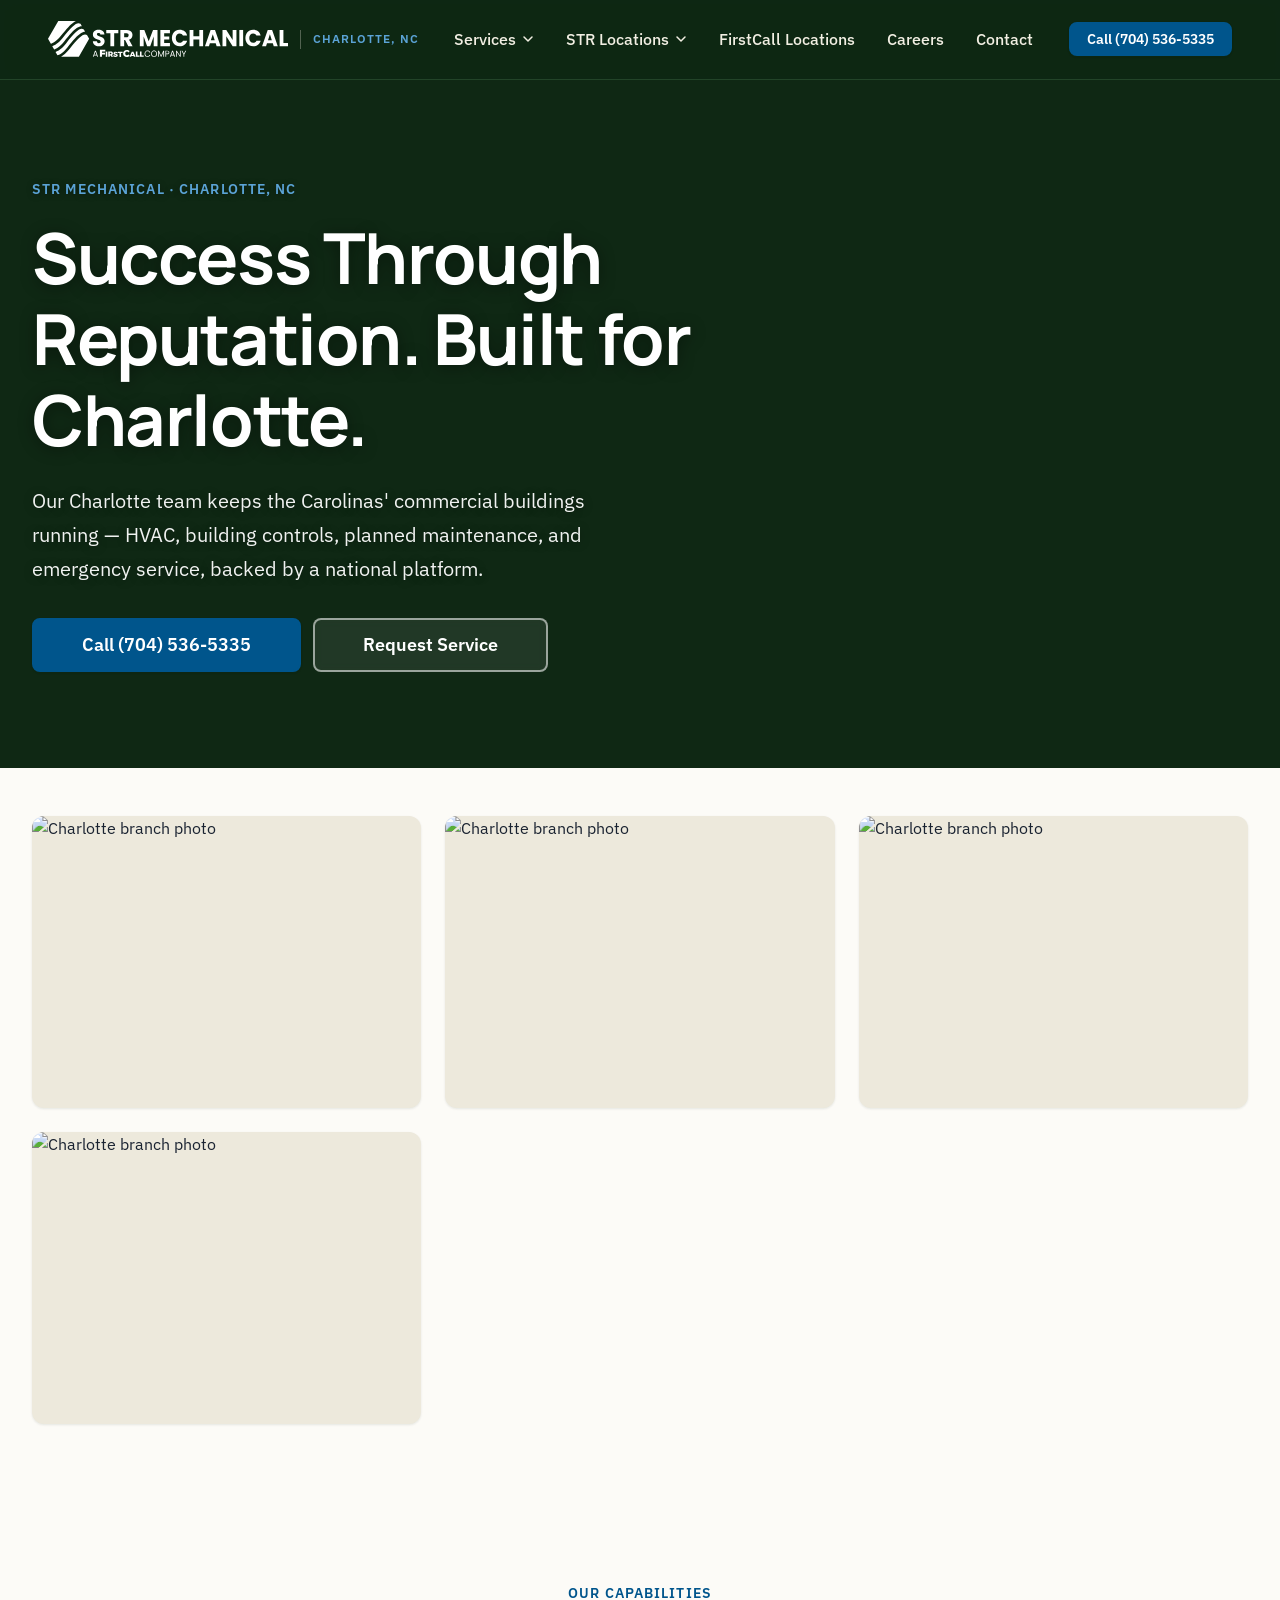
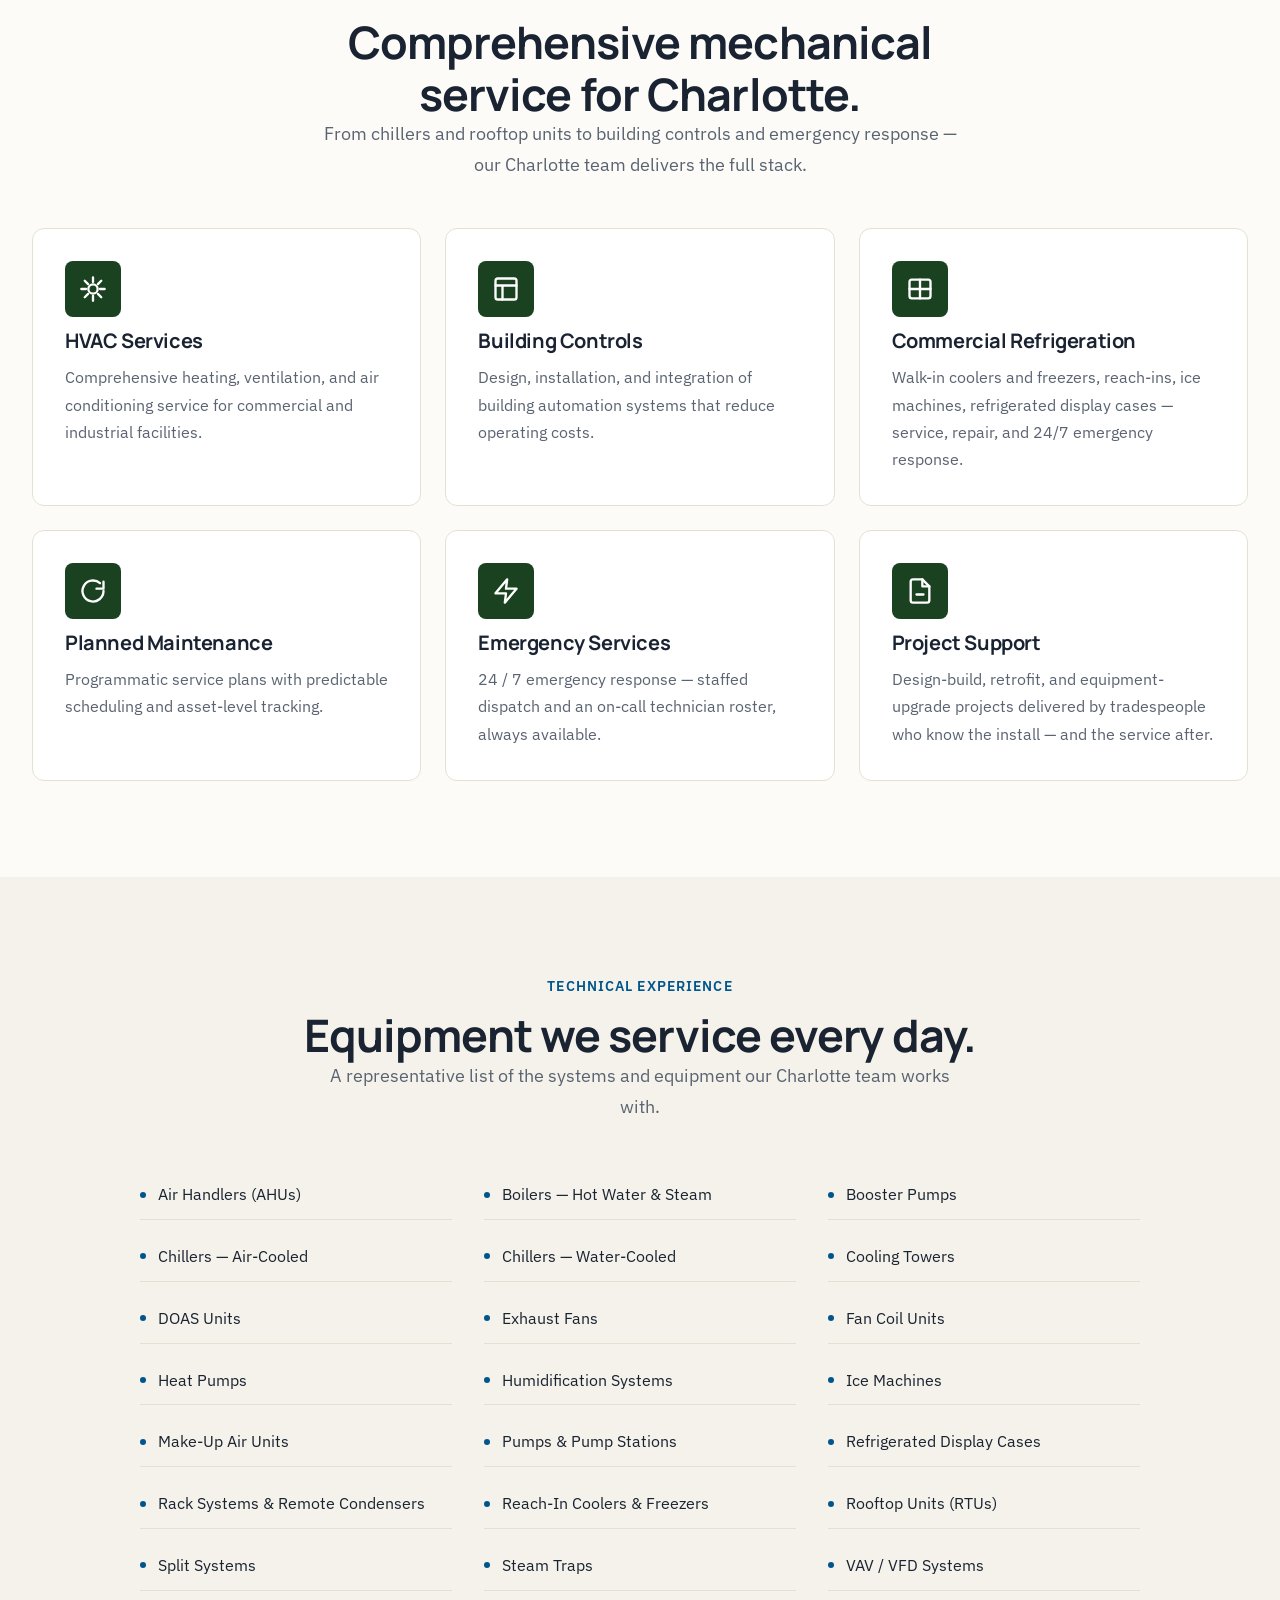
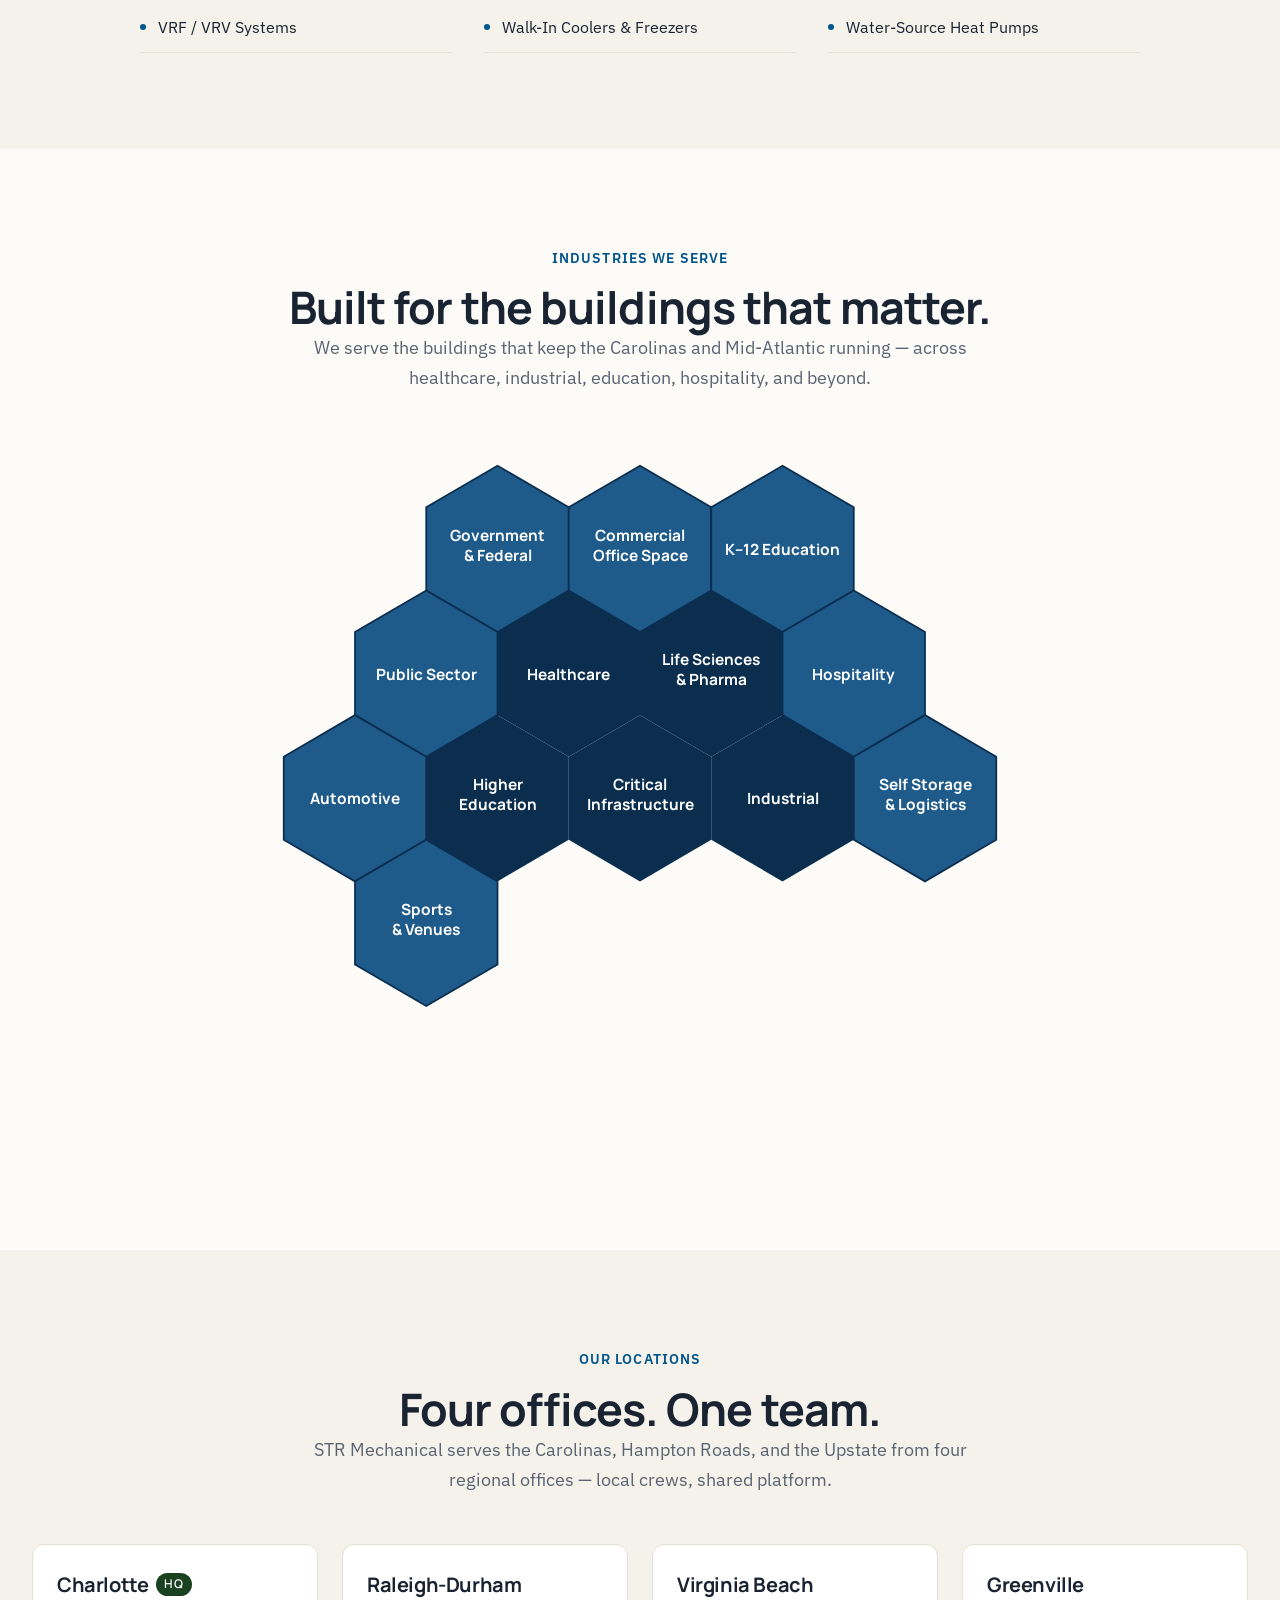
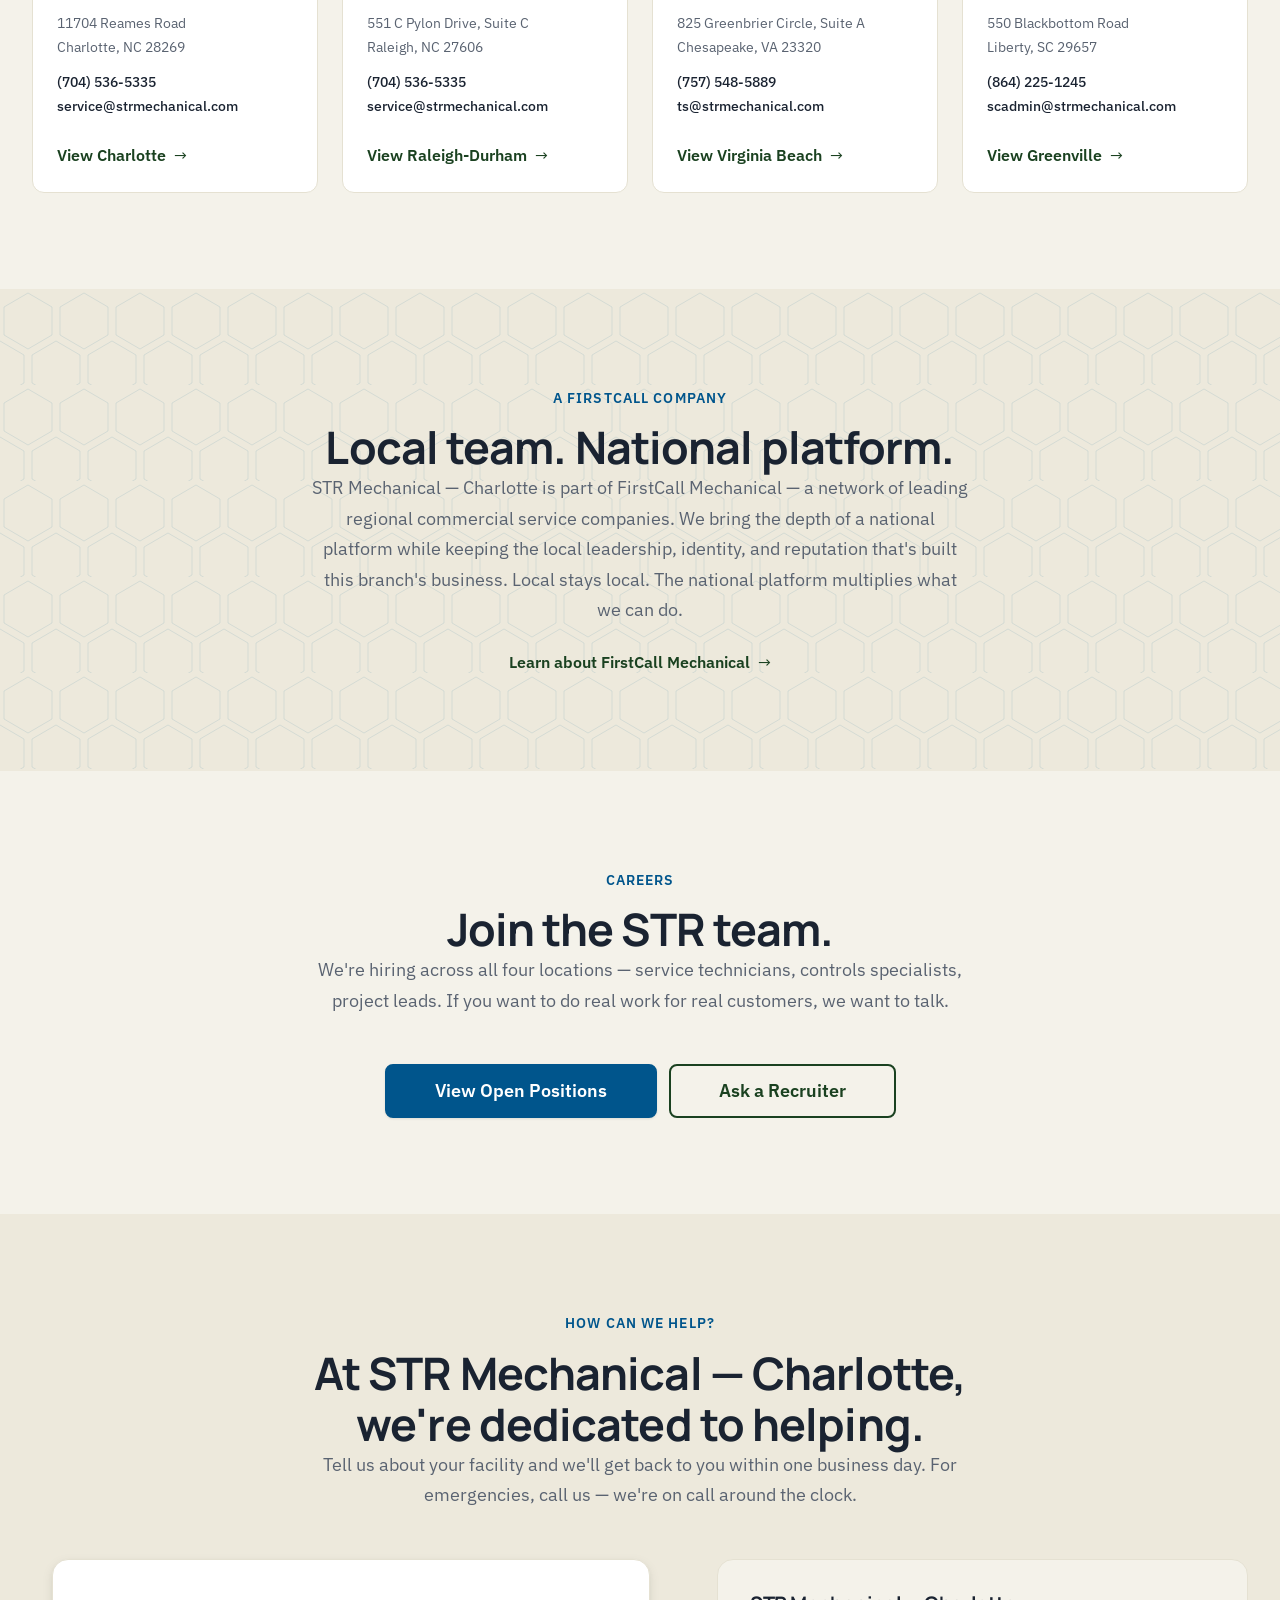
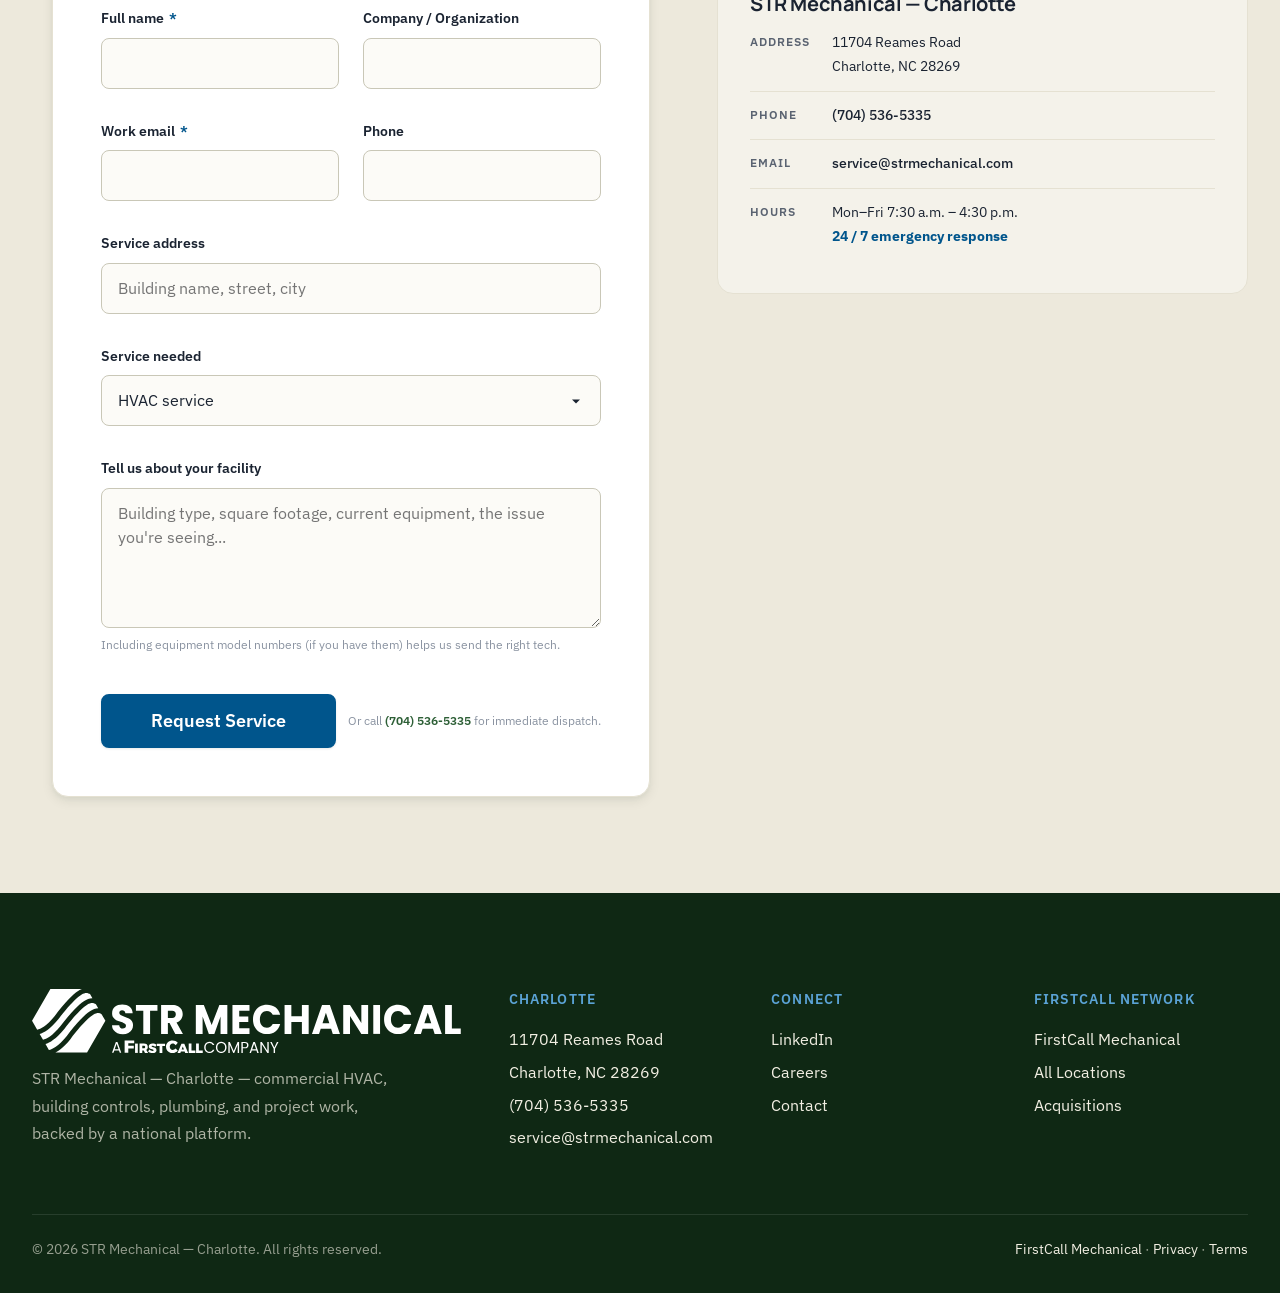
==== commit 5eca9405: "Contact email: service@strmechanical.com for landing/Charlotte/Raleigh, ts@ kept for Virginia Beach " ====
--- a/charlotte.html
+++ b/charlotte.html
@@ -70,7 +70,7 @@
     "name": "STR Mechanical — Charlotte",
     "image": "",
     "telephone": "+17045365335",
-    "email": "Service@strmechanical.com",
+    "email": "service@strmechanical.com",
     "url": "https://strmechanical.com/charlotte.html",
     "address": {
       "@type": "PostalAddress",
@@ -2278,7 +2278,7 @@
           <g class="industry-hex">
             <polygon class="hex hex--tier-2" points="560,230 620,265 620,335 560,370 500,335 500,265"/>
             <text class="hex-label" text-anchor="middle" x="560" y="293">Self Storage</text>
-            <text class="hex-label" text-anchor="middle" x="560" y="310">and Logistics</text>
+            <text class="hex-label" text-anchor="middle" x="560" y="310">&amp; Logistics</text>
           </g>
 
           <!-- Row 4 (4 hexes — T3 outer / T2 ring / T2 ring / T3 outer) -->
@@ -2299,7 +2299,7 @@
           </g>
           <g class="industry-hex">
             <polygon class="hex hex--tier-2" points="500,335 560,370 560,440 500,475 440,440 440,370"/>
-            <text class="hex-label" text-anchor="middle" x="500" y="410">Office</text>
+            <text class="hex-label" text-anchor="middle" x="500" y="398">Banking</text><text class="hex-label" text-anchor="middle" x="500" y="415">&amp; Finance</text>
           </g>
 
           <!-- Row 5 (bottom, 3 hexes — all T3 outer) -->
@@ -2336,7 +2336,7 @@
             <p class="location-card__addr">11704 Reames Road<br>Charlotte, NC 28269</p>
             <p class="location-card__contact">
               <a href="tel:+17045365335">(704) 536-5335</a><br>
-              <a href="mailto:Service@strmechanical.com">Service@strmechanical.com</a>
+              <a href="mailto:service@strmechanical.com">service@strmechanical.com</a>
             </p>
             <a href="charlotte.html" class="link-arrow">View Charlotte</a>
           </article>
@@ -2346,17 +2346,17 @@
             <p class="location-card__addr">551 C Pylon Drive, Suite C<br>Raleigh, NC 27606</p>
             <p class="location-card__contact">
               <a href="tel:+17045365335">(704) 536-5335</a><br>
-              <a href="mailto:Service@strmechanical.com">Service@strmechanical.com</a>
+              <a href="mailto:service@strmechanical.com">service@strmechanical.com</a>
             </p>
             <a href="raleigh-durham.html" class="link-arrow">View Raleigh-Durham</a>
           </article>
 
           <article class="location-card">
             <div class="location-card__city">Virginia Beach</div>
-            <p class="location-card__addr">825 Green Briar Circle, Suite A<br>Chesapeake, VA 23320</p>
+            <p class="location-card__addr">825 Greenbrier Circle, Suite A<br>Chesapeake, VA 23320</p>
             <p class="location-card__contact">
               <a href="tel:+17575485889">(757) 548-5889</a><br>
-              <a href="mailto:Service@strmechanical.com">Service@strmechanical.com</a>
+              <a href="mailto:ts@strmechanical.com">ts@strmechanical.com</a>
             </p>
             <a href="virginia-beach.html" class="link-arrow">View Virginia Beach</a>
           </article>
@@ -2480,7 +2480,7 @@
             </div>
             <div class="contact-card__row">
               <div class="contact-card__label">Email</div>
-              <div class="contact-card__value"><a href="mailto:Service@strmechanical.com">Service@strmechanical.com</a></div>
+              <div class="contact-card__value"><a href="mailto:service@strmechanical.com">service@strmechanical.com</a></div>
             </div>
             <div class="contact-card__row">
               <div class="contact-card__label">Hours</div>
@@ -2562,14 +2562,14 @@
             <li><span>11704 Reames Road</span></li>
             <li><span>Charlotte, NC 28269</span></li>
             <li><a href="tel:+17045365335">(704) 536-5335</a></li>
-            <li><a href="mailto:Service@strmechanical.com">Service@strmechanical.com</a></li>
+            <li><a href="mailto:service@strmechanical.com">service@strmechanical.com</a></li>
           </ul>
           
         </div>
         <div>
           <div class="site-footer__heading">Connect</div>
           <ul class="site-footer__list">
-            <li><a href="https://www.linkedin.com/company/firstcall-mechanical/" rel="noopener">LinkedIn</a></li>
+            <li><a href="https://www.linkedin.com/company/str-mechanical/" rel="noopener">LinkedIn</a></li>
             <li><a href="https://firstcallmechanical.com/mechanical/careers" target="_blank" rel="noopener">Careers</a></li>
             <li><a href="#contact">Contact</a></li>
           </ul>
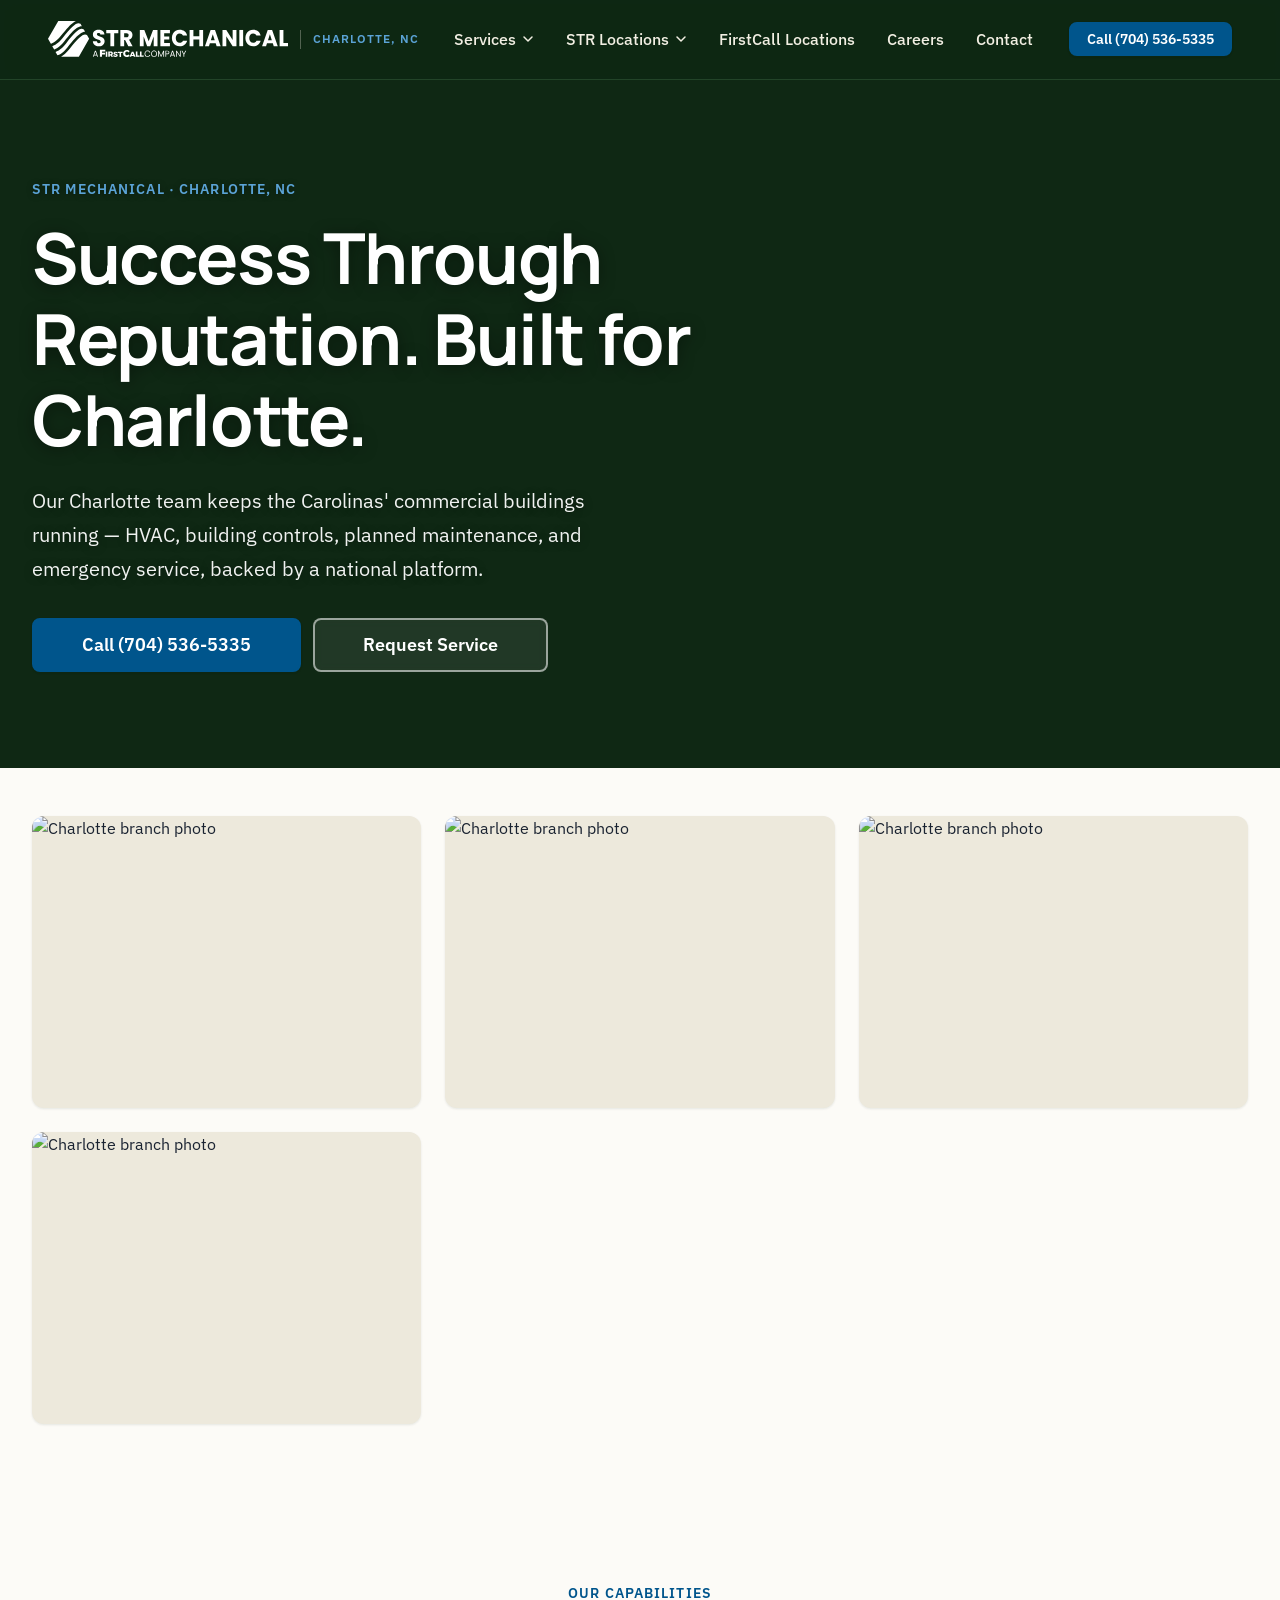
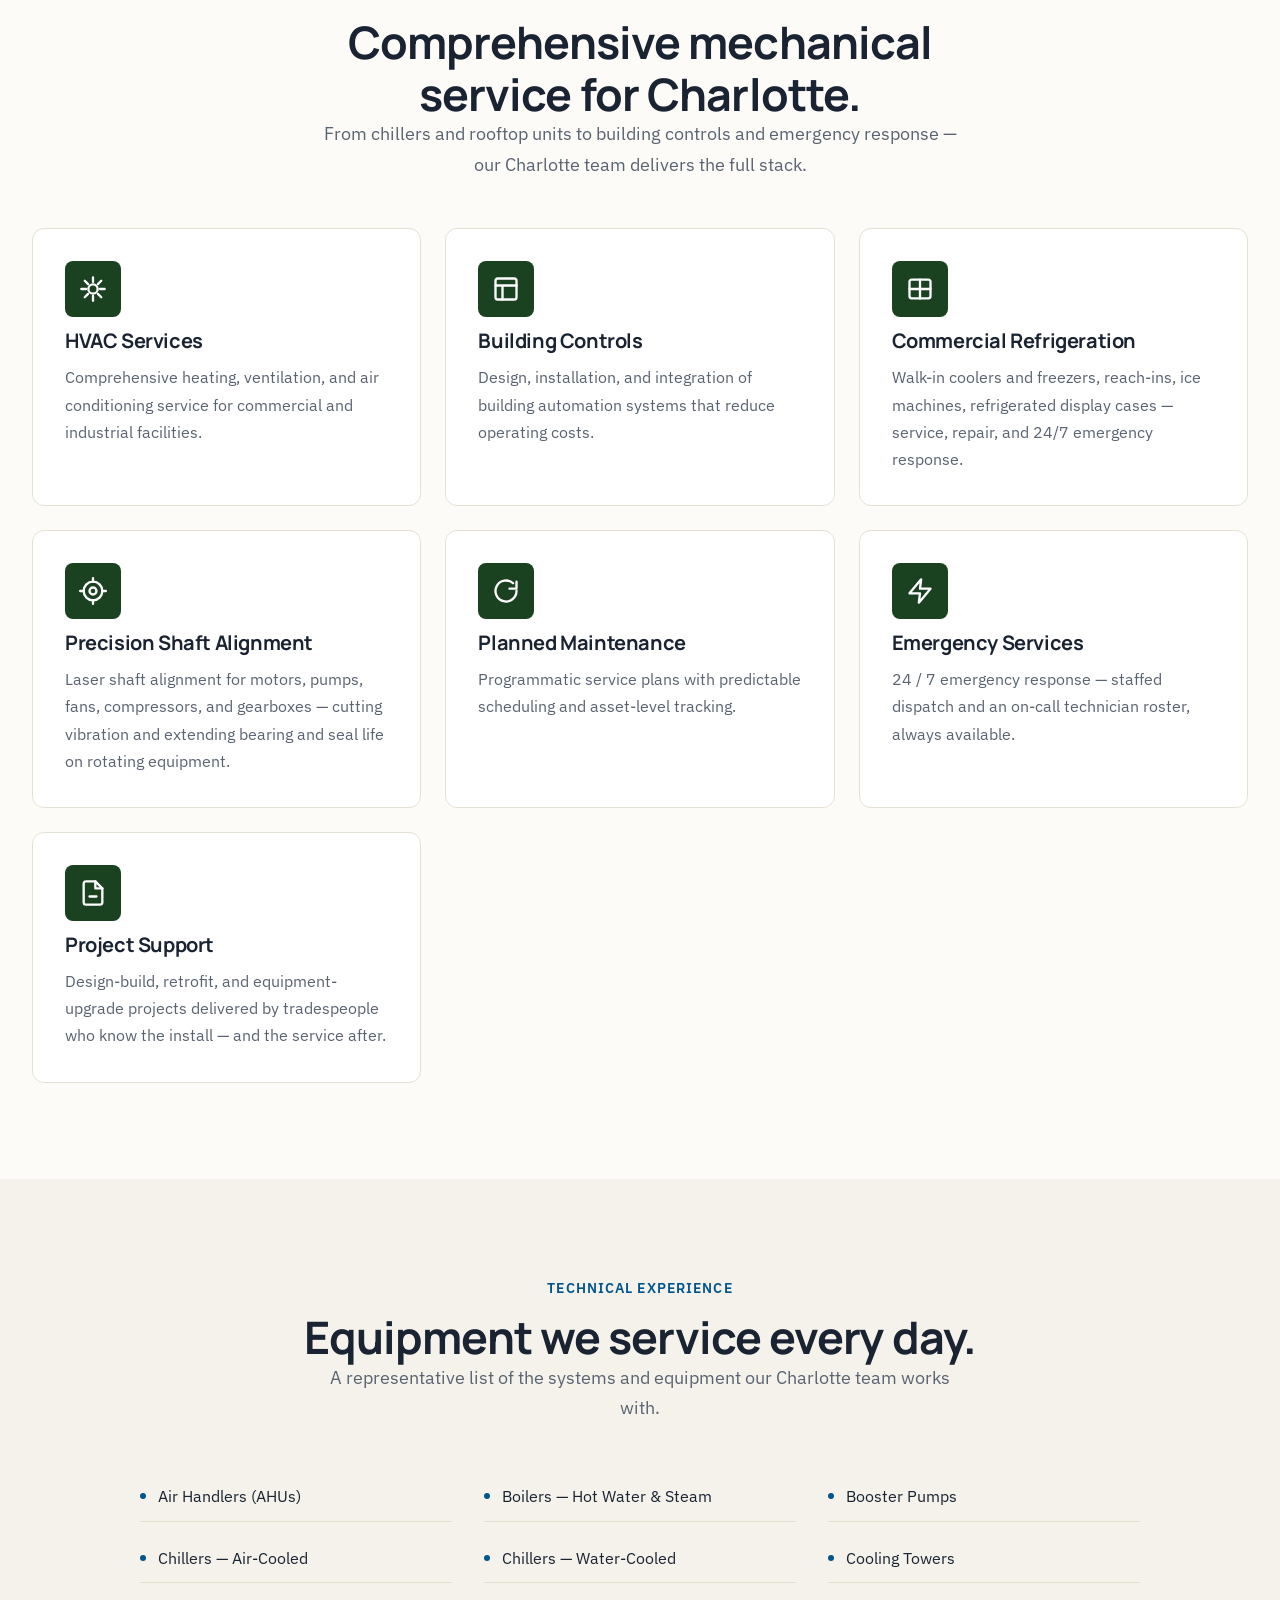
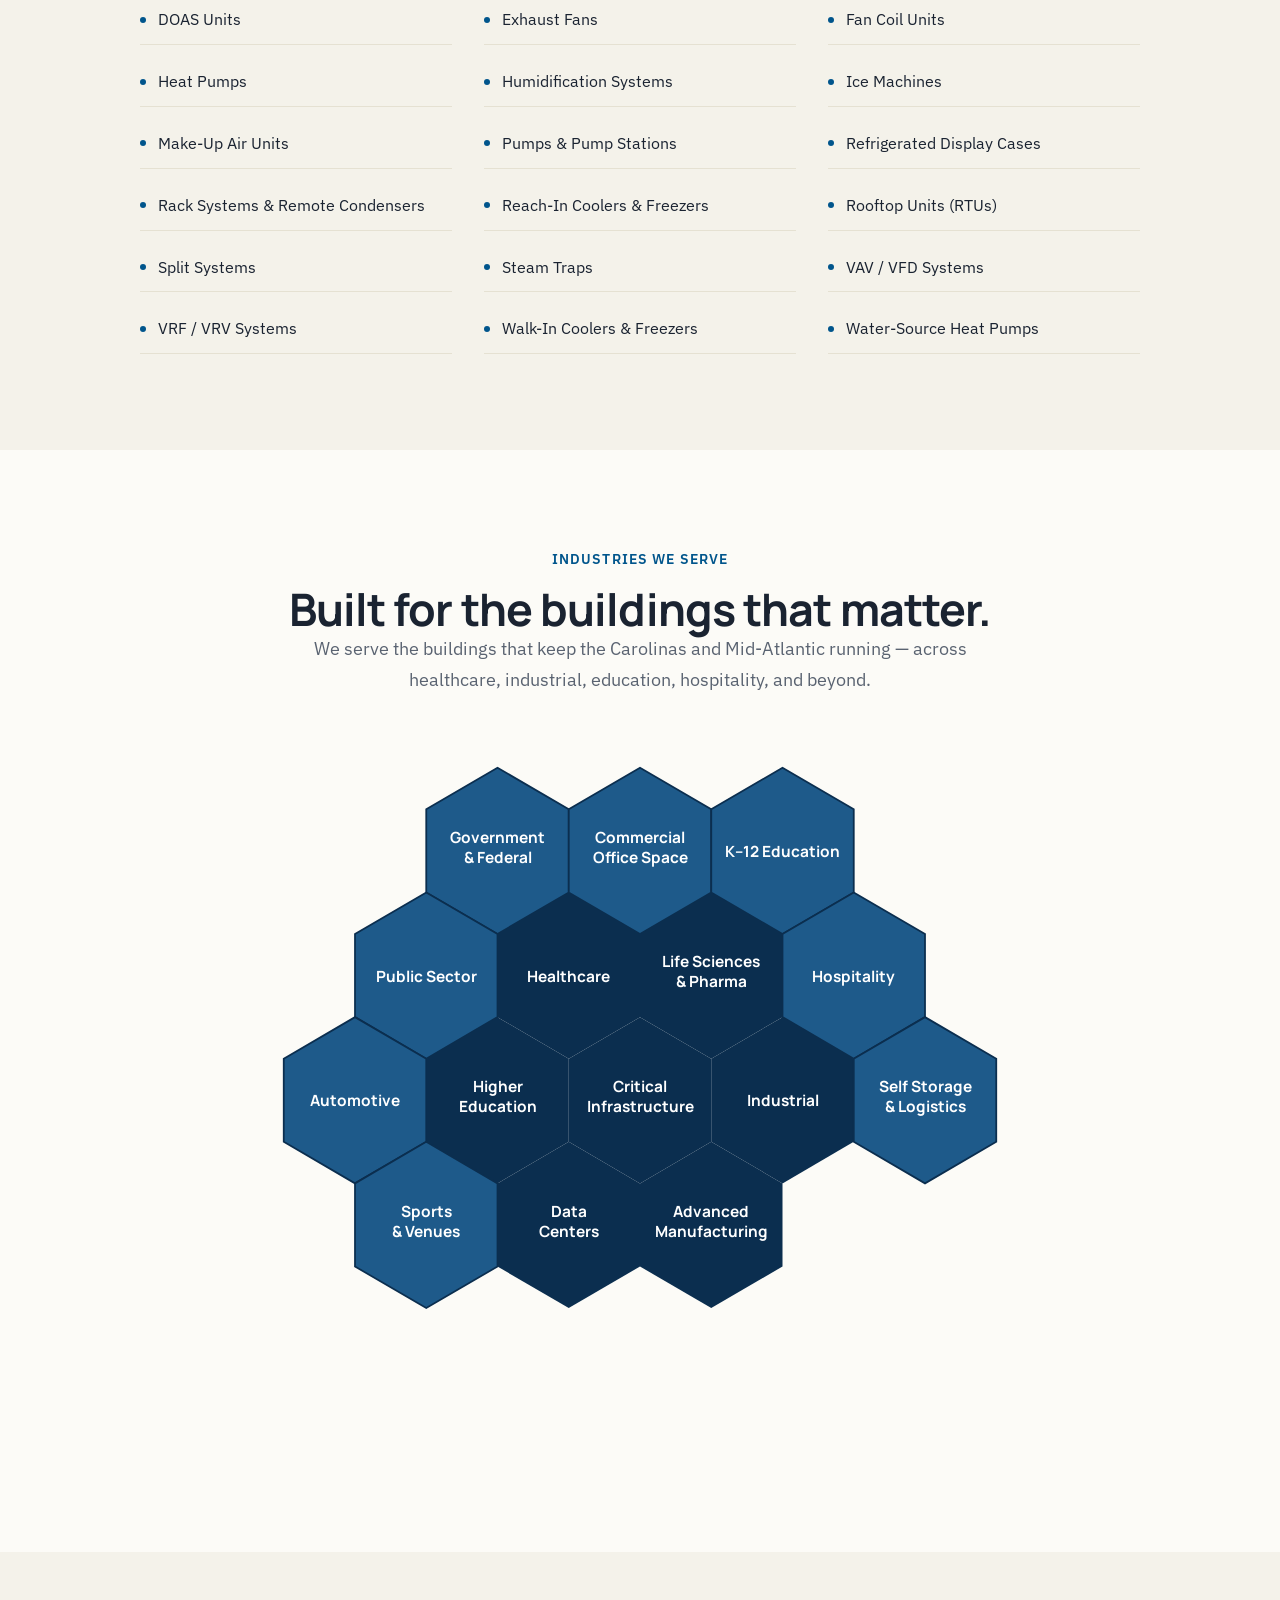
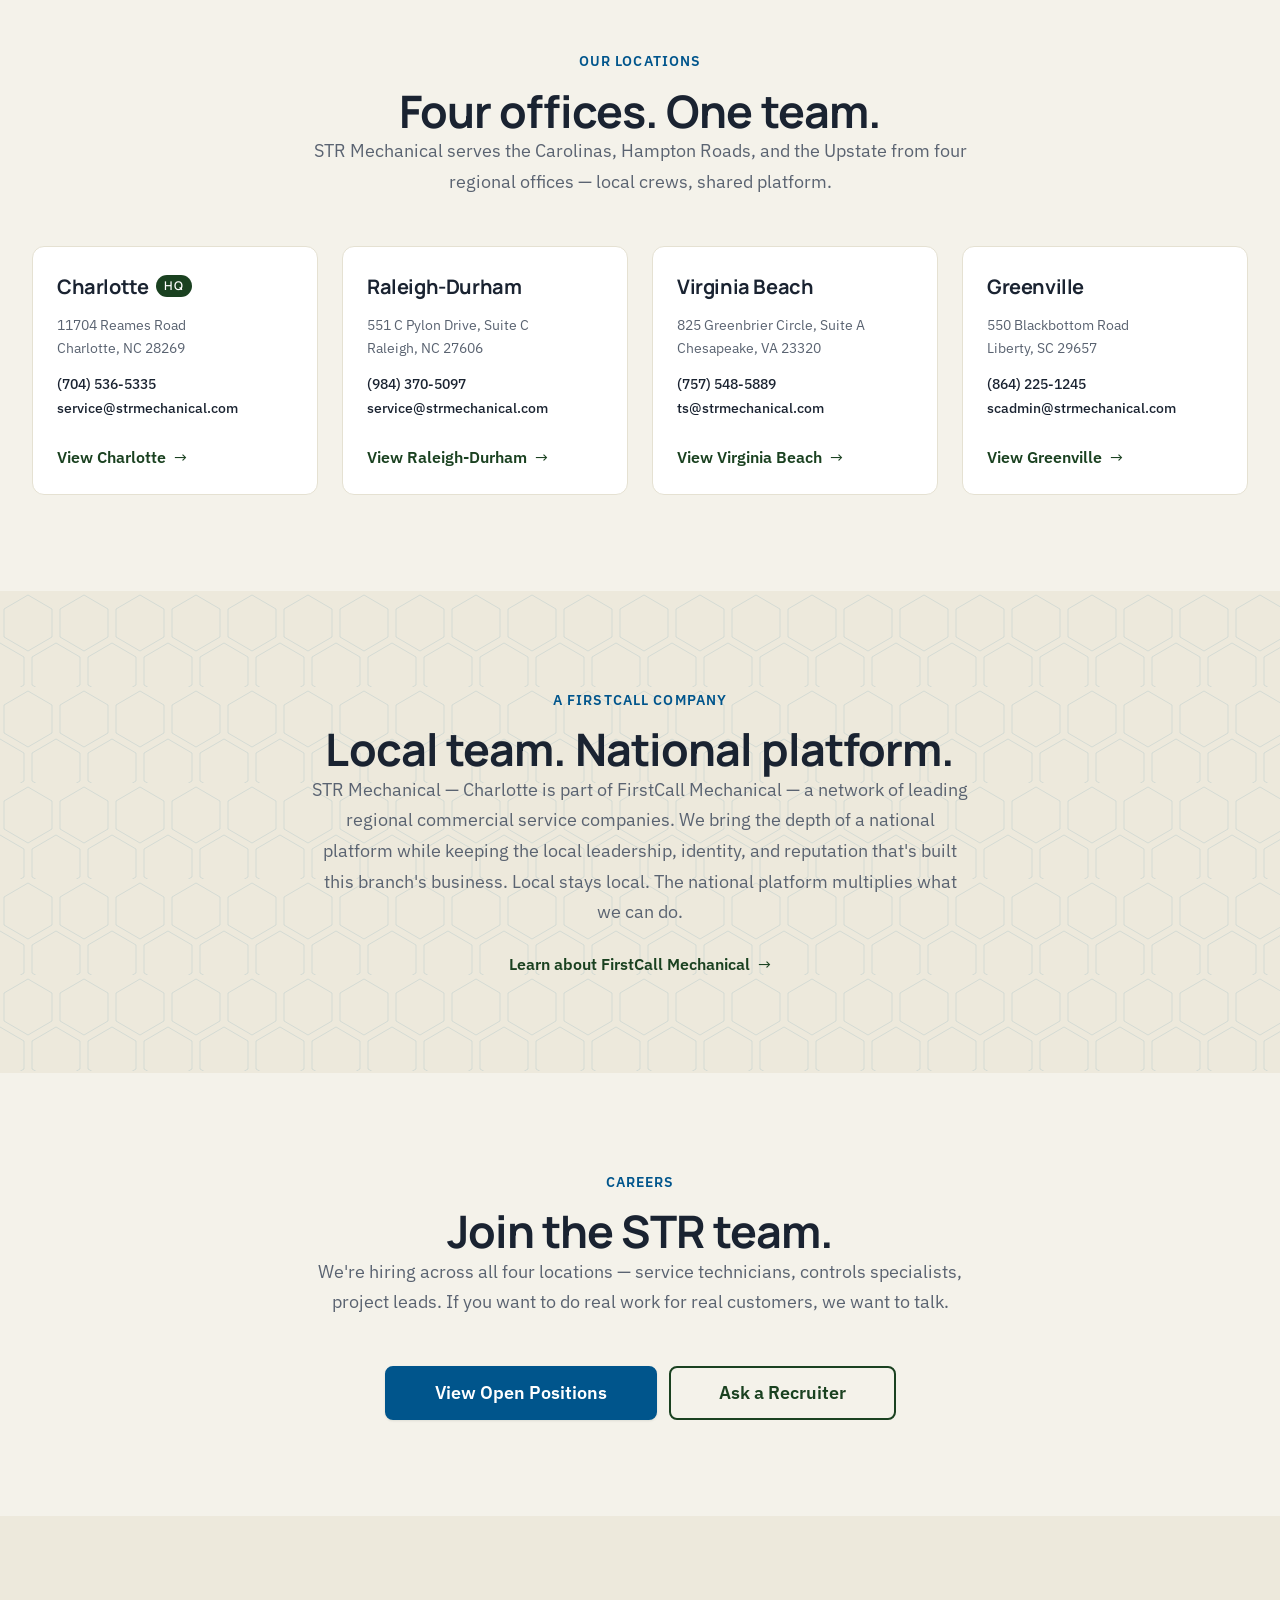
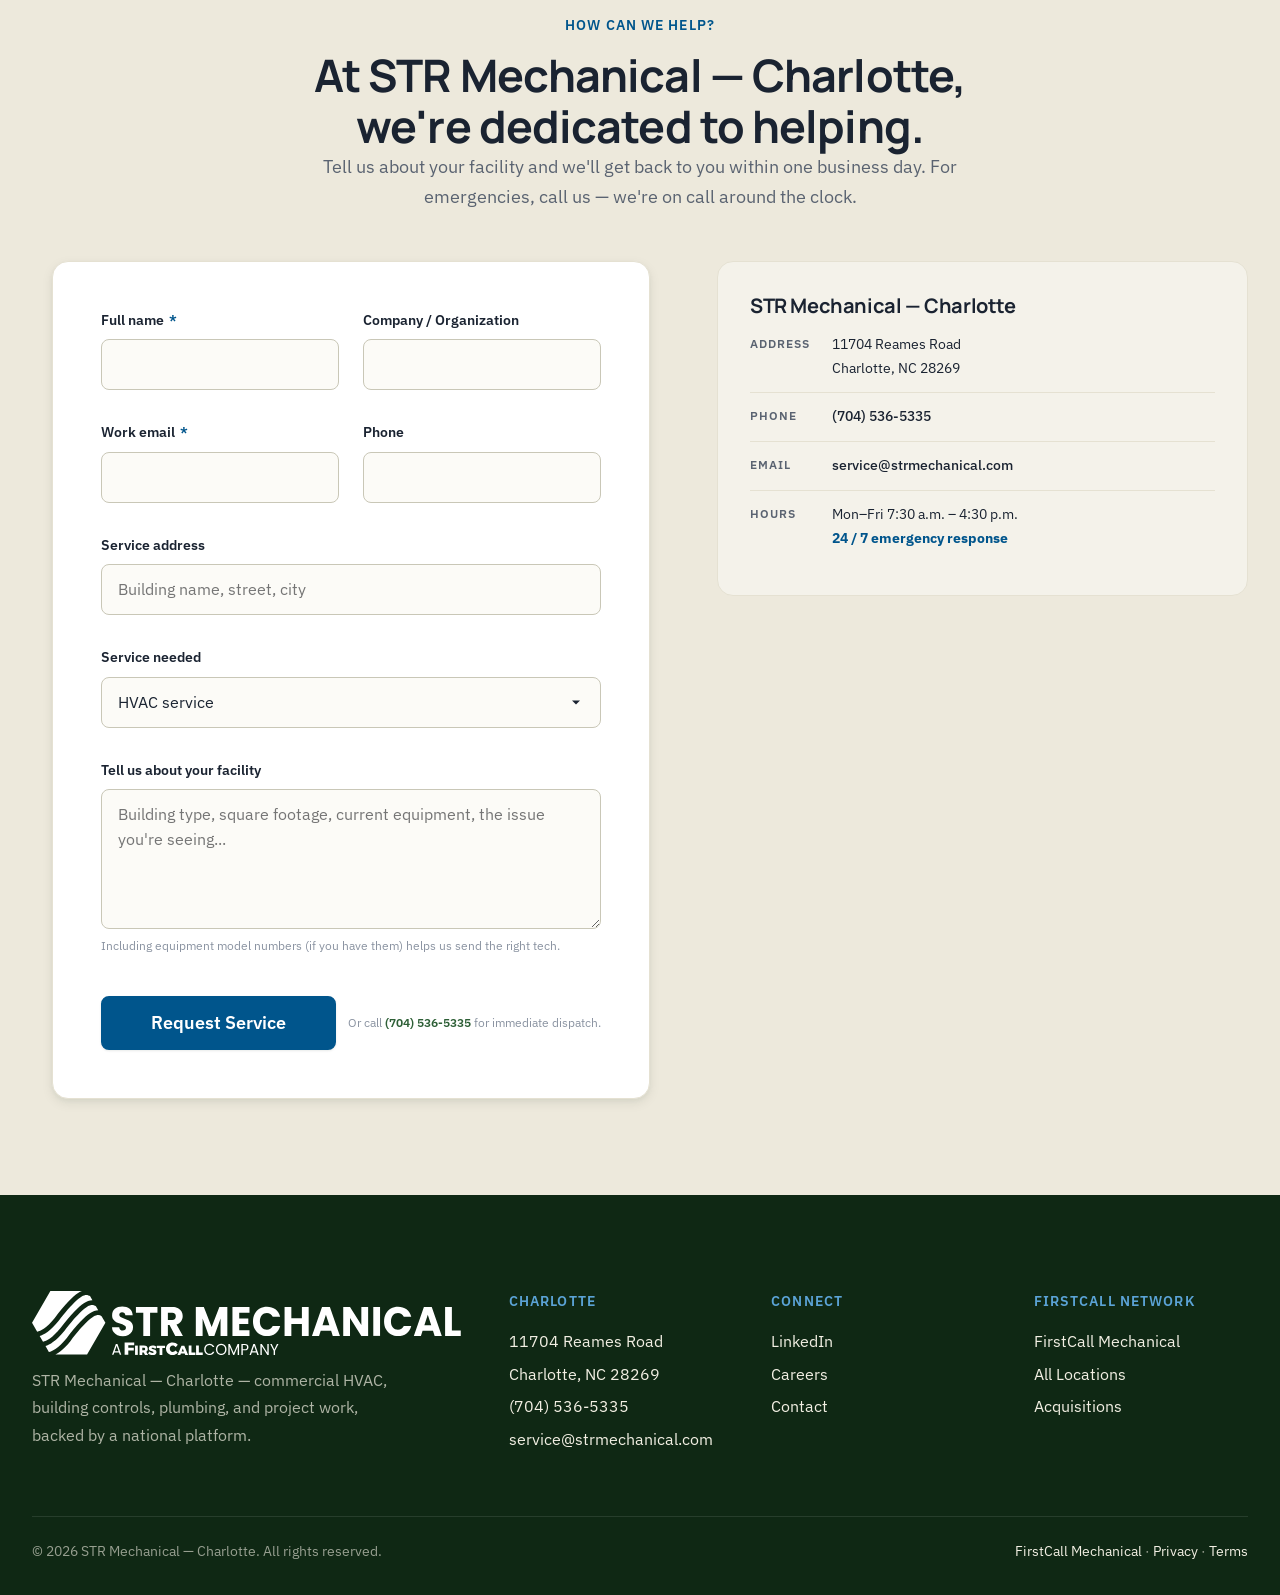
==== commit 4a757d54: "Add Precision Shaft Alignment service (laser alignment) New service page services/shaft-alignment.ht" ====
--- a/charlotte.html
+++ b/charlotte.html
@@ -1993,6 +1993,7 @@
             <a class="site-nav__dropdown-link" href="services/hvac.html">HVAC Services</a>
             <a class="site-nav__dropdown-link" href="services/building-controls.html">Building Controls</a>
             <a class="site-nav__dropdown-link" href="services/commercial-refrigeration.html">Commercial Refrigeration</a>
+            <a class="site-nav__dropdown-link" href="services/shaft-alignment.html">Precision Shaft Alignment</a>
             <a class="site-nav__dropdown-link" href="services/planned-maintenance.html">Planned Maintenance</a>
             <a class="site-nav__dropdown-link" href="services/emergency.html">Emergency Services</a>
             <a class="site-nav__dropdown-link" href="services/project-support.html">Project Support</a>
@@ -2114,6 +2115,14 @@
             <p class="capability__body">Walk-in coolers and freezers, reach-ins, ice machines, refrigerated display cases — service, repair, and 24/7 emergency response.</p>
           </article>
           
+          <article class="capability" id="service-alignment">
+            <span class="capability__icon" aria-hidden="true">
+              <svg viewBox="0 0 24 24" fill="none" stroke="currentColor" stroke-width="2" stroke-linecap="round" stroke-linejoin="round"><circle cx="12" cy="12" r="3"/><circle cx="12" cy="12" r="8"/><path d="M12 1v3M12 20v3M1 12h3M20 12h3"/></svg>
+            </span>
+            <h4 class="capability__title">Precision Shaft Alignment</h4>
+            <p class="capability__body">Laser shaft alignment for motors, pumps, fans, compressors, and gearboxes — cutting vibration and extending bearing and seal life on rotating equipment.</p>
+          </article>
+
           <article class="capability" id="service-planned">
             <span class="capability__icon" aria-hidden="true">
               <svg viewBox="0 0 24 24" fill="none" stroke="currentColor" stroke-width="2" stroke-linecap="round" stroke-linejoin="round"><path d="M21 12a9 9 0 1 1-3-6.7"/><path d="M21 4v6h-6"/></svg>
@@ -2345,7 +2354,7 @@
             <div class="location-card__city">Raleigh-Durham</div>
             <p class="location-card__addr">551 C Pylon Drive, Suite C<br>Raleigh, NC 27606</p>
             <p class="location-card__contact">
-              <a href="tel:+17045365335">(704) 536-5335</a><br>
+              <a href="tel:+19843705097">(984) 370-5097</a><br>
               <a href="mailto:service@strmechanical.com">service@strmechanical.com</a>
             </p>
             <a href="raleigh-durham.html" class="link-arrow">View Raleigh-Durham</a>
